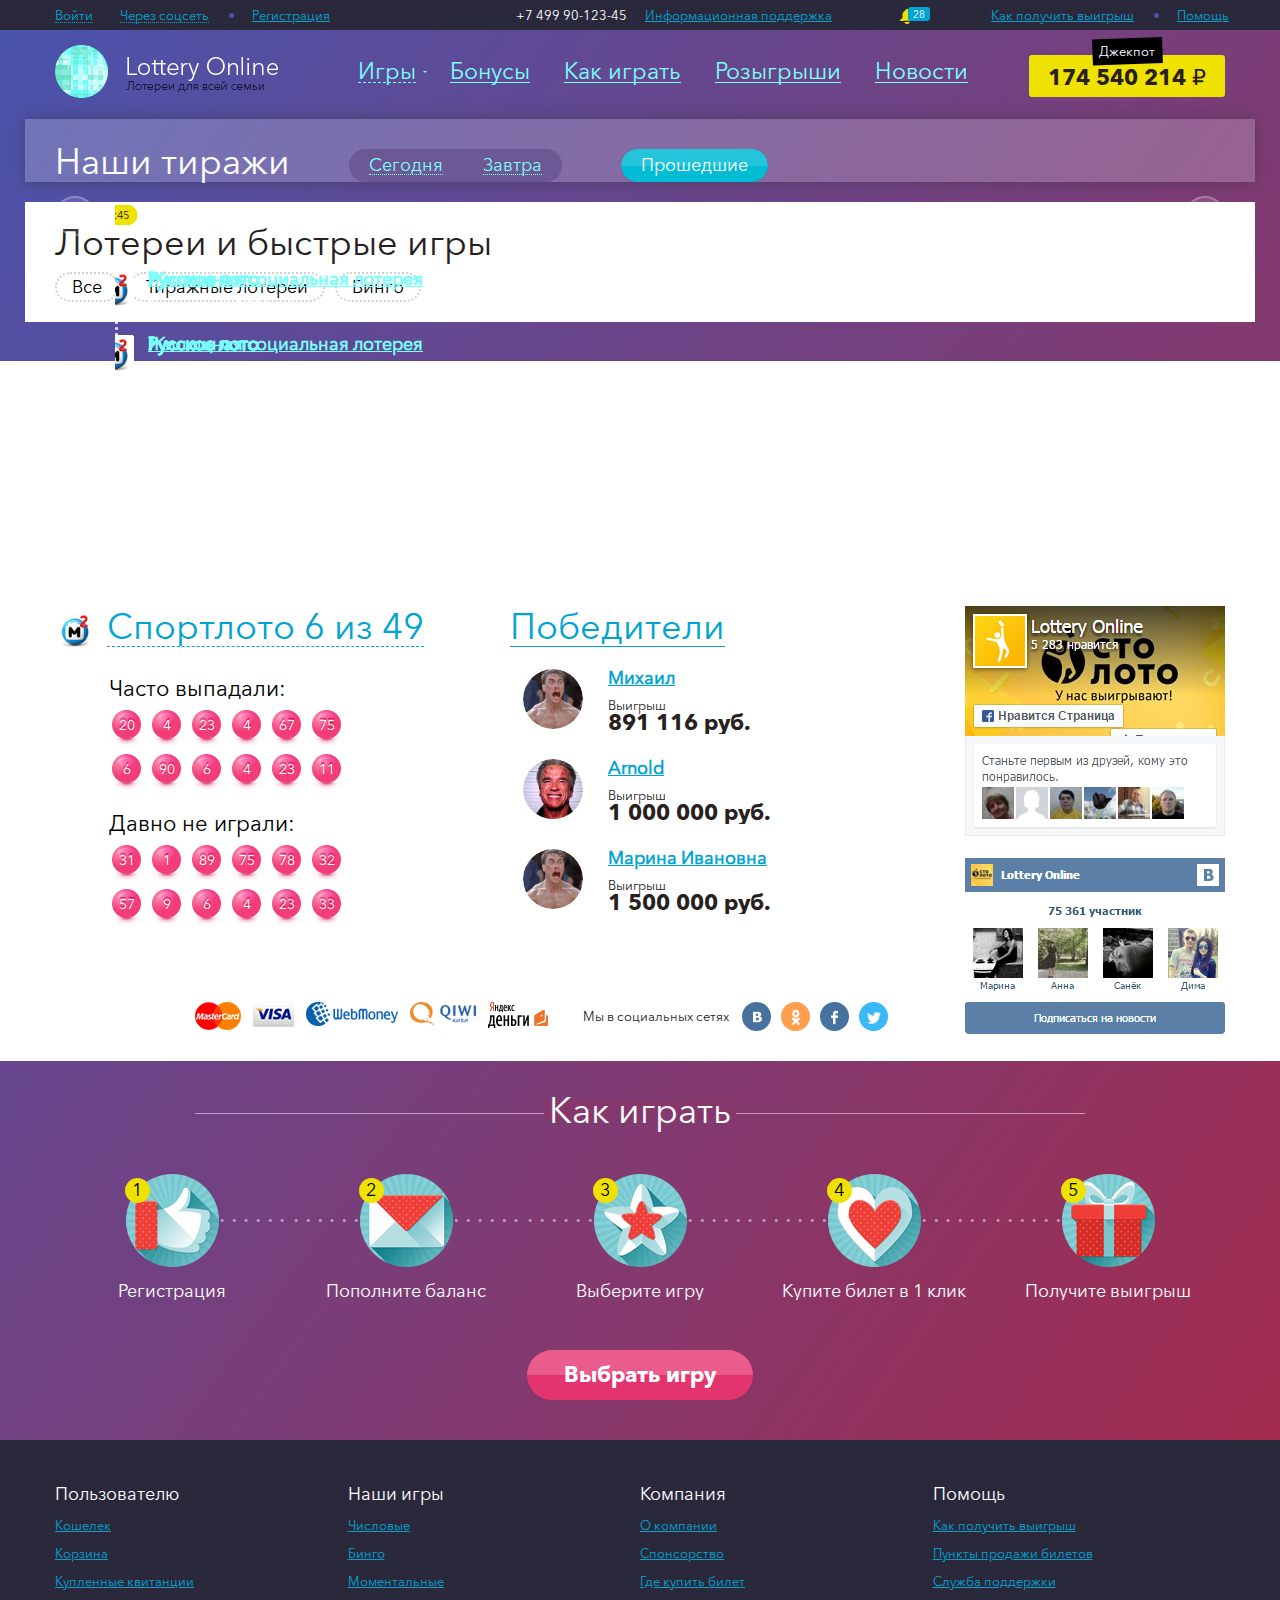
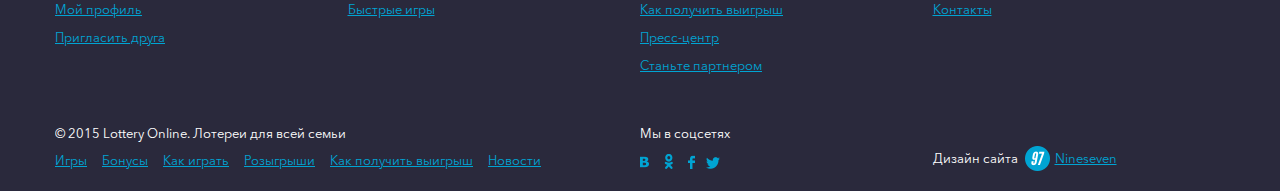
==== index.html @ f41865e2 "Старт" ====
<!DOCTYPE html>
<html lang="ru">
	<head>
		<meta charset="utf-8">
		<meta http-equiv="X-UA-Compatible" content="IE=edge">
		<meta name="viewport" content="width=device-width, initial-scale=1">
		<title>test</title>
		<!-- <link rel="icon" href="img/favicon.png" type="image/x-icon" /> -->
		<link href="js/vendors/slick/slick.css" rel="stylesheet">
		<link href="js/vendors/scrollercontent/jquery.mThumbnailScroller.css" rel="stylesheet">
		<link href="css/style.css" rel="stylesheet">
		<!--[if lt IE 9]>
			<script src="https://oss.maxcdn.com/html5shiv/3.7.2/html5shiv.min.js"></script>
			<script src="https://oss.maxcdn.com/respond/1.4.2/respond.min.js"></script>
		<![endif]-->

		<script src="https://ajax.googleapis.com/ajax/libs/jquery/1.11.3/jquery.min.js"></script>
		<script src="js/vendors/slick/slick.min.js"></script>
		<script src="js/vendors/spin/spin.js"></script>
		<script src="js/jquery-ui.min.js"></script>
		<script src="js/jquery.mixitup.js"></script>
		<script src="js/vendors/scrollercontent/jquery.mThumbnailScroller.js"></script>
		<script src="js/interface.js"></script>
	</head>
	<body>
		<!--LAYOUT-->
		<div class="layout">
			<div class="top">
				<div class="container">
					<ul class="fleft">
						<li class="top-menu__item"><a href="#enter-popup" class="top__anchor popup_open" rel="#enter-popup"><span>Войти</span></a></li>
						<li class="top-menu__item"><a href="#" class="separator top__anchor"><span>Через соцсеть</span></a></li>
						<li class="top-menu__item"><a href="#">Регистрация</a></li>
					</ul>

					<ul class="fright">
						<li class="top-menu__item"><a href="#" class="separator">Как получить выигрыш</a></li>
						<li class="top-menu__item"><a href="#">Помощь</a></li>
					</ul>
					<div class="top__center">
						<span class="top__phone">+7 499 90-123-45</span>
						<a href="#">Информационная поддержка</a>
						<a href="#" class="bell"><span>28</span></a>
					</div>
				</div>
			</div>
			<header class="page-header">
				<div class="container">
					<div class="top-logo">
						<img src="img/content/top-logo.png" alt="">
					</div>
					<div class="jackpot">
						174 540 214 &#8381;
						<span class="jackpot__title"><i>Джекпот</i></span>
					</div>
					<nav class="top-nav">
						<a href="#" class="top-nav__item top-nav__item--submenu"><span>Игры</span></a>
						<a href="#" class="top-nav__item"><span>Бонусы</span></a>
						<a href="#" class="top-nav__item"><span>Как играть</span></a>
						<a href="#" class="top-nav__item"><span>Розыгрыши</span></a>
						<a href="#" class="top-nav__item"><span>Новости</span></a>
					</nav>
					<div class="top-nav__submenu">
						<div class="top-nav__submenu-list">
							<div class="top-nav__submenu-list__item">
								<div class="top-nav__submenu-list__item-title">Тиражные лотереи</div>
								<div class="top-nav__submenu-list__item-link">
									<a href="#">
										<img src="img/submenu-games/game1.jpg" alt="">
									</a>
								</div>
								<div class="top-nav__submenu-list__item-link">
									<a href="#">
										<img src="img/submenu-games/game2.jpg" alt="">
									</a>
								</div>
								<div class="top-nav__submenu-list__item-link">
									<a href="#">
										<img src="img/submenu-games/game3.jpg" alt="">
									</a>
								</div>
								<div class="top-nav__submenu-list__item-link">
									<a href="#">
										<img src="img/submenu-games/game4.jpg" alt="">
									</a>
								</div>
								<div class="top-nav__submenu-list__item-link">
									<a href="#">
										<img src="img/submenu-games/game5.jpg" alt="">
									</a>
								</div>
							</div>
							<div class="top-nav__submenu-list__item">
								<div class="top-nav__submenu-list__item-title">Бинго</div>
								<div class="top-nav__submenu-list__item-link">
									<a href="#">
										<img src="img/submenu-games/game6.jpg" alt="">
									</a>
								</div>
								<div class="top-nav__submenu-list__item-link">
									<a href="#">
										<img src="img/submenu-games/game7.jpg" alt="">
									</a>
								</div>
							</div>
							<div class="top-nav__submenu-list__item">
								<div class="top-nav__submenu-list__item-title">Бонусные</div>
								<div class="top-nav__submenu-list__item-link">
									<a href="#">
										<img src="img/submenu-games/game8.jpg" alt="">
									</a>
								</div>
								<div class="top-nav__submenu-list__item-link">
									<a href="#">
										<img src="img/submenu-games/game9.jpg" alt="">
									</a>
								</div>
								<div class="top-nav__submenu-list__item-link">
									<a href="#">
										<img src="img/submenu-games/game10.jpg" alt="">
									</a>
								</div>
								<div class="top-nav__submenu-list__item-link">
									<a href="#">
										<img src="img/submenu-games/game11.jpg" alt="">
									</a>
								</div>
								<div class="top-nav__submenu-list__item-link">
									<a href="#">
										<img src="img/submenu-games/game12.jpg" alt="">
									</a>
								</div>
								<div class="top-nav__submenu-list__item-link">
									<a href="#">
										<img src="img/submenu-games/game1.jpg" alt="">
									</a>
								</div>
							</div>
							<div class="top-nav__submenu-list__item">
								<div class="top-nav__submenu-list__item-title">Живые дилеры</div>
								<div class="top-nav__submenu-list__item-link">
									<a href="#">
										<img src="img/submenu-games/game2.jpg" alt="">
									</a>
								</div>
								<div class="top-nav__submenu-list__item-link">
									<a href="#">
										<img src="img/submenu-games/game3.jpg" alt="">
									</a>
								</div>
								<div class="top-nav__submenu-list__item-link">
									<a href="#">
										<img src="img/submenu-games/game4.jpg" alt="">
									</a>
								</div>
							</div>
							<div class="top-nav__submenu-list__item">
								<div class="top-nav__submenu-list__item-title">Все по 100</div>
								<div class="top-nav__submenu-list__item-link">
									<a href="#">
										<img src="img/submenu-games/game5.jpg" alt="">
									</a>
								</div>
								<div class="top-nav__submenu-list__item-link">
									<a href="#">
										<img src="img/submenu-games/game6.jpg" alt="">
									</a>
								</div>
								<div class="top-nav__submenu-list__item-link">
									<a href="#">
										<img src="img/submenu-games/game7.jpg" alt="">
									</a>
								</div>
								<div class="top-nav__submenu-list__item-link">
									<a href="#">
										<img src="img/submenu-games/game8.jpg" alt="">
									</a>
								</div>
								<div class="top-nav__submenu-list__item-link">
									<a href="#">
										<img src="img/submenu-games/game9.jpg" alt="">
									</a>
								</div>
							</div>
							<div class="top-nav__submenu-list__item">
								<div class="top-nav__submenu-list__item-title">Быстрые игры</div>
								<div class="top-nav__submenu-list__item-link">
									<a href="#">
										<img src="img/submenu-games/game10.jpg" alt="">
									</a>
								</div>
								<div class="top-nav__submenu-list__item-link">
									<a href="#">
										<img src="img/submenu-games/game11.jpg" alt="">
									</a>
								</div>
								<div class="top-nav__submenu-list__item-link">
									<a href="#">
										<img src="img/submenu-games/game12.jpg" alt="">
									</a>
								</div>
								<div class="top-nav__submenu-list__item-link">
									<a href="#">
										<img src="img/submenu-games/game1.jpg" alt="">
									</a>
								</div>
							</div>
						</div>
					</div>	
				</div>
			</header>
			<section class="edition" onmousedown="return false" onselectstart="return false">
				<div class="container">
					<h1 class="title">
						Наши тиражи
						<ul class="time-tabs js-time-tabs">
							<li><a href="#time-tab1"><span>Сегодня</span></a></li>
							<li><a href="#time-tab2"><span>Завтра</span></a></li>
						</ul>
						<ul class="time-tabs">
							<li class="active"><a href=""><span>Прошедшие</span></a></li>
						</ul>
					</h1>
					<div class="time-tab_cont">
						<div class="time-tab_container">
							<div class="time-btn">
								<a href="" class="time-btn-prev"></a>
								<a href="" class="time-btn-next"></a>
							</div>
							<div id="time-tab1" class="time-tab_content">
								<div id='clock-today'>
									<div class="events-wrapper">
										<div id="numbers-today">
											<div class="time-item-today" data-hours="2" data-minutes="00">
												<span class="time-item__hours">2:00</span>
												<a href="#" class="time-item__info">
													<div class="img">
														<img src="img/content/time-item1.png" alt="">
													</div>
													<div class="txt">
														<h3>Русское лото</h3>
														<span>Суперприз 891 116 руб.</span>
													</div>
												</a>
											</div>
											<div class="time-item-today" data-hours="5" data-minutes="15">
												<span class="time-item__hours">5:15</span>
												<a href="#" class="time-item__info">
													<div class="img">
														<img src="img/content/time-item1.png" alt="">
													</div>
													<div class="txt">
														<h3>Русское лото</h3>
														<span>Суперприз 891 116 руб.</span>
													</div>
												</a>
											</div>
											<div class="time-item-today" data-hours="7" data-minutes="30">
												<span class="time-item__hours">7:30</span>
												<a href="#" class="time-item__info">
													<div class="img">
														<img src="img/content/time-item1.png" alt="">
													</div>
													<div class="txt">
														<h3>Русское лото</h3>
														<span>Суперприз 891 116 руб.</span>
													</div>
												</a>
											</div>
											<div class="time-item-today" data-hours="8" data-minutes="45">
												<span class="time-item__hours">8:45</span>
												<a href="#" class="time-item__info">
													<div class="img">
														<img src="img/content/time-item1.png" alt="">
													</div>
													<div class="txt">
														<h3>Русское лото</h3>
														<span>Суперприз 891 116 руб.</span>
													</div>
												</a>
											</div>
											<div class="time-item-today" data-hours="10" data-minutes="45">
												<span class="time-item__hours">10:45</span>
												<a href="#" class="time-item__info">
													<div class="img">
														<img src="img/content/time-item1.png" alt="">
													</div>
													<div class="txt">
														<h3>Русское лото</h3>
														<span>Суперприз 891 116 руб.</span>
													</div>
												</a>
											</div>
											<div class="time-item-today" data-hours="12" data-minutes="30">
												<span class="time-item__hours">12:30</span>
												<a href="#" class="time-item__info">
													<div class="img">
														<img src="img/content/time-item3.png" alt="">
													</div>
													<div class="txt">
														<h3>Жилищная социальная лотерея</h3>
														<span>Суперприз 891 116 руб.</span>
													</div>
												</a>
											</div>
											<div class="time-item-today" data-hours="15" data-minutes="00">
												<span class="time-item__hours">15:00</span>
												<a href="#" class="time-item__info">
													<div class="img">
														<img src="img/content/time-item2.png" alt="">
													</div>
													<div class="txt">
														<h3>Русское лото</h3>
														<span>Суперприз 891 116 руб.</span>
													</div>
												</a>
											</div>
											<div class="time-item-today" data-hours="18" data-minutes="00">
												<span class="time-item__hours">18:00</span>
												<a href="#" class="time-item__info">
													<div class="img">
														<img src="img/content/time-item2.png" alt="">
													</div>
													<div class="txt">
														<h3>Русское лото</h3>
														<span>Суперприз 891 116 руб.</span>
													</div>
												</a>
											</div>
											<div class="time-item-today" data-hours="20" data-minutes="00">
												<span class="time-item__hours">20:00</span>
												<a href="#" class="time-item__info">
													<div class="img">
														<img src="img/content/time-item2.png" alt="">
													</div>
													<div class="txt">
														<h3>Русское лото</h3>
														<span>Суперприз 891 116 руб.</span>
													</div>
												</a>
											</div>
											<div class="time-item-today" data-hours="21" data-minutes="30">
												<span class="time-item__hours">21:30</span>
												<a href="#" class="time-item__info">
													<div class="img">
														<img src="img/content/time-item2.png" alt="">
													</div>
													<div class="txt">
														<h3>Русское лото</h3>
														<span>Суперприз 891 116 руб.</span>
													</div>
												</a>
											</div>
											<div id="hours-today" class="time_bar"></div>
										</div>
									</div>
								</div>
							</div>
							<div id="time-tab2" class="time-tab_content">
								<div id='clock-tomorrow'>
									<div class="events-wrapper">
										<div id="numbers-tomorrow">
											<div class="time-item-tomorrow" data-hours="1" data-minutes="30">
												<span class="time-item__hours">1:30</span>
												<a href="#" class="time-item__info">
													<div class="img">
														<img src="img/content/time-item3.png" alt="">
													</div>
													<div class="txt">
														<h3>Жилищная социальная лотерея</h3>
														<span>Суперприз 891 116 руб.</span>
													</div>
												</a>
											</div>
											<div class="time-item-tomorrow" data-hours="3" data-minutes="00">
												<span class="time-item__hours">3:00</span>
												<a href="#" class="time-item__info">
													<div class="img">
														<img src="img/content/time-item2.png" alt="">
													</div>
													<div class="txt">
														<h3>Русское лото</h3>
														<span>Суперприз 891 116 руб.</span>
													</div>
												</a>
											</div>
											
											<div class="time-item-tomorrow" data-hours="8" data-minutes="45">
												<span class="time-item__hours">8:45</span>
												<a href="#" class="time-item__info">
													<div class="img">
														<img src="img/content/time-item2.png" alt="">
													</div>
													<div class="txt">
														<h3>Русское лото</h3>
														<span>Суперприз 891 116 руб.</span>
													</div>
												</a>
											</div>
											<div class="time-item-tomorrow" data-hours="11" data-minutes="00">
												<span class="time-item__hours">11:00</span>
												<a href="#" class="time-item__info">
													<div class="img">
														<img src="img/content/time-item2.png" alt="">
													</div>
													<div class="txt">
														<h3>Русское лото</h3>
														<span>Суперприз 891 116 руб.</span>
													</div>
												</a>
											</div>


											<div class="time-item-tomorrow" data-hours="15" data-minutes="30">
												<span class="time-item__hours">15:30</span>
												<a href="#" class="time-item__info">
													<div class="img">
														<img src="img/content/time-item3.png" alt="">
													</div>
													<div class="txt">
														<h3>Жилищная социальная лотерея</h3>
														<span>Суперприз 891 116 руб.</span>
													</div>
												</a>
											</div>
											<div class="time-item-tomorrow" data-hours="18" data-minutes="00">
												<span class="time-item__hours">18:00</span>
												<a href="#" class="time-item__info">
													<div class="img">
														<img src="img/content/time-item2.png" alt="">
													</div>
													<div class="txt">
														<h3>Русское лото</h3>
														<span>Суперприз 891 116 руб.</span>
													</div>
												</a>
											</div>
											<div class="time-item-tomorrow" data-hours="21" data-minutes="45">
												<span class="time-item__hours">21:45</span>
												<a href="#" class="time-item__info">
													<div class="img">
														<img src="img/content/time-item2.png" alt="">
													</div>
													<div class="txt">
														<h3>Русское лото</h3>
														<span>Суперприз 891 116 руб.</span>
													</div>
												</a>
											</div>
											
										</div>
									</div>
								</div>
							</div>
						</div>
					</div>
				</div>
			</section>
			<section class="main-games">
				<div class="container">
					<h1>Лотереи и быстрые игры</h1>
					<ul class="lottery-tabs">
						<li class="filter" data-filter="all"><span>Все</span></li>
						<li class="filter" data-filter=".category-1"><span>Тиражные лотереи</span></li>
						<li class="filter" data-filter=".category-2"><span>Бинго</span></li>
					</ul>
					<div class="lottery-tab_container">
						<div id="lottery-tab1" class="lottery-tab_content">
							<div id="container" class="row games-list">
								<div class="mix category-1 col-xs-4 games-list__item" data-my-order="1">
									<div class="games-list__item-inner">
										<div class="games-list__item__img">
											<img src="img/games/img_1.jpg" alt="">
											<div class="icon">
												<img src="img/games-icon/icon1.png" alt="">
											</div>
										</div>
										<div class="games-list__item__txt">
											<h2 class="games-list__item-title"><a href="">Русское лото 6 из 49</a></h2>
											<div class="games-list__item-descr">
												Всероссийская государственная лотерея «Гослото «6 из 45»
											</div>
											<div class="games-list__item-prize">
												<span>Суперприз</span>
												<strong>100 000 000</strong>руб.
											</div>
											<a href="" class="btn btn--pink">
												<span class="price">10 <i class="rub">р</i></span>
												<span class="buy">Купить билет</span>
											</a>
											<div class="edition-time">
												Тираж 24067 вот-вот начнется
											</div>
											<div class="meter">
												<span style="width:72%"></span>
												<p></p>
											</div>
										</div>	
									</div>
								</div>
								<div class="mix category-1 col-xs-4 games-list__item" data-my-order="2">
									<div class="games-list__item-inner">
										<div class="games-list__item__img">
											<img src="img/games/img_2.jpg" alt="">
											<div class="icon">
												<img src="img/games-icon/icon2.png" alt="">
											</div>
										</div>
										<div class="games-list__item__txt">
											<h2 class="games-list__item-title"><a href="">«Гослото 6 из 45»</a></h2>
											<div class="games-list__item-descr">
												Всероссийская государственная лотерея «Гослото «6 из 45»
											</div>
											<div class="games-list__item-prize">
												<span>Суперприз</span>
												<strong>100 000 000</strong>руб.
											</div>
											<a href="" class="btn btn--pink">
												<span class="price">10 <i class="rub">р</i></span>
												<span class="buy">Купить билет</span>
											</a>
											<div class="edition-time">
												Тираж 24067 вот-вот начнется
											</div>
											<div class="meter">
												<span style="width:32%"></span>
												<p></p>
											</div>
										</div>	
									</div>
								</div>
								<div class="mix category-2 col-xs-4 games-list__item" data-my-order="3">
									<div class="games-list__item-inner">
										<div class="games-list__item__img">
											<img src="img/games/img_3.jpg" alt="">
											<div class="icon">
												<img src="img/games-icon/icon3.png" alt="">
											</div>
										</div>
										<div class="games-list__item__txt">
											<h2 class="games-list__item-title"><a href="">Жилишная лотерея</a></h2>
											<div class="games-list__item-descr">
												Всероссийская государственная лотерея «Гослото «6 из 45»
											</div>
											<div class="games-list__item-prize">
												<span>Суперприз</span>
												<strong>100 000 000</strong>руб.
											</div>
											<a href="" class="btn btn--pink">
												<span class="price">10 <i class="rub">р</i></span>
												<span class="buy">Купить билет</span>
											</a>
											<div class="edition-time">
												Тираж 24067 вот-вот начнется
											</div>
											<div class="meter">
												<span style="width:85%"></span>
												<p></p>
											</div>
										</div>	
									</div>
								</div>
								<div class="mix category-1 col-xs-4 games-list__item" data-my-order="4">
									<div class="games-list__item-inner">
										<div class="games-list__item__img">
											<img src="img/games/img_4.jpg" alt="">
											<div class="icon">
												<img src="img/games-icon/icon4.png" alt="">
											</div>
										</div>
										<div class="games-list__item__txt">
											<h2 class="games-list__item-title"><a href="">«Топ-3»</a></h2>
											<div class="games-list__item-descr">
												Всероссийская государственная лотерея «Гослото «6 из 45»
											</div>
											<div class="games-list__item-prize">
												<span>Суперприз</span>
												<strong>100 000 000</strong>руб.
											</div>
											<a href="" class="btn btn--pink">
												<span class="price">10 <i class="rub">р</i></span>
												<span class="buy">Купить билет</span>
											</a>
											<div class="edition-time">
												Тираж 24067 вот-вот начнется
											</div>
											<div class="meter">
												<span style="width:10%"></span>
												<p></p>
											</div>
										</div>	
									</div>
								</div>
								<div class="mix category-1 col-xs-4 games-list__item" data-my-order="5">
									<div class="games-list__item-inner">
										<div class="games-list__item__img">
											<img src="img/games/img_5.jpg" alt="">
											<div class="icon">
												<img src="img/games-icon/icon5.png" alt="">
											</div>
										</div>
										<div class="games-list__item__txt">
											<h2 class="games-list__item-title"><a href="">«Кено-Спортлото»</a></h2>
											<div class="games-list__item-descr">
												Всероссийская государственная лотерея «Гослото «6 из 45»
											</div>
											<div class="games-list__item-prize">
												<span>Суперприз</span>
												<strong>100 000 000</strong>руб.
											</div>
											<a href="" class="btn btn--pink">
												<span class="price">10 <i class="rub">р</i></span>
												<span class="buy">Купить билет</span>
											</a>
											<div class="edition-time">
												Тираж 24067 вот-вот начнется
											</div>
											<div class="meter">
												<span style="width:92%"></span>
												<p></p>
											</div>
										</div>	
									</div>
								</div>
								<div class="mix category-2 col-xs-4 games-list__item" data-my-order="6">
									<div class="games-list__item-inner">
										<div class="games-list__item__img">
											<img src="img/games/img_6.jpg" alt="">
											<div class="icon">
												<img src="img/games-icon/icon6.png" alt="">
											</div>
										</div>
										<div class="games-list__item__txt">
											<h2 class="games-list__item-title"><a href="">Всё по сто</a></h2>
											<div class="games-list__item-descr">
												Всероссийская государственная лотерея «Гослото «6 из 45»
											</div>
											<div class="games-list__item-prize">
												<span>Суперприз</span>
												<strong>100 000 000</strong>руб.
											</div>
											<a href="" class="btn btn--pink">
												<span class="price">10 <i class="rub">р</i></span>
												<span class="buy">Купить билет</span>
											</a>
											<div class="edition-time">
												Тираж 24067 вот-вот начнется
											</div>
											<div class="meter">
												<span style="width:72%"></span>
												<p></p>
											</div>
										</div>	
									</div>
								</div>
								<div class="mix category-1 col-xs-4 games-list__item" data-my-order="7">
									<div class="games-list__item-inner">
										<div class="games-list__item__img">
											<img src="img/games/img_7.jpg" alt="">
											<div class="icon">
												<img src="img/games-icon/icon7.png" alt="">
											</div>
										</div>
										<div class="games-list__item__txt">
											<h2 class="games-list__item-title"><a href="">Золотая подкова</a></h2>
											<div class="games-list__item-descr">
												Всероссийская государственная лотерея «Гослото «6 из 45»
											</div>
											<div class="games-list__item-prize">
												<span>Суперприз</span>
												<strong>100 000 000</strong>руб.
											</div>
											<a href="" class="btn btn--pink">
												<span class="price">10 <i class="rub">р</i></span>
												<span class="buy">Купить билет</span>
											</a>
											<div class="edition-time">
												Тираж 24067 начнется через 3 часа
											</div>
											<div class="meter">
												<span style="width:72%"></span>
												<p></p>
											</div>
										</div>	
									</div>
								</div>
								<div class="mix category-1 col-xs-4 games-list__item" data-my-order="8">
									<div class="games-list__item-inner">
										<div class="games-list__item__img">
											<img src="img/games/img_8.jpg" alt="">
											<div class="icon">
												<img src="img/games-icon/icon8.png" alt="">
											</div>
										</div>
										<div class="games-list__item__txt">
											<h2 class="games-list__item-title"><a href="">«Рапидо»</a></h2>
											<div class="games-list__item-descr">
												Всероссийская государственная лотерея «Гослото «6 из 45»
											</div>
											<div class="games-list__item-prize">
												<span>Суперприз</span>
												<strong>100 000 000</strong>руб.
											</div>
											<a href="" class="btn btn--pink">
												<span class="price">10 <i class="rub">р</i></span>
												<span class="buy">Купить билет</span>
											</a>
											<div class="edition-time">
												Тираж 24067 начнется через 8 часов
											</div>
											<div class="meter">
												<span style="width:2%"></span>
												<p></p>
											</div>
										</div>	
									</div>
								</div>
							</div>
						</div>
					</div>
				</div>
			</section>
			<section class="main-result">
				<div class="container">
					<div class="bonus-slider-wrap">
						<div class="bonus-slider">
							<div>
								<a href="#">
									<img src="img/bonus/bonus1.jpg" alt="">
								</a>
							</div>
							<div>
								<a href="#">
									<img src="img/bonus/bonus2.jpg" alt="">
								</a>
							</div>
							<div>
								<a href="#">
									<img src="img/bonus/bonus3.jpg" alt="">
								</a>
							</div>
							<div>
								<a href="#">
									<img src="img/bonus/bonus1.jpg" alt="">
								</a>
							</div>
							<div>
								<a href="#">
									<img src="img/bonus/bonus2.jpg" alt="">
								</a>
							</div>
						</div>
						<div id="loader-bonus"></div>
					</div>
				</div>

				<div class="main-result__wrap">
					<div class="container">	
						<div class="main-result__kind-list">
							<div class="top-nav__submenu-list__item">
								<div class="top-nav__submenu-list__item-title">Тиражные лотереи</div>
								<div class="top-nav__submenu-list__item-link">
									<a href="#" rel="img/games-icon/icon1.png">
										<div class="img">
											<img src="img/submenu-games-min/games-min1.jpg" alt="">
										</div>
										<div class="txt">Русское лото «5 из 36»</div>
									</a>
								</div>
								<div class="top-nav__submenu-list__item-link">
									<a href="#" rel="img/games-icon/icon2.png">
										<div class="img">
											<img src="img/submenu-games-min/games-min2.jpg" alt="">
										</div>
										<div class="txt">Русское лото «6 из 45»</div>
									</a>
								</div>
								<div class="top-nav__submenu-list__item-link">
									<a href="#" rel="img/games-icon/icon5.png">
										<div class="img">
											<img src="img/submenu-games-min/games-min3.jpg" alt="">
										</div>
										<div class="txt">Жилищная лотерея</div>
									</a>
								</div>
								<div class="top-nav__submenu-list__item-link">
									<a href="#" rel="img/games-icon/icon6.png">
										<div class="img">
											<img src="img/submenu-games-min/games-min4.jpg" alt="">
										</div>
										<div class="txt">Топ-3</div>
									</a>
								</div>
								<div class="top-nav__submenu-list__item-link">
									<a href="#" rel="img/games-icon/icon4.png">
										<div class="img">
											<img src="img/submenu-games-min/games-min5.jpg" alt="">
										</div>
										<div class="txt">КЕНО- спотртлото</div>
									</a>
								</div>
							</div>
							<div class="top-nav__submenu-list__item">
								<div class="top-nav__submenu-list__item-title">Бинго</div>
								<div class="top-nav__submenu-list__item-link">
									<a href="#" rel="img/games-icon/icon7.png">
										<div class="img">
											<img src="img/submenu-games-min/games-min6.jpg" alt="">
										</div>
										<div class="txt">Все по сто</div>
									</a>
								</div>
								<div class="top-nav__submenu-list__item-link">
									<a href="#" rel="img/games-icon/icon4.png">
										<div class="img">
											<img src="img/submenu-games-min/games-min7.jpg" alt="">
										</div>
										<div class="txt">Золотая подкова</div>
									</a>
								</div>
							</div>
							<div class="top-nav__submenu-list__item">
								<div class="top-nav__submenu-list__item-title">Бонусные</div>
								<div class="top-nav__submenu-list__item-link">
									<a href="#" rel="img/games-icon/icon1.png">
										<div class="img">
											<img src="img/submenu-games-min/games-min1.jpg" alt="">
										</div>
										<div class="txt">Рапидо</div>
									</a>
								</div>
								<div class="top-nav__submenu-list__item-link">
									<a href="#" rel="img/games-icon/icon2.png">
										<div class="img">
											<img src="img/submenu-games-min/games-min2.jpg" alt="">
										</div>
										<div class="txt">Русское лото «5 из 36»</div>
									</a>
								</div>
								<div class="top-nav__submenu-list__item-link">
									<a href="#" rel="img/games-icon/icon5.png">
										<div class="img">
											<img src="img/submenu-games-min/games-min3.jpg" alt="">
										</div>
										<div class="txt">Русское лото «6 из 45»</div>
									</a>
								</div>
								<div class="top-nav__submenu-list__item-link">
									<a href="#" rel="img/games-icon/icon6.png">
										<div class="img">
											<img src="img/submenu-games-min/games-min4.jpg" alt="">
										</div>
										<div class="txt">Жилищная лотерея</div>
									</a>
								</div>
								<div class="top-nav__submenu-list__item-link">
									<a href="#" rel="img/games-icon/icon4.png">
										<div class="img">
											<img src="img/submenu-games-min/games-min5.jpg" alt="">
										</div>
										<div class="txt">Топ-3</div>
									</a>
								</div>
								<div class="top-nav__submenu-list__item-link">
									<a href="#" rel="img/games-icon/icon7.png">
										<div class="img">
											<img src="img/submenu-games-min/games-min6.jpg" alt="">
										</div>
										<div class="txt">КЕНО- спотрлото</div>
									</a>
								</div>
							</div>
							<div class="top-nav__submenu-list__item">
								<div class="top-nav__submenu-list__item-title">Живые дилеры</div>
								<div class="top-nav__submenu-list__item-link">
									<a href="#" rel="img/games-icon/icon1.png">
										<div class="img">
											<img src="img/submenu-games-min/games-min1.jpg" alt="">
										</div>
										<div class="txt">Все по сто</div>
									</a>
								</div>
								<div class="top-nav__submenu-list__item-link">
									<a href="#" rel="img/games-icon/icon2.png">
										<div class="img">
											<img src="img/submenu-games-min/games-min2.jpg" alt="">
										</div>
										<div class="txt">Золотая подкова</div>
									</a>
								</div>
								<div class="top-nav__submenu-list__item-link">
									<a href="#" rel="img/games-icon/icon5.png">
										<div class="img">
											<img src="img/submenu-games-min/games-min3.jpg" alt="">
										</div>
										<div class="txt">Рапидо</div>
									</a>
								</div>
							</div>
							<div class="top-nav__submenu-list__item">
								<div class="top-nav__submenu-list__item-title">Все по 100</div>
								<div class="top-nav__submenu-list__item-link">
									<a href="#" rel="img/content/kind1.jpg">
										<div class="img">
											<img src="img/submenu-games-min/games-min4.jpg" alt="">
										</div>
										<div class="txt">Русское лото «6 из 45»</div>
									</a>
								</div>
								<div class="top-nav__submenu-list__item-link">
									<a href="#" rel="img/games-icon/icon4.png">
										<div class="img">
											<img src="img/submenu-games-min/games-min5.jpg" alt="">
										</div>
										<div class="txt">Русское лото «5 из 36»</div>
									</a>
								</div>
								<div class="top-nav__submenu-list__item-link">
									<a href="#" rel="img/games-icon/icon7.png">
										<div class="img">
											<img src="img/submenu-games-min/games-min6.jpg" alt="">
										</div>
										<div class="txt">Жилищная лотерея</div>
									</a>
								</div>
								<div class="top-nav__submenu-list__item-link">
									<a href="#" rel="img/content/kind1.jpg">
										<div class="img">
											<img src="img/submenu-games-min/games-min4.jpg" alt="">
										</div>
										<div class="txt">Топ-3</div>
									</a>
								</div>
								<div class="top-nav__submenu-list__item-link">
									<a href="#" rel="img/games-icon/icon7.png">
										<div class="img">
											<img src="img/submenu-games-min/games-min1.jpg" alt="">
										</div>
										<div class="txt">КЕНО- спортлото</div>
									</a>
								</div>
							</div>
							<div class="top-nav__submenu-list__item">
								<div class="top-nav__submenu-list__item-title">Быстрые игры</div>
								<div class="top-nav__submenu-list__item-link">
									<a href="#" rel="img/games-icon/icon2.png">
										<div class="img">
											<img src="img/submenu-games-min/games-min2.jpg" alt="">
										</div>
										<div class="txt">Все по сто</div>
									</a>
								</div>
								<div class="top-nav__submenu-list__item-link">
									<a href="#" rel="img/games-icon/icon4.png">
										<div class="img">
											<img src="img/submenu-games-min/games-min3.jpg" alt="">
										</div>
										<div class="txt">Золотая подкова</div>
									</a>
								</div>
								<div class="top-nav__submenu-list__item-link">
									<a href="#" rel="img/games-icon/icon6.png">
										<div class="img">
											<img src="img/submenu-games-min/games-min4.jpg" alt="">
										</div>
										<div class="txt">Рапидо</div>
									</a>
								</div>
								<div class="top-nav__submenu-list__item-link">
									<a href="#" rel="img/games-icon/icon5.png">
										<div class="img">
											<img src="img/submenu-games-min/games-min3.jpg" alt="">
										</div>
										<div class="txt">Русское лото «6 из 45»</div>
									</a>
								</div>
							</div>
						</div>
						<div class="main-result__socials">
							<img src="img/content/lottery-social1.png" alt="">
							<img src="img/content/lottery-social2.png" alt="">
						</div>
						<div class="main-result__stats">
							<div class="main-result__stats-item">
								<div class="main-result__kind">
									<a href="#" class="main-result__kind-anchor"><i><img src="img/content/kind1.jpg" alt=""></i><span>Спортлото 6 из 49</span></a>
									<div class="dropped-list">
										<div class="dropped-list__title">Часто выпадали:</div>
										<span class="dropped-item">20</span>
										<span class="dropped-item">4</span>
										<span class="dropped-item">23</span>
										<span class="dropped-item">4</span>
										<span class="dropped-item">67</span>
										<span class="dropped-item">75</span>
										<span class="dropped-item">6</span>
										<span class="dropped-item">90</span>
										<span class="dropped-item">6</span>
										<span class="dropped-item">4</span>
										<span class="dropped-item">23</span>
										<span class="dropped-item">11</span>
									</div>
									<div class="dropped-list">
										<div class="dropped-list__title">Давно не играли:</div>
										<span class="dropped-item">31</span>
										<span class="dropped-item">1</span>
										<span class="dropped-item">89</span>
										<span class="dropped-item">75</span>
										<span class="dropped-item">78</span>
										<span class="dropped-item">32</span>
										<span class="dropped-item">57</span>
										<span class="dropped-item">9</span>
										<span class="dropped-item">6</span>
										<span class="dropped-item">4</span>
										<span class="dropped-item">23</span>
										<span class="dropped-item">33</span>
									</div>		
								</div>
							</div>
							<div class="main-result__stats-item">
								<a href="#" class="main-result__winners">Победители</a>
								<div class="main-result__winners-item">
									<div class="img">
										<img src="img/content/winner1.jpg" alt="">
									</div>
									<div class="info">
										<h3><a href="#">Михаил</a></h3>
										<span>Выигрыш</span>
										<strong class="sum">891 116 руб.</strong>
									</div>
								</div>
								<div class="main-result__winners-item">
									<div class="img">
										<img src="img/content/winner2.jpg" alt="">
									</div>
									<div class="info">
										<h3><a href="#">Arnold</a></h3>
										<span>Выигрыш</span>
										<strong class="sum">1 000 000 руб.</strong>
									</div>
								</div>
								<div class="main-result__winners-item">
									<div class="img">
										<img src="img/content/winner1.jpg" alt="">
									</div>
									<div class="info">
										<h3><a href="#">Марина Ивановна</a></h3>
										<span>Выигрыш</span>
										<strong class="sum">1 500 000 руб.</strong>
									</div>
								</div>
							</div>
							<div class="our-purses">
								<span>
									<img src="img/content/purse1.png" alt="">
								</span>
								<span>
									<img src="img/content/purse2.png" alt="">
								</span>
								<span>
									<img src="img/content/purse3.png" alt="">
								</span>
								<span>
									<img src="img/content/purse4.png" alt="">
								</span>
								<span>
									<img src="img/content/purse5.png" alt="">
								</span>	
							</div>
							<div class="result-socials">
								<span>Мы в социальных сетях</span>
								<a href="#" class="vk"></a>
								<a href="#" class="ok"></a>
								<a href="#" class="facebook"></a>
								<a href="#" class="twitter"></a>
							</div>
						</div>
					</div>
				</div>
			</section>
			<section class="steps">
				<div class="container">
					<h1 class="title"><span>Как играть</span></h1>
					<ul class="steps-list">
						<li class="steps-list__item">
							<div class="img">
								<img src="img/content/step1.png" alt="">
								<div class="steps-list__item-number">1</div>
							</div>
							Регистрация
						</li>
						<li class="steps-list__item">
							<div class="img">
								<img src="img/content/step2.png" alt="">
								<div class="steps-list__item-number">2</div>
							</div>
							Пополните баланс
						</li>
						<li class="steps-list__item">
							<div class="img">
								<img src="img/content/step3.png" alt="">
								<div class="steps-list__item-number">3</div>
							</div>
							Выберите игру
						</li>
						<li class="steps-list__item">
							<div class="img">
								<img src="img/content/step4.png" alt="">
								<div class="steps-list__item-number">4</div>
							</div>
							Купите билет в 1 клик
						</li>
						<li class="steps-list__item">
							<div class="img">
								<img src="img/content/step5.png" alt="">
								<div class="steps-list__item-number">5</div>
							</div>
							Получите выигрыш
						</li>
					</ul>
					<a href="#" class="btn btn--pink">Выбрать игру</a>
				</div>
			</section>
			<section class="page-footer">
				<div class="container">
					<div class="row">
						<div class="page-footer__list-wrap">
							<div class="page-footer__list col-xs-3">
								<ul>
									<li class="page-footer__list-item page-footer__list-item--title">Пользователю</li>
									<li class="page-footer__list-item"><a href="#">Кошелек</a></li>
									<li class="page-footer__list-item"><a href="#">Корзина</a></li>
									<li class="page-footer__list-item"><a href="#">Купленные квитанции</a></li>
									<li class="page-footer__list-item"><a href="#">Мой профиль</a></li>
									<li class="page-footer__list-item"><a href="#">Пригласить друга</a></li>
								</ul>
							</div>
							<div class="page-footer__list col-xs-3">
								<ul>
									<li class="page-footer__list-item page-footer__list-item--title">Наши игры</li>
									<li class="page-footer__list-item"><a href="#">Числовые</a></li>
									<li class="page-footer__list-item"><a href="#">Бинго</a></li>
									<li class="page-footer__list-item"><a href="#">Моментальные</a></li>
									<li class="page-footer__list-item"><a href="#">Быстрые игры</a></li>
								</ul>
							</div>
							<div class="page-footer__list col-xs-3">
								<ul>
									<li class="page-footer__list-item page-footer__list-item--title">Компания</li>
									<li class="page-footer__list-item"><a href="#">О компании</a></li>
									<li class="page-footer__list-item"><a href="#">Спонсорство</a></li>
									<li class="page-footer__list-item"><a href="#">Где купить билет</a></li>
									<li class="page-footer__list-item"><a href="#">Как получить выигрыш</a></li>
									<li class="page-footer__list-item"><a href="#">Пресс-центр</a></li>
									<li class="page-footer__list-item"><a href="#">Станьте партнером</a></li>
								</ul>
							</div>
							<div class="page-footer__list col-xs-3">
								<ul>
									<li class="page-footer__list-item page-footer__list-item--title">Помощь</li>
									<li class="page-footer__list-item"><a href="#">Как получить выигрыш</a></li>
									<li class="page-footer__list-item"><a href="#">Пункты продажи билетов</a></li>
									<li class="page-footer__list-item"><a href="#">Служба поддержки</a></li>
									<li class="page-footer__list-item"><a href="#">Контакты</a></li>
								</ul>
							</div>
						</div>
						<div class="page-footer__copyright">
							<div class="page-footer__copyright-item page-footer__copyright-item--long col-xs-6">
								<div class="title">&copy; 2015 Lottery Online. Лотереи для всей семьи</div>
								<div class="page-footer__nav">
									<a href="#">Игры</a>
									<a href="#">Бонусы</a>
									<a href="#">Как играть</a>
									<a href="#">Розыгрыши</a>
									<a href="#">Как получить выигрыш</a>
									<a href="#">Новости</a>
								</div>
							</div>
							<div class="page-footer__copyright-item col-xs-3">
								<div class="title">Мы в соцсетях</div>
								<div class="page-footer__socials">
									<a href="#" class="page-footer__socials-item vk"></a>
									<a href="#" class="page-footer__socials-item ok"></a>
									<a href="#" class="page-footer__socials-item facebook"></a>
									<a href="#" class="page-footer__socials-item twitter"></a>
								</div>
							</div>
							<div class="page-footer__copyright-item col-xs-3">
								<div class="develop">
									Дизайн сайта <a href="http://nineseven.ru/" target="blank" class="nineseven">Nineseven</a>
								</div>
							</div>
						</div>
					</div>
				</div>
			</section>
		</div><!-- END LAYOUT-->		
		
		<!-- POPUP -->
		<div id="enter-popup" class="popup">
			<a href="" class="close"></a>
			<div class="popup-header">Авторизация</div>
			<div class="popup-soc">
				<p><span>Войти через</span></p>
				<ul class="soc">
					<li><a href="" class="vk"></a></li>
					<li><a href="" class="mail"></a></li>
					<li><a href="" class="ya"></a></li>
					<li><a href="" class="fb"></a></li>
					<li><a href="" class="gplus"></a></li>
				</ul>
			</div>
			<div class="popup-form">
				<div class="popup-form-c">
					<div class="form-header">Эл. почта, телефон или ID</div>
					<div class="form-cont"><input type="text"></div>
					<div class="form-header">Пароль</div>
					<div class="form-cont">
						<input type="password" class="inp-pass">
						<input type="text" class="inp-pass-txt">
						<a href="" class="pass-btn"></a>
						<div class="pass-help"><a href="">Забыли пароль?</a></div>
					</div>
					<div class="form-btn"><a href="" class="btn-st btn-red">Войти на сайт</a></div>
				</div>
				<div class="form-footer">Впервые на сайте? <a href="" class="popup_open" rel="#register-popup">Зарегистрироваться</a></div>
			</div>
		</div>

		<div id="register-popup" class="popup">
			<a href="" class="close"></a>
			<div class="popup-header">Регистрация</div>
			<div class="popup-soc">
				<p><span>Быстрация регистрация через соц.сети</span></p>
				<ul class="soc">
					<li><a href="" class="vk"></a></li>
					<li><a href="" class="mail"></a></li>
					<li><a href="" class="ya"></a></li>
					<li><a href="" class="fb"></a></li>
					<li><a href="" class="gplus"></a></li>
				</ul>
			</div>
			<div class="popup-form">
				<div class="popup-form-c">
					<div class="form-header">Эл. почта</div>
					<div class="form-cont"><input type="text"><span class="form-ico"><img src="img/ico-mail.gif" alt=""></span></div>
					<div class="form-header">Пароль</div>
					<div class="form-cont">
						<input type="password" class="inp-pass">
						<input type="text" class="inp-pass-txt">
						<a href="" class="pass-btn"></a>
						<div class="pass-help"><a href="">Забыли пароль?</a></div>
					</div>
					<div class="form-header">Номер телефона (с кодом)</div>
					<div class="form-cont"><input type="text"><span class="form-ico"><img src="img/ico-phone.gif" alt=""></span></div>
					<div class="form-header">Промокод  <span>(необязательно)</span></div>
					<div class="form-cont"><input type="text"><span class="form-ico"><img src="img/ico-procent.gif" alt=""></span></div>
					<div class="form-kapcha"><img src="img/form-kapcha.gif" alt=""></div>
					<div class="form-check">
						<input id="checkbox" type="checkbox"><label for="checkbox">Мне более 18 лет, с <a href="">правилами</a> ознакомлен и согласен</label>
					</div>

					<div class="form-btn"><a href="" class="btn-st btn-red">Зарегистрироваться</a></div>
				</div>
				<div class="form-footer">У меня есть профиль на сайте. <a href="" class="popup_open" rel="#enter-popup">Войти</a></div>
			</div>
		</div>

		<div class="popup_bg"></div>
		<!-- END POPUP -->
	
	</body>
</html>
---- css/style.css ----
@import url('selectik.css');


/* ==========================================================================
   Normalize.scss settings
   ========================================================================== */
/**
 * Includes legacy browser support IE6/7
 *
 * Set to false if you want to drop support for IE6 and IE7
 */
/* Base
   ========================================================================== */
/**
 * 1. Set default font family to sans-serif.
 * 2. Prevent iOS and IE text size adjust after device orientation change,
 *    without disabling user zoom.
 * 3. Corrects text resizing oddly in IE 6/7 when body `font-size` is set using
 *  `em` units.
 */
html {
  font-family: sans-serif;
  /* 1 */
  -ms-text-size-adjust: 100%;
  /* 2 */
  -webkit-text-size-adjust: 100%;
  /* 2 */ }

/**
 * Remove default margin.
 */
body {
  margin: 0; }

/* HTML5 display definitions
   ========================================================================== */
/**
 * Correct `block` display not defined for any HTML5 element in IE 8/9.
 * Correct `block` display not defined for `details` or `summary` in IE 10/11
 * and Firefox.
 * Correct `block` display not defined for `main` in IE 11.
 */
article,
aside,
details,
figcaption,
figure,
footer,
header,
hgroup,
main,
menu,
nav,
section,
summary {
  display: block; }

/**
 * 1. Correct `inline-block` display not defined in IE 6/7/8/9 and Firefox 3.
 * 2. Normalize vertical alignment of `progress` in Chrome, Firefox, and Opera.
 */
audio,
canvas,
progress,
video {
  display: inline-block;
  /* 1 */
  vertical-align: baseline;
  /* 2 */ }

/**
 * Prevents modern browsers from displaying `audio` without controls.
 * Remove excess height in iOS 5 devices.
 */
audio:not([controls]) {
  display: none;
  height: 0; }

/**
 * Address `[hidden]` styling not present in IE 8/9/10.
 * Hide the `template` element in IE 8/9/10/11, Safari, and Firefox < 22.
 */
[hidden],
template {
  display: none; }

/* Links
   ========================================================================== */
/**
 * Remove the gray background color from active links in IE 10.
 */
a {
  background-color: transparent; }

/**
 * Improve readability of focused elements when they are also in an
 * active/hover state.
 */
a:active, a:hover {
  outline: 0; }

/* Text-level semantics
   ========================================================================== */
/**
 * Address styling not present in IE 8/9/10/11, Safari, and Chrome.
 */
abbr[title] {
  border-bottom: 1px dotted; }

/**
 * Address style set to `bolder` in Firefox 4+, Safari, and Chrome.
 */
b,
strong {
  font-weight: bold; }

/**
 * Address styling not present in Safari and Chrome.
 */
dfn {
  font-style: italic; }

/**
 * Address variable `h1` font-size and margin within `section` and `article`
 * contexts in Firefox 4+, Safari, and Chrome.
 */
h1 {
  font-size: 2em;
  margin: 0.67em 0; }

/**
 * Addresses styling not present in IE 8/9.
 */
mark {
  background: #ff0;
  color: #000; }

/**
 * Address inconsistent and variable font size in all browsers.
 */
small {
  font-size: 80%; }

/**
 * Prevent `sub` and `sup` affecting `line-height` in all browsers.
 */
sub,
sup {
  font-size: 75%;
  line-height: 0;
  position: relative;
  vertical-align: baseline; }

sup {
  top: -0.5em; }

sub {
  bottom: -0.25em; }

/* Embedded content
   ========================================================================== */
/**
 * 1. Remove border when inside `a` element in IE 8/9/10.
 * 2. Improves image quality when scaled in IE 7.
 */
img {
  border: 0; }

/**
 * Correct overflow not hidden in IE 9/10/11.
 */
svg:not(:root) {
  overflow: hidden; }

/* Grouping content
   ========================================================================== */
/**
 * Address margin not present in IE 8/9 and Safari.
 */
figure {
  margin: 1em 40px; }

/**
 * Address differences between Firefox and other browsers.
 */
hr {
  box-sizing: content-box;
  height: 0; }

/**
 * Contain overflow in all browsers.
 */
pre {
  overflow: auto; }

/**
 * Address odd `em`-unit font size rendering in all browsers.
 * Correct font family set oddly in IE 6, Safari 4/5, and Chrome.
 */
code,
kbd,
pre,
samp {
  font-family: monospace, monospace;
  font-size: 1em; }

/* Forms
   ========================================================================== */
/**
 * Known limitation: by default, Chrome and Safari on OS X allow very limited
 * styling of `select`, unless a `border` property is set.
 */
/**
 * 1. Correct color not being inherited.
 *  Known issue: affects color of disabled elements.
 * 2. Correct font properties not being inherited.
 * 3. Address margins set differently in Firefox 4+, Safari, and Chrome.
 * 4. Improves appearance and consistency in all browsers.
 */
button,
input,
optgroup,
select,
textarea {
  color: inherit;
  /* 1 */
  font: inherit;
  /* 2 */
  margin: 0;
  /* 3 */ }

/**
 * Address `overflow` set to `hidden` in IE 8/9/10/11.
 */
button {
  overflow: visible; }

/**
 * Address inconsistent `text-transform` inheritance for `button` and `select`.
 * All other form control elements do not inherit `text-transform` values.
 * Correct `button` style inheritance in Firefox, IE 8/9/10/11, and Opera.
 * Correct `select` style inheritance in Firefox.
 */
button,
select {
  text-transform: none; }

/**
 * 1. Avoid the WebKit bug in Android 4.0.* where (2) destroys native `audio`
 *  and `video` controls.
 * 2. Correct inability to style clickable `input` types in iOS.
 * 3. Improve usability and consistency of cursor style between image-type
 *  `input` and others.
 * 4. Removes inner spacing in IE 7 without affecting normal text inputs.
 *  Known issue: inner spacing remains in IE 6.
 */
button,
html input[type="button"],
input[type="reset"],
input[type="submit"] {
  -webkit-appearance: button;
  /* 2 */
  cursor: pointer;
  /* 3 */ }

/**
 * Re-set default cursor for disabled elements.
 */
button[disabled],
html input[disabled] {
  cursor: default; }

/**
 * Remove inner padding and border in Firefox 4+.
 */
button::-moz-focus-inner,
input::-moz-focus-inner {
  border: 0;
  padding: 0; }

/**
 * Address Firefox 4+ setting `line-height` on `input` using `!important` in
 * the UA stylesheet.
 */
input {
  line-height: normal; }

/**
 * 1. Address box sizing set to `content-box` in IE 8/9/10.
 * 2. Remove excess padding in IE 8/9/10.
 *  Known issue: excess padding remains in IE 6.
 */
input[type="checkbox"],
input[type="radio"] {
  box-sizing: border-box;
  /* 1 */
  padding: 0;
  /* 2 */ }

/**
 * Fix the cursor style for Chrome's increment/decrement buttons. For certain
 * `font-size` values of the `input`, it causes the cursor style of the
 * decrement button to change from `default` to `text`.
 */
input[type="number"]::-webkit-inner-spin-button,
input[type="number"]::-webkit-outer-spin-button {
  height: auto; }

/**
 * 1. Address `appearance` set to `searchfield` in Safari and Chrome.
 * 2. Address `box-sizing` set to `border-box` in Safari and Chrome.
 */
input[type="search"] {
  -webkit-appearance: textfield;
  /* 1 */
  box-sizing: content-box;
  /* 2 */ }

/**
 * Remove inner padding and search cancel button in Safari and Chrome on OS X.
 * Safari (but not Chrome) clips the cancel button when the search input has
 * padding (and `textfield` appearance).
 */
input[type="search"]::-webkit-search-cancel-button,
input[type="search"]::-webkit-search-decoration {
  -webkit-appearance: none; }

/**
 * Define consistent border, margin, and padding.
 */
fieldset {
  border: 1px solid #c0c0c0;
  margin: 0 2px;
  padding: 0.35em 0.625em 0.75em; }

/**
 * 1. Correct `color` not being inherited in IE 8/9/10/11.
 * 2. Remove padding so people aren't caught out if they zero out fieldsets.
 * 3. Corrects text not wrapping in Firefox 3.
 * 4. Corrects alignment displayed oddly in IE 6/7.
 */
legend {
  border: 0;
  /* 1 */
  padding: 0;
  /* 2 */ }

/**
 * Remove default vertical scrollbar in IE 8/9/10/11.
 */
textarea {
  overflow: auto; }

/**
 * Don't inherit the `font-weight` (applied by a rule above).
 * NOTE: the default cannot safely be changed in Chrome and Safari on OS X.
 */
optgroup {
  font-weight: bold; }

/* Tables
   ========================================================================== */
/**
 * Remove most spacing between table cells.
 */
table {
  border-collapse: collapse;
  border-spacing: 0; }

td,
th {
  padding: 0; }

/*MIXINS*/
/*FONT-FAMILY*/
/*FONT-SIZE*/
/*BACKGROUND*/
/*TEXT-COLOR*/
/*GRID*/
/*RESPONSIVE */
/*CONTAINER MIN-WIDTH*/
/*CONTAINER WIDTH*/
/*BREAKPOINT POINTS*/
@font-face {
  font-family: 'AvenirNextCyr-Regular';
  src: url("../fonts/AvenirNextCyr-Regular/AvenirNextCyr-Regular.eot?#iefix") format("embedded-opentype"), url("../fonts/AvenirNextCyr-Regular/AvenirNextCyr-Regular.otf") format("opentype"), url("../fonts/AvenirNextCyr-Regular/AvenirNextCyr-Regular.woff") format("woff"), url("../fonts/AvenirNextCyr-Regular/AvenirNextCyr-Regular.ttf") format("truetype"), url("../fonts/AvenirNextCyr-Regular/AvenirNextCyr-Regular.svg#AvenirNextCyr-Regular") format("svg");
  font-weight: normal;
  font-style: normal; }

@font-face {
  font-family: 'AvenirNextCyr-Bold';
  src: url("../fonts/AvenirNextCyr-Bold/AvenirNextCyr-Bold.eot?#iefix") format("embedded-opentype"), url("../fonts/AvenirNextCyr-Bold/AvenirNextCyr-Bold.otf") format("opentype"), url("../fonts/AvenirNextCyr-Bold/AvenirNextCyr-Bold.woff") format("woff"), url("../fonts/AvenirNextCyr-Bold/AvenirNextCyr-Bold.ttf") format("truetype"), url("../fonts/AvenirNextCyr-Bold/AvenirNextCyr-Bold.svg#AvenirNextCyr-Bold") format("svg");
  font-weight: normal;
  font-style: normal; }

* {
  -webkit-box-sizing: border-box;
  -moz-box-sizing: border-box;
  box-sizing: border-box;
  -webkit-tap-highlight-color: transparent; }

*:before,
*:after {
  -webkit-box-sizing: border-box;
  -moz-box-sizing: border-box;
  box-sizing: border-box; }

html {
  height: 100%; }

*:focus {
  outline: none;
  -moz-outline-style: none; }

:-moz-any-link:focus {
  outline: 1px dotted invert; }

:-moz-any-link:focus {
  outline: none; }

textarea, input {
  -webkit-box-shadow: none;
  -moz-box-shadow: none;
  box-shadow: none;
  font-family: inherit;
  font-size: inherit;
  line-height: inherit; }

a {
  -moz-transition: color 0.3s linear;
  -o-transition: color 0.3s linear;
  -webkit-transition: color 0.3s linear;
  transition: color 0.3s linear;
  text-decoration: underline;
  color: #00a4d3; }
  a:hover {
    text-decoration: none;
    color: #0cb9eb; }
  a:active {
    color: #0194be; }

h1 {
  font-size: 36px;
  line-height: 20px;
  margin: 0;
  font-weight: normal;
  margin-bottom: 20px; }
  h1.title {
    color: #fff; }

h2 {
  font-size: 22px;
  line-height: 20px;
  font-family: 'AvenirNextCyr-Bold';
  margin: 0;
  margin-bottom: 20px; }

h3 {
  font-size: 18px;
  margin: 0;
  margin-bottom: 10px; }

ul {
  margin: 0;
  padding: 0;
  list-style-type: none; }

strong {
  font-family: 'AvenirNextCyr-Bold'; }

body {
  background: #ffffff;
  -webkit-font-smoothing: antialiased;
  line-height: 1;
  font-size: 13px;
  font-family: "AvenirNextCyr-Regular", Arial, Helvetica, sans-serif;
  color: #281f1f;
  height: 100%; }

.btn {
  text-decoration: none;
  -moz-border-radius: 30px;
  -webkit-border-radius: 30px;
  -ms-border-radius: 30px;
  border-radius: 30px;
  height: 37px;
  line-height: 31px;
  position: relative;
  -moz-transition: all 0.3s ease;
  -o-transition: all 0.3s ease;
  -webkit-transition: all 0.3s ease;
  transition: all 0.3s ease;
  color: #fff;
  display: inline-block;
  border: 3px solid #eee7ea; }
  .btn:hover, .btn:active {
    color: #fff; }
  .btn:after {
    content: "";
    position: absolute;
    top: 0;
    left: 0;
    width: 100%;
    height: 50%;
    background: rgba(255, 255, 255, 0.2);
    -moz-border-top-left-radius: 50px;
    -webkit-border-top-left-radius: 50px;
    -ms-border-top-left-radius: 50px;
    border-top-left-radius: 50px;
    -moz-border-top-right-radius: 50px;
    -webkit-border-top-right-radius: 50px;
    -ms-border-top-right-radius: 50px;
    border-top-right-radius: 50px; }

.btn--pink {
  background: #e4346f; }
  .btn--pink:hover {
    background: #e84f82; }
  .btn--pink:active {
    background: #ce3568; }

.fleft {
  float: left; }

.fright {
  float: right; }

.layout {
  min-height: 100%;
  background: #6d4481;
  background-image: -ms-linear-gradient(top left, #4954ad 0%, #AC2643 100%);
  background-image: -moz-linear-gradient(top left, #4954ad 0%, #AC2643 100%);
  background-image: -o-linear-gradient(top left, #4954ad 0%, #AC2643 100%);
  background-image: -webkit-gradient(linear, left top, right bottom, color-stop(0, #4954ad), color-stop(100, #AC2643));
  background-image: -webkit-linear-gradient(top left, #4954ad 0%, #AC2643 100%);
  background-image: linear-gradient(to bottom right, #4954ad 0%, #AC2643 100%);
  min-width: 983px; }

.container {
  max-width: 1230px;
  margin: 0 auto;
  padding: 0 30px; }

.top {
  background: #2a293c;
  height: 30px;
  line-height: 30px;
  overflow: hidden; }
  .top ul.fleft {
    margin-right: 190px; }

.top-menu__item {
  display: inline-block;
  margin-right: -4px; }
  .top-menu__item a {
    display: block;
    margin-right: 28px; }
    .top-menu__item a.separator {
      margin-right: 44px;
      position: relative; }
      .top-menu__item a.separator:after {
        content: "";
        width: 5px;
        height: 5px;
        background: #4c53aa;
        display: inline-block;
        -moz-border-radius: 50%;
        -webkit-border-radius: 50%;
        -ms-border-radius: 50%;
        border-radius: 50%;
        position: absolute;
        top: 13px;
        right: -25px; }
    .top-menu__item a.top__anchor {
      text-decoration: none; }
      .top-menu__item a.top__anchor span {
        border-bottom: 1px dotted #00a4d3;
        display: inline-block;
        line-height: 13px; }
      .top-menu__item a.top__anchor:hover span {
        border-bottom: 1px dotted transparent; }
  .top-menu__item:last-child a {
    margin-right: 0; }

.top__center {
  margin-left: 10px; }

.bell {
  display: inline-block;
  padding-left: 15px;
  background: url(../img/content/bell.png) 0 9px no-repeat;
  margin-left: 65px; }
  .bell span {
    color: #fff;
    background: #00a4d3;
    -moz-border-radius: 3px;
    -webkit-border-radius: 3px;
    -ms-border-radius: 3px;
    border-radius: 3px;
    position: relative;
    left: -7px;
    top: -2px;
    display: inline-block;
    height: 14px;
    line-height: 15px;
    padding: 0 5px;
    font-size: 10px; }

.top__phone {
  color: #fff;
  display: inline-block;
  margin-right: 15px; }

.edition {
  padding: 30px 0 0;
  background: rgba(255, 255, 255, 0.2);
  -webkit-box-shadow: 0px 0px 15px 0px rgba(50, 50, 50, 0.45);
  -moz-box-shadow: 0px 0px 15px 0px rgba(50, 50, 50, 0.45);
  box-shadow: 0px 0px 15px 0px rgba(50, 50, 50, 0.45);
  max-width: 1230px;
  margin: 0 auto; }

.page-header {
  padding: 15px 0 19px; }
  .page-header:after {
    content: "";
    display: table;
    clear: both; }
  .page-header .container {
    position: relative; }

.top-logo {
  float: left;
  margin-right: 80px;
  text-decoration: none;
  display: block; }
  .top-logo img {
    max-width: 100%;
    height: auto; }

.jackpot {
  float: right;
  font-size: 22px;
  text-align: center;
  padding: 2px 19px 0;
  height: 42px;
  line-height: 42px;
  -moz-border-radius: 3px;
  -webkit-border-radius: 3px;
  -ms-border-radius: 3px;
  border-radius: 3px;
  background: #efe200;
  position: relative;
  font-family: 'AvenirNextCyr-Bold';
  margin-top: 10px; }

.jackpot__title {
  display: inline-block;
  background: #000;
  font-size: 13px;
  color: #fff;
  line-height: 26px;
  -webkit-transform-origin: 100% 0;
  -moz-transform-origin: 100% 0;
  -o-transform-origin: 100% 0;
  -ms-transform-origin: 100% 0;
  transform-origin: 100% 0;
  -webkit-transform: rotate(-2deg);
  -moz-transform: rotate(-2deg);
  -o-transform: rotate(-2deg);
  -ms-transform: rotate(-2deg);
  transform: rotate(-2deg);
  padding: 0 7px;
  position: absolute;
  top: -18px;
  left: 50%;
  margin-left: -35px;
  font-family: 'AvenirNextCyr-Regular'; }
  .jackpot__title i {
    -webkit-transform: rotate(2deg);
    -moz-transform: rotate(2deg);
    -o-transform: rotate(2deg);
    -ms-transform: rotate(2deg);
    transform: rotate(2deg);
    display: block;
    font-style: normal; }

.top-nav {
  line-height: 30px; }
  .top-nav:after {
    content: "";
    display: table;
    clear: both; }

.top-nav__item {
  color: #7bfffd;
  font-size: 23px;
  float: left;
  margin-right: 37px;
  text-decoration: none;
  margin-right: 34px;
  text-decoration: none;
  margin-top: 11px; }
  .top-nav__item:last-child {
    margin-right: 0; }
  .top-nav__item span {
    border-bottom: 1px solid #7bfffd;
    line-height: 22px;
    display: inline-block; }
  .top-nav__item:hover {
    color: #7bfffd; }
    .top-nav__item:hover span {
      border-bottom: 1px solid transparent; }
  .top-nav__item:active {
    color: #49dbd9; }

.top-nav__item--submenu {
  position: relative; }
  .top-nav__item--submenu span {
    border-bottom: 1px dashed #7bfffd; }
  .top-nav__item--submenu:after {
    content: "";
    position: absolute;
    right: -11px;
    top: 15px;
    width: 0;
    height: 0;
    border-style: solid;
    border-width: 2px 2px 0 2px;
    border-color: #7bfffd transparent transparent transparent; }
  .top-nav__item--submenu:before {
    content: "";
    width: 0;
    height: 0;
    border-style: solid;
    border-width: 0 9px 10px 9px;
    border-color: transparent transparent rgba(71, 59, 94, 0.9) transparent;
    position: absolute;
    bottom: -14px;
    left: 50%;
    margin-left: -9px;
    -moz-transition: all 0.5s ease;
    -o-transition: all 0.5s ease;
    -webkit-transition: all 0.5s ease;
    transition: all 0.5s ease;
    opacity: 0; }
  .top-nav__item--submenu.active span {
    border-bottom: 1px dashed transparent; }
  .top-nav__item--submenu.active:before {
    content: "";
    width: 0;
    height: 0;
    border-style: solid;
    border-width: 0 9px 10px 9px;
    border-color: transparent transparent rgba(71, 59, 94, 0.9) transparent;
    position: absolute;
    bottom: -14px;
    left: 50%;
    margin-left: -9px;
    opacity: 1; }
  .top-nav__item--submenu.active:after {
    content: "";
    position: absolute;
    right: -11px;
    top: 15px;
    width: 0;
    height: 0;
    border-style: solid;
    border-width: 0 2px 2px 2px;
    border-color: transparent transparent #7bfffd transparent; }

.top-nav__submenu {
  background: rgba(71, 59, 94, 0.9);
  padding: 20px 30px;
  position: absolute;
  width: 100%;
  left: 0;
  top: 54px;
  z-index: 20;
  -moz-border-radius: 10px;
  -webkit-border-radius: 10px;
  -ms-border-radius: 10px;
  border-radius: 10px;
  display: none; }

.top-nav__submenu-list {
  overflow: hidden; }

.top-nav__submenu-list__item {
  float: left;
  width: 16.666%;
  padding-right: 45px; }
  .top-nav__submenu-list__item:last-child {
    margin-right: 0; }

.top-nav__submenu-list__item-link {
  margin-bottom: 2px;
  position: relative;
  overflow: hidden; }
  .top-nav__submenu-list__item-link a {
    display: block;
    text-decoration: none; }
    .top-nav__submenu-list__item-link a:after {
      content: "";
      display: block;
      width: 100%;
      height: 100%;
      position: absolute;
      top: 0;
      left: 0;
      border: 3px solid transparent;
      opacity: 0;
      -moz-transition: all 0.3s ease;
      -o-transition: all 0.3s ease;
      -webkit-transition: all 0.3s ease;
      transition: all 0.3s ease; }
  .top-nav__submenu-list__item-link img {
    display: block;
    width: 100%;
    height: auto; }
  .top-nav__submenu-list__item-link:hover a:after {
    content: "";
    display: block;
    width: 100%;
    height: 100%;
    position: absolute;
    top: 0;
    left: 0;
    border: 3px solid #efe200;
    opacity: 1; }
  .top-nav__submenu-list__item-link .img {
    float: left;
    width: 50px;
    height: 50px;
    margin-right: 10px; }
  .top-nav__submenu-list__item-link .txt {
    overflow: hidden;
    color: #fff;
    text-decoration: none; }

.top-nav__submenu-list__item-title {
  text-align: center;
  color: #fff;
  font-size: 16px;
  border-bottom: 1px solid #efe200;
  padding-bottom: 9px;
  margin-bottom: 13px;
  position: relative; }
  .top-nav__submenu-list__item-title:after {
    content: "";
    width: 0;
    height: 0;
    border-style: solid;
    border-width: 5px 5px 0 5px;
    border-color: #efe200 transparent transparent transparent;
    position: absolute;
    bottom: -5px;
    left: 50%;
    margin-left: -2px; }

.main-games {
  background: #fff;
  padding: 30px 0 0;
  max-width: 1230px;
  margin: 0 auto;
  margin-bottom: 39px; }

.lottery-tabs {
  overflow: hidden;
  margin-bottom: 20px; }
  .lottery-tabs li {
    float: left;
    margin-right: 10px;
    height: 30px;
    line-height: 26px;
    border: 2px dotted #d0d0d0;
    -moz-border-radius: 15px;
    -webkit-border-radius: 15px;
    -ms-border-radius: 15px;
    border-radius: 15px; }
    .lottery-tabs li a, .lottery-tabs li span {
      cursor: pointer;
      display: block;
      padding: 0 15px;
      color: #000;
      font-size: 18px;
      text-decoration: none; }
    .lottery-tabs li.active, .lottery-tabs li:hover {
      border: 2px solid #efe200;
      background: #efc700;
      background: -moz-linear-gradient(90deg, #efc700 0%, #efe200 100%);
      background: -webkit-linear-gradient(90deg, #efc700 0%, #efe200 100%);
      background: -o-linear-gradient(90deg, #efc700 0%, #efe200 100%);
      background: -ms-linear-gradient(90deg, #efc700 0%, #efe200 100%);
      background: linear-gradient(180deg, #efc700 0%, #efe200 100%); }
    .lottery-tabs li.active a, .lottery-tabs li.active span {cursor: default;}

.lottery-tab_content {
  margin-bottom: 30px; }

.games-list {
  margin-right: -30px; }
  .games-list:after {
    content: "";
    display: table;
    clear: both; }

.games-list__item {
  vertical-align: top;
  display: none;
  margin-right: -4px;
  padding-right: 30px;
  margin-bottom: 30px;
  width: 25%;
  text-align: center; }

.games-list__item-inner {
  border: 1px solid #e3e3e3;
  -moz-border-radius: 8px;
  -webkit-border-radius: 8px;
  -ms-border-radius: 8px;
  border-radius: 8px;
  display: block;
  text-decoration: none;
  color: #000;
  -moz-transition: all 0.3s ease;
  -o-transition: all 0.3s ease;
  -webkit-transition: all 0.3s ease;
  transition: all 0.3s ease; }
  .games-list__item-inner:hover {
    -webkit-box-shadow: 0px 0px 10px 0px rgba(50, 50, 50, 0.45);
    -moz-box-shadow: 0px 0px 10px 0px rgba(50, 50, 50, 0.45);
    box-shadow: 0px 0px 10px 0px rgba(50, 50, 50, 0.45);
    color: #000; }
    .games-list__item-inner:hover .games-list__item-title {
      text-decoration: none; }
    .games-list__item-inner .games-list__item__txt .btn.btn--pink:hover {
      background: #eabf00; }
  .games-list__item-inner:active {
    color: #000; }
    .games-list__item-inner .games-list__item__txt .btn.btn--pink:active {
      background: #eabf00; }

.games-list__item__img {
  display: block;
  text-decoration: none;
  height: 148px;
  position: relative;
  -moz-border-top-left-radius: 8px;
  -webkit-border-top-left-radius: 8px;
  -ms-border-top-left-radius: 8px;
  border-top-left-radius: 8px;
  -moz-border-top-right-radius: 8px;
  -webkit-border-top-right-radius: 8px;
  -ms-border-top-right-radius: 8px;
  border-top-right-radius: 8px;
  margin-bottom: 34px; }
  .games-list__item__img img {
    display: block;
    max-width: 100%;
    height: auto;
    -moz-border-top-left-radius: 8px;
    -webkit-border-top-left-radius: 8px;
    -ms-border-top-left-radius: 8px;
    border-top-left-radius: 8px;
    -moz-border-top-right-radius: 8px;
    -webkit-border-top-right-radius: 8px;
    -ms-border-top-right-radius: 8px;
    border-top-right-radius: 8px; }
  .games-list__item__img .icon {
    width: 75px;
    height: 75px;
    background: #fff;
    -moz-border-radius: 50%;
    -webkit-border-radius: 50%;
    -ms-border-radius: 50%;
    border-radius: 50%;
    text-align: center;
    line-height: 75px;
    bottom: -37px;
    left: 50%;
    margin-left: -37px;
    position: absolute; }
    .games-list__item__img .icon img {
      display: inline-block;
      vertical-align: middle;
      max-width: 100%;
      height: auto; }

.games-list__item__txt {
  padding: 0 14px 12px; }
  .games-list__item__txt .btn {
    display: block;
    margin-bottom: 23px;
    color: #fff;
    overflow: hidden; }
  .games-list__item__txt .price {
    border-right: 1px solid rgba(255, 255, 255, 0.4);
    width: 76px;
    float: left;
    text-align: center;
    display: inline-block;
    font-size: 18px;
    text-transform: uppercase; }
  .games-list__item__txt .buy {
    font-size: 18px; }

.games-list__item-title {
  margin-bottom: 11px;
  text-decoration: none;
  color: #00a4d3; }
.games-list__item-title a {text-decoration: none; border-bottom: 2px solid #00a4d3;}
.games-list__item-title a:hover {border-color: transparent;}

.games-list__item-descr {
  font-size: 13px;
  line-height: 14px;
  margin-bottom: 24px; }

.games-list__item-prize {
  margin-bottom: 13px;
  font-size: 13px; }
  .games-list__item-prize span {
    display: block;
    margin-bottom: 7px; }
  .games-list__item-prize strong {
    font-size: 24px;
    margin-right: 5px; }

.edition-time {
  font-size: 13px; }

div.meter {
  position: relative;
  width: 160px;
  height: 5px;
  border: 0;
  display: inline-block;
  background: #eee7ea;
  -moz-border-radius: 3px;
  -webkit-border-radius: 3px;
  -ms-border-radius: 3px;
  border-radius: 3px; }

div.meter span {
  display: block;
  height: 100%;
  animation: grower 1s linear;
  -moz-animation: grower 1s linear;
  -webkit-animation: grower 1s linear;
  -o-animation: grower 1s linear;
  -moz-border-radius: 3px;
  -webkit-border-radius: 3px;
  -ms-border-radius: 3px;
  border-radius: 3px;
  background: #6bb0fa;
  background: -moz-linear-gradient(90deg, #6bb0fa 0%, #418ee0 100%);
  background: -webkit-linear-gradient(90deg, #6bb0fa 0%, #418ee0 100%);
  background: -o-linear-gradient(90deg, #6bb0fa 0%, #418ee0 100%);
  background: -ms-linear-gradient(90deg, #6bb0fa 0%, #418ee0 100%);
  background: linear-gradient(180deg, #6bb0fa 0%, #418ee0 100%); }

@keyframes grower {
  0% {
    width: 0%; } }

@-moz-keyframes grower {
  0% {
    width: 0%; } }

@-webkit-keyframes grower {
  0% {
    width: 0%; } }

@-o-keyframes grower {
  0% {
    width: 0%; } }

.main-result {
  background: #fff;
  padding: 5px 0;
  margin: 0 auto; }
  .main-result .container {
    overflow: hidden; }
  .main-result .main-result__wrap {
    overflow: visible; }

.main-result__wrap .container {
  position: relative;
  overflow: visible; }

.main-result__wrap:after {
  content: "";
  display: table;
  clear: both; }

.main-result__kind-list {
  background: rgba(71, 59, 94, 0.9);
  padding: 20px 30px;
  position: absolute;
  width: 100%;
  left: 0;
  top: 54px;
  z-index: 20;
  -moz-border-radius: 10px;
  -webkit-border-radius: 10px;
  -ms-border-radius: 10px;
  border-radius: 10px;
  display: none; }
  .main-result__kind-list .top-nav__submenu-list__item-link {
    margin-bottom: 20px; }
    .main-result__kind-list .top-nav__submenu-list__item-link a {
      width: 100%;
      display: table;
      vertical-align: middle; }
      .main-result__kind-list .top-nav__submenu-list__item-link a:after {
        display: none; }
    .main-result__kind-list .top-nav__submenu-list__item-link .img {
      float: none;
      width: 50px;
      height: 50px;
      margin-right: 0;
      display: table-cell;
      vertical-align: middle;
      position: relative; }
      .main-result__kind-list .top-nav__submenu-list__item-link .img:after {
        content: "";
        display: block;
        width: 100%;
        height: 100%;
        position: absolute;
        top: 0;
        left: 0;
        border: 3px solid transparent;
        opacity: 0;
        -moz-transition: opacity 0.3s ease;
        -o-transition: opacity 0.3s ease;
        -webkit-transition: opacity 0.3s ease;
        transition: opacity 0.3s ease; }
    .main-result__kind-list .top-nav__submenu-list__item-link:hover a:after {
      display: none; }
    .main-result__kind-list .top-nav__submenu-list__item-link:hover .img:after {
      content: "";
      display: block;
      width: 100%;
      height: 100%;
      position: absolute;
      top: 0;
      left: 0;
      border: 3px solid #efe200;
      opacity: 1; }
    .main-result__kind-list .top-nav__submenu-list__item-link .txt {
      /* margin-top: 12px; */
      display: table-cell;
      overflow: visible;
      vertical-align: middle;
      padding-left: 10px; }

.main-result__socials {
  float: right;
  width: 260px; }
  .main-result__socials img {
    max-width: 100%;
    margin-bottom: 20px;
    display: inline-block; }

.main-result__stats {
  overflow: hidden; }

.main-result__stats-item {
  float: left;
  width: 50%; }

.main-result__kind {
  margin-bottom: 69px; }

.main-result__kind-anchor {
  display: inline-block;
  line-height: 40px;
  text-decoration: none;
  font-size: 36px;
  margin-bottom: 22px;
  position: relative; 
  white-space: nowrap;
  text-overflow: ellipsis;
  overflow: hidden;
  width: 100%;
}
  .main-result__kind-anchor:hover span {
    border-bottom: 1px dashed transparent; }
  .main-result__kind-anchor span {
    border-bottom: 1px dashed #00a4d3;
    padding-top: 3px;
    padding-bottom: 2px;
    line-height: 35px;
    display: inline-block; 
    white-space: nowrap;
    text-overflow: ellipsis;
    overflow: hidden;
    max-width: 390px;
    position: relative;
  }
  .main-result__kind-anchor:before {
    content: "";
    position: absolute;
    right: -18px;
    top: 44px;
    width: 0;
    height: 0;
    border-style: solid;
    border-width: 4px 4px 0 4px;
    border-color: #00a4d3 transparent transparent transparent; }
  .main-result__kind-anchor:after {
    content: "";
    display: table;
    clear: both; }
  .main-result__kind-anchor i {
    float: left;
    width: 40px;
    height: 40px;
    margin-right: 12px; 
    vertical-align: middle;}
    .main-result__kind-anchor i img {
      max-width: 100%;
      height: auto; 
      vertical-align: middle;}
  .main-result__kind-anchor:before {
    content: "";
    width: 0;
    height: 0;
    border-style: solid;
    border-width: 0 9px 10px 9px;
    border-color: transparent transparent rgba(71, 59, 94, 0.9) transparent;
    position: absolute;
    bottom: -14px;
    left: 50%;
    margin-left: -9px;
    -moz-transition: opacity 0.5s ease;
    -o-transition: opacity 0.5s ease;
    -webkit-transition: opacity 0.5s ease;
    transition: opacity 0.5s ease;
    opacity: 0; }
  .main-result__kind-anchor.active:before {
    content: "";
    width: 0;
    height: 0;
    border-style: solid;
    border-width: 0 9px 10px 9px;
    border-color: transparent transparent rgba(71, 59, 94, 0.9) transparent;
    position: absolute;
    bottom: -14px;
    left: 50%;
    right: auto;
    top: 44px;
    margin-left: -9px;
    opacity: 1; }

.dropped-list {
  margin-bottom: 15px;
  overflow: hidden;
  max-width: 250px;
  margin-left: 54px; }

.dropped-list__title {
  color: #000;
  font-size: 22px;
  margin-bottom: 10px; }

.dropped-item {
  float: left;
  width: 36px;
  height: 38px;
  background: url(../img/content/dropped.png) 0 0 no-repeat;
  margin-right: 4px;
  margin-bottom: 6px;
  text-align: center;
  line-height: 30px;
  font-size: 14px;
  color: #fff;
  text-shadow: 0px -2px 1px #c6144f; }

.our-purses {
  overflow: hidden;
  display: inline-block;
  vertical-align: top;
  margin-right: 20px;
  margin-left: 140px;
  clear: both; }
  .our-purses span {
    float: left;
    margin-right: 12px; }
    .our-purses span img {
      max-width: 100%;
      height: auto; }

.result-socials {
  display: inline-block;
  vertical-align: top; }
  .result-socials span {
    display: inline-block;
    vertical-align: top;
    margin-top: 8px;
    margin-right: 10px; }
  .result-socials a {
    display: inline-block;
    margin-right: 7px;
    width: 29px;
    height: 29px;
    -moz-border-radius: 50%;
    -webkit-border-radius: 50%;
    -ms-border-radius: 50%;
    border-radius: 50%; }
    .result-socials a.vk {
      background: #48729e url(../img/content/result-socials.png) 11px center no-repeat; }
    .result-socials a.ok {
      background: #ff9f4d url(../img/content/result-socials.png) -28px center no-repeat; }
    .result-socials a.facebook {
      background: #48729e url(../img/content/result-socials.png) -67px center no-repeat; }
    .result-socials a.twitter {
      background: #39b9f5 url(../img/content/result-socials.png) -107px center no-repeat; }

.main-result__winners {
  display: inline-block;
  line-height: 40px;
  text-decoration: none;
  font-size: 36px;
  position: relative;
  margin-bottom: 22px;
  border-bottom: 1px solid #00a4d3; }
  .main-result__winners:hover {
    border-bottom: 1px solid transparent; }

.main-result__winners-item {
  margin-bottom: 25px;
  overflow: hidden; }
  .main-result__winners-item .img {
    float: left;
    width: 60px;
    height: 60px;
    -moz-border-radius: 50%;
    -webkit-border-radius: 50%;
    -ms-border-radius: 50%;
    border-radius: 50%;
    overflow: hidden;
    margin-left: 13px;
    margin-right: 25px; }
    .main-result__winners-item .img img {
      max-width: 100%;
      height: auto;
      -moz-border-radius: 50%;
      -webkit-border-radius: 50%;
      -ms-border-radius: 50%;
      border-radius: 50%; }
  .main-result__winners-item .info {
    overflow: hidden; }
    .main-result__winners-item .info h3 {
      margin-bottom: 12px; }
    .main-result__winners-item .info span {
      display: block; }
    .main-result__winners-item .info .sum {
      font-size: 22px; }

.bonus-slider-wrap {
  margin: 0 -45px 40px;
  padding: 0 30px;
  height: 200px;
  position: relative;
  overflow: hidden; }

.bonus-slider {
  opacity: 0;
  position: relative; }
  .bonus-slider .slick-list {
    padding: 15px 0; }
  .bonus-slider .slick-slide {
    margin: 0 15px;
    -moz-transition: box-shadow 0.3s ease;
    -o-transition: box-shadow 0.3s ease;
    -webkit-transition: box-shadow 0.3s ease;
    transition: box-shadow 0.3s ease; }
    .bonus-slider .slick-slide a {
      display: block; }
    .bonus-slider .slick-slide img {
      display: block;
      max-width: 100%;
      width: 100%;
      height: auto;
      max-height: 170px; }
    .bonus-slider .slick-slide:hover {
      -webkit-box-shadow: 0px 0px 10px 0px rgba(50, 50, 50, 0.45);
      -moz-box-shadow: 0px 0px 10px 0px rgba(50, 50, 50, 0.45);
      box-shadow: 0px 0px 10px 0px rgba(50, 50, 50, 0.45); }
  .bonus-slider .slick-arrow {
    width: 11px;
    height: 18px;
    position: absolute;
    top: 50%;
    margin-top: -5px;
    padding: 0;
    border: 0;
    outline: none;
    text-indent: -9999em; }
  .bonus-slider .slick-prev {
    left: -10px;
    background: url(../img/content/bonus-arrows.png) 0 0 no-repeat; }
  .bonus-slider .slick-next {
    right: -10px;
    background: url(../img/content/bonus-arrows.png) -11px 0 no-repeat; }
  .bonus-slider:before {
    content: "";
    display: block;
    width: 11px;
    height: 100%;
    background: #fff;
    position: absolute;
    top: 0;
    left: 0;
    z-index: 20; }
  .bonus-slider:after {
    content: "";
    display: block;
    width: 11px;
    height: 100%;
    background: #fff;
    position: absolute;
    top: 0;
    right: 0;
    z-index: 20; }

.steps {
  padding: 32px 0 40px;
  text-align: center; }
  .steps h1.title {
    text-align: center;
    border-bottom: 1px solid rgba(255, 255, 255, 0.5);
    max-width: 890px;
    margin: 0 auto 60px; }
  .steps h1 span {
    display: inline-block;
    padding: 0 5px;
    position: relative;
    top: 7px;
    background: #86386d; }
  .steps .btn {
    font-family: 'AvenirNextCyr-Bold';
    font-size: 22px;
    height: 50px;
    line-height: 50px;
    padding: 0 37px;
    border: 0; }

.steps-list {
  overflow: hidden;
  margin-bottom: 50px; }
  .steps-list .img {
    position: relative;
    width: 95px;
    height: 95px;
    margin: 0 auto 13px; }
    .steps-list .img img {
      max-width: 100%;
      height: auto;
      z-index: 10;
      position: relative; }

.steps-list__item {
  float: left;
  width: 20%;
  color: #fff;
  font-size: 18px;
  position: relative; }
  .steps-list__item:after {
    content: "";
    width: 50%;
    top: 45px;
    left: 50%;
    height: 3px;
    background: url(../img/content/steps-list.png) left 0 repeat-x;
    position: absolute;
    z-index: 5; }
  .steps-list__item:before {
    content: "";
    width: 50%;
    top: 45px;
    left: 2%;
    height: 3px;
    background: url(../img/content/steps-list.png) left 0 repeat-x;
    position: absolute;
    z-index: 5; }
  .steps-list__item:last-child:after {
    display: none; }
  .steps-list__item:first-child:before {
    display: none; }

.steps-list__item-number {
  position: absolute;
  left: 0;
  top: 4px;
  background: #efe200;
  text-align: center;
  width: 25px;
  height: 25px;
  line-height: 25px;
  -moz-border-radius: 50%;
  -webkit-border-radius: 50%;
  -ms-border-radius: 50%;
  border-radius: 50%;
  font-size: 18px;
  color: #000;
  z-index: 15; }

.page-footer {
  background: #2a293c;
  padding: 45px 0 20px; }

.page-footer__list-wrap {
  overflow: hidden;
  margin-bottom: 40px; }

.page-footer__list {
  float: left;
  width: 25%; }

.page-footer__list-item {
  margin-bottom: 15px; }

.page-footer__list-item--title {
  color: #fff;
  font-size: 18px;
  margin-bottom: 16px; }

.page-footer__copyright {
  overflow: hidden;
  color: #fff; }

.page-footer__copyright-item {
  float: left;
  width: 25%; }
  .page-footer__copyright-item .title {
    margin-bottom: 14px; }

.page-footer__copyright-item--long {
  width: 50%; }

.page-footer__nav a {
  display: inline-block;
  margin-right: 12px; }

.page-footer__socials {
  overflow: hidden; }

.page-footer__socials-item {
  float: left;
  margin-right: 8px;
  width: 14px;
  height: 15px; }
  .page-footer__socials-item.vk {
    background: url(../img/content/footer-socials.png) 0 0 no-repeat; }
    .page-footer__socials-item.vk:hover {
      background: url(../img/content/footer-socials.png) 0 -15px no-repeat; }
    .page-footer__socials-item.vk:active {
      background: url(../img/content/footer-socials.png) 0 -30px no-repeat; }
  .page-footer__socials-item.ok {
    background: url(../img/content/footer-socials.png) -22px 0 no-repeat; }
    .page-footer__socials-item.ok:hover {
      background: url(../img/content/footer-socials.png) -22px -15px no-repeat; }
    .page-footer__socials-item.ok:active {
      background: url(../img/content/footer-socials.png) -22px -30px no-repeat; }
  .page-footer__socials-item.facebook {
    background: url(../img/content/footer-socials.png) -43px 0 no-repeat; }
    .page-footer__socials-item.facebook:hover {
      background: url(../img/content/footer-socials.png) -43px -15px no-repeat; }
    .page-footer__socials-item.facebook:active {
      background: url(../img/content/footer-socials.png) -43px -30px no-repeat; }
  .page-footer__socials-item.twitter {
    background: url(../img/content/footer-socials.png) -71px 0 no-repeat; }
    .page-footer__socials-item.twitter:hover {
      background: url(../img/content/footer-socials.png) -71px -15px no-repeat; }
    .page-footer__socials-item.twitter:active {
      background: url(../img/content/footer-socials.png) -71px -30px no-repeat; }

.develop {
  margin-top: 19px; }

.nineseven {
  padding-left: 30px;
  background: url(../img/content/nineseven.png) left 0 no-repeat;
  display: inline-block;
  line-height: 25px;
  margin-left: 4px; }
  .nineseven:hover {
    background: url(../img/content/nineseven.png) left -25px no-repeat; }
  .nineseven:active {
    background: url(../img/content/nineseven.png) left -50px no-repeat; }

.events-wrapper {
  position: relative;
  margin: 0 auto;
  overflow: auto; }

.mCSB_scrollTools.mCSB_scrollTools_horizontal a + .mCSB_draggerContainer {
  margin: 0; }

#clock-today,
#clock-tomorrow {
  position: relative; }

#numbers-today,
#numbers-tomorrow {
  border-bottom: 1px solid rgba(255, 255, 255, 0.6);
  width: 1992px;
  position: relative;
  margin-bottom: 195px; }

.number-box {
  position: relative;
  display: inline-block;
  width: 4.1666666667%;
  height: 100%;
  text-align: left; }

.number {
  position: relative;
  height: 100%;
  background: #efe200;
  width: 43px;
  font-size: 11px;
  text-align: center;
  height: 20px;
  line-height: 20px;
  -moz-border-radius: 10px;
  -webkit-border-radius: 10px;
  -ms-border-radius: 10px;
  border-radius: 10px;
  margin-left: -21px; }

.line {
  position: absolute;
  width: 1px;
  height: 5px;
  background: #fff; }

.time_bar {
  height: 1px;
  width: 0%; }

#hours-today,
#hours-tomorrow {
  background: #c5b992;
  -moz-transition: width 1s linear;
  -webkit-transition: width 1s linear;
  -ms-transition: width 1s linear;
  transition: width 1s linear;
  position: absolute;
  top: 13px; }
  #hours-today:after,
  #hours-tomorrow:after {
    content: "";
    display: inline-block;
    width: 7px;
    height: 7px;
    -moz-border-radius: 50%;
    -webkit-border-radius: 50%;
    -ms-border-radius: 50%;
    border-radius: 50%;
    background: #fbe963;
    position: absolute;
    top: -3px;
    right: -3px;
    -webkit-box-shadow: 0px 0px 10px 2px rgba(251, 233, 99, 0.75);
    -moz-box-shadow: 0px 0px 10px 2px rgba(251, 233, 99, 0.75);
    box-shadow: 0px 0px 10px 2px rgba(251, 233, 99, 0.75); }

.time-item-today,
.time-item-tomorrow {
  position: absolute; }
  .time-item-today:nth-child(even) .time-item__info,
  .time-item-tomorrow:nth-child(even) .time-item__info {
    margin-top: 110px;
    font-family: 'AvenirNextCyr-Regular'; }
    .time-item-today:nth-child(even) .time-item__info .img:before,
    .time-item-tomorrow:nth-child(even) .time-item__info .img:before {
      content: "";
      display: inline-block;
      width: 3px;
      height: 93px;
      background: url(../img/content/time-item-line.png) 0 0 repeat-y;
      position: absolute;
      left: 0;
      margin-left: 21px;
      top: -92px; }

.time-item__hours {
  background: #efe200;
  width: 43px;
  font-size: 11px;
  text-align: center;
  height: 20px;
  line-height: 20px;
  -moz-border-radius: 10px;
  -webkit-border-radius: 10px;
  -ms-border-radius: 10px;
  border-radius: 10px;
  margin-left: -21px;
  margin-top: 3px;
  z-index: 5;
  position: relative;
  display: block; }

.time-item__info {
  display: block;
  margin-left: -21px;
  color: #7bfffd;
  text-decoration: none;
  width: 335px;
  margin-top: 45px;
  font-family: 'AvenirNextCyr-Regular'; }
  .time-item__info .img {
    float: left;
    width: 40px;
    height: 40px;
    margin-right: 14px;
    position: relative; }
    .time-item__info .img img {
      max-width: 100%;
      height: auto; }
    .time-item__info .img:before {
      content: "";
      display: inline-block;
      width: 3px;
      height: 27px;
      background: url(../img/content/time-item-line.png) 0 0 repeat-y;
      position: absolute;
      left: 0;
      margin-left: 21px;
      top: -27px; }
  .time-item__info .txt {
    overflow: hidden; 
    white-space: nowrap;}
    .time-item__info .txt h3 {
      text-decoration: underline; }
    .time-item__info .txt span {
      text-decoration: none;
      color: #fff;
      font-size: 13px; }
  .time-item__info:hover .txt h3 {
    text-decoration: none; }
  .time-item__info:after {
    content: "";
    display: table;
    clear: both; }

.mCSB_scrollTools.mCSB_scrollTools_horizontal .mCSB_buttonLeft, .mCSB_scrollTools.mCSB_scrollTools_horizontal .mCSB_buttonRight {
  width: 40px;
  height: 40px; }

.mCSB_scrollTools .mCSB_buttonUp, .mCSB_scrollTools .mCSB_buttonDown, .mCSB_scrollTools .mCSB_buttonLeft, .mCSB_scrollTools .mCSB_buttonRight {
  opacity: 0.4;
  filter: "alpha(opacity=40)";
  -ms-filter: "alpha(opacity=40)"; }

.mCSB_scrollTools.mCSB_scrollTools_horizontal {
  height: 239px;
  top: 0; }

.mCSB_scrollTools.mCSB_scrollTools_horizontal a + .mCSB_draggerContainer {
  margin: 0;
  opacity: 0; }

.mCSB_scrollTools.mCSB_scrollTools_horizontal .mCSB_buttonLeft {
  left: 0;
  top: 70px;
  z-index: 20;
  background: url(../img/content/time-arrows.png) 0 0 no-repeat; }

.mCSB_scrollTools.mCSB_scrollTools_horizontal .mCSB_buttonRight {
  right: 0;
  top: 70px;
  z-index: 20;
  background: url(../img/content/time-arrows.png) -40px 0 no-repeat; }

.mTSButton {
  width: 40px;
  height: 40px;
  background: transparent;
  line-height: 40px;
  padding: 0; }
  .mTSButton.mTS-hidden {
    opacity: 0.3;
    height: 40px;
    width: 40px;
    padding: 0;
    pointer-events: none; }

.mTSButtonLeft {
  background: url(../img/content/time-arrows.png) 0 0 no-repeat; }
  .mTSButtonLeft span {
    display: none; }

.mTSButtonRight {
  background: url(../img/content/time-arrows.png) -40px 0 no-repeat; }
  .mTSButtonRight span {
    display: none; }

.time-tabs {
  display: inline-block;
  vertical-align: middle;
  overflow: hidden;
  margin-left: 50px; 
  background: #6c5894;
  -moz-border-radius: 20px;
  -webkit-border-radius: 20px;
  -ms-border-radius: 20px;
  border-radius: 20px;}
  .time-tabs li {
    float: left;
    margin-left: 0;
    position: relative; }
    .time-tabs li:hover span {
      border-bottom: 1px dotted transparent; }
    .time-tabs li:first-child {
      margin-left: 0; }
    .time-tabs li.active {
      z-index: 10; position: relative;}
      .time-tabs li.active a {
        background: #00bcd4;
        color: #fff;
        overflow: hidden;
        position: relative;
        -moz-border-radius: 20px;
        -webkit-border-radius: 20px;
        -ms-border-radius: 20px;
        border-radius: 20px;}
        .js-time-tabs li.active a {cursor: default;}
        .time-tabs li.active a span {border: 0; z-index: 3; position: relative;}
        .time-tabs li.active a:before {
          position: absolute; content: ' '; left: 0; right: 0; top: 0; height: 17px; background: #24c5da; z-index: 1;
        }
    .container .title .time-tabs-btn {
      display: inline-block;
      position: relative;
      margin: 0 0 0 59px;
      border: 0;
      background: #00bcd4;
      color: #fff;
      padding: 0 20px;
      font-size: 18px;
      height: 33px;
      line-height: 33px;
      text-decoration: none;
      vertical-align: middle;
      overflow: hidden !important;
      -moz-border-radius: 20px;
      -webkit-border-radius: 20px;
      -ms-border-radius: 20px;
      border-radius: 20px;
      text-decoration: none;
    }
    .time-tabs-btn span {position: relative; z-index: 2;}
    .time-tabs-btn:after {position: absolute; display: block; content: ' '; left: 0; right: 0; top: 0; height: 17px; background: #24c5da; z-index: 1;}
    .time-tabs-btn:hover {background: #1ac3d8; color: #fff;}
    .time-tabs-btn:hover:after {background: #3acbde;}
    .time-tabs-btn:active {background: #00a9be; color: #fff;}
    .time-tabs-btn:active:after {background: #25b3c5;}
  .time-tabs a {
    font-size: 18px;
    color: #7bfffd;
    display: block;
    height: 33px;
    line-height: 33px;
    text-decoration: none;
    padding: 0 20px;
    -moz-border-radius: 20px;
    -webkit-border-radius: 20px;
    -ms-border-radius: 20px;
    border-radius: 20px;
    background: #6c5894; }
  .time-tabs span {
    border-bottom: 1px dotted #7bfffd;
    line-height: 18px;
    display: inline-block; }

.time-tab_container {
  position: relative; }

.time-tab_content {
  visibility: visible;
  position: absolute;
  width: 100%; }

@media screen and (max-width: 1200px) {
  .top-logo {
    margin-right: 30px; }
  .top-nav__item span {
    font-size: 20px; }
  .our-purses,
  .result-socials {
    margin-left: 50px;
    display: block; }
  .our-purses {
    margin-bottom: 15px; } }

@media screen and (max-width: 1100px) {
  .top ul.fleft {
    margin-right: 75px; }
  .top-nav__item span {
    font-size: 16px; }
  .main-result__kind-anchor {
    font-size: 30px; } }


.mTSButtonRight, .mTSButtonLeft {position: absolute; left: -9999px;}
.time-tab_cont {padding-left: 60px; padding-right: 60px;}
.time-btn {position: relative; height: 0;}
  .time-btn a {position: absolute; top: -6px; width: 40px; height: 40px;}
  .time-btn a.time-btn-prev {background: url(../img/content/time-arrows.png) 0 0 no-repeat; left: -60px;}
  .time-btn a.time-btn-next {background: url(../img/content/time-arrows.png) -40px 0 no-repeat; right: -60px;}

.number-box {}
  .number-box:before {position: absolute; top: 0; left: -1px; right: 0; height: 51px; background: url(../img/content/time-bg.png) 0 0 no-repeat; content: ' ';}
.time-item__info .img:before {margin-left: 21px;}

.time-item-today:nth-child(even).time-item-one .time-item__info .img:before, .time-item-tomorrow:nth-child(even).time-item-one .time-item__info .img:before {top: -68px; margin-left: 20px;}
.time-item-one .time-item__info .img:before {display: none;}
.games-list__item__img {border-bottom: 1px solid #e3e3e3;}
.rub {font-style: normal; position: relative;}
  .rub:before {content: '—'; position: absolute; top: -0.14em; left: -1px;}
.mTSWrapper {cursor: move;}


#Container .mix{
  display: none;
}


/*-----------------------------
  alements style
-----------------------------*/
.btn-st {height: 37px; line-height: 31px; position: relative; overflow: hidden; color: #fff; text-decoration: none; font-size: 18px; padding: 0 20px; display: inline-block; vertical-align: top; text-align: center;
  -webkit-border-radius: 18px;
  -moz-border-radius: 18px;
  border-radius: 18px;
}
.btn-st:hover {opacity: 0.9; color: #fff;}
.btn-st:active {opacity: 1;}
.btn-st:active:before {position: absolute; content: ' '; top: 0; left: 0; width: 100%; height: 100%; background: #000; opacity: 0.1;}
.btn-st:focus {color: #fff;}

.btn-red {
  background-color: #e4346f; border: 3px solid #eee7ea;
  -webkit-box-shadow: inset 0 3px 7px rgba(255,225,235,.6);
  -moz-box-shadow: inset 0 3px 7px rgba(255,225,235,.6);
  box-shadow: inset 0 3px 7px rgba(255,225,235,.6);
  background-image: -webkit-linear-gradient(top, #eb6793 50%, #e53b74 53%);
  background-image: -moz-linear-gradient(top, #eb6793 50%, #e53b74 53%);
  background-image: -o-linear-gradient(top, #eb6793 50%, #e53b74 53%);
  background-image: -ms-linear-gradient(top, #eb6793 50%, #e53b74 53%);
  background-image: linear-gradient(to bottom, #eb6793 50%, #e53b74 53%);
}
.btn-green {
  background-color: #e4346f; border: 3px solid #ddeee6;
  -webkit-box-shadow: inset 0 3px 7px rgba(255,225,235,.6);
  -moz-box-shadow: inset 0 3px 7px rgba(255,225,235,.6);
  box-shadow: inset 0 3px 7px rgba(255,225,235,.6);
  background-image: -webkit-linear-gradient(top, #2bc261 50%, #1ab350 53%);
  background-image: -moz-linear-gradient(top, #2bc261 50%, #1ab350 53%);
  background-image: -o-linear-gradient(top, #2bc261 50%, #1ab350 53%);
  background-image: -ms-linear-gradient(top, #2bc261 50%, #1ab350 53%);
  background-image: linear-gradient(to bottom, #2bc261 50%, #1ab350 53%);
}
.btn-blue {
  background-color: #e4346f; border: 3px solid #daebf0;
  -webkit-box-shadow: inset 0 3px 7px rgba(255,255,255,.4);
  -moz-box-shadow: inset 0 3px 7px rgba(255,255,255,.4);
  box-shadow: inset 0 3px 7px rgba(255,255,255,.4);
  background-image: -webkit-linear-gradient(top, #24c5da 50%, #00bcd4 53%);
  background-image: -moz-linear-gradient(top, #24c5da 50%, #00bcd4 53%);
  background-image: -o-linear-gradient(top, #24c5da 50%, #00bcd4 53%);
  background-image: -ms-linear-gradient(top, #24c5da 50%, #00bcd4 53%);
  background-image: linear-gradient(to bottom, #24c5da 50%, #00bcd4 53%);
}
.btn-yellow {
  background-color: #e4346f; border: 3px solid #ebeae7;
  -webkit-box-shadow: inset 0 3px 7px rgba(255,255,255,.4);
  -moz-box-shadow: inset 0 3px 7px rgba(255,255,255,.4);
  box-shadow: inset 0 3px 7px rgba(255,255,255,.4);
  background-image: -webkit-linear-gradient(top, #edc84d 50%, #e8ba00 53%);
  background-image: -moz-linear-gradient(top, #edc84d 50%, #e8ba00 53%);
  background-image: -o-linear-gradient(top, #edc84d 50%, #e8ba00 53%);
  background-image: -ms-linear-gradient(top, #edc84d 50%, #e8ba00 53%);
  background-image: linear-gradient(to bottom, #edc84d 50%, #e8ba00 53%);
}




/*-----------------------------
  popup style
-----------------------------*/
.popup_bg {position: fixed; top: 0; left: 0; width: 100%; height: 100%; background: #000; display: none; z-index: 100;}
.popup {position: absolute; top: 100px; left: 50%; margin-left: -450px; width: 900px;padding: 16px 0px 0; display: none; z-index: 101; background: #fff;} 
  .close {position: absolute; width: 34px; height: 34px; top: -54px; left: 50%; margin-left: -17px; background: url(../img/popup-cl.png) 0 0 no-repeat;}
  .close:hover {opacity: 0.8;}
  .close:active {opacity: 0.6;}
  .popup-header {text-align: center; font-size: 36px;padding: 0 0 14px;}
  .popup-soc {text-align: center;}
    .popup-soc p {margin: 0 0 24px; padding: 0; font-size: 13px; position: relative;}
      .popup-soc p span {background: #fff; padding: 0 8px; position: relative; z-index: 5;}
      .popup-soc p:before {position: absolute;top: 7px; left: 0; width: 100%; content: ' '; border-top: 1px solid #dadada;}
.soc {padding: 0 0 24px; margin: 0 -20px; text-align: center;}
  .soc li {list-style: none; display: inline-block; vertical-align: top;margin: 0 8px;}
    .soc li a {text-decoration: none; border: 0; background: url(../img/soc.png) 0 0 no-repeat; height: 37px; display: inline-block; width: 140px;}
    .soc li a:hover {opacity: 0.9;}
    .soc li a:active {opacity: 0.7;}
    .soc .vk {background-position: 0 0;}
    .soc .mail {background-position: -160px 0;}
    .soc .ya {background-position: -320px 0;}
    .soc .fb {background-position: -480px 0;}
    .soc .gplus {background-position: -640px 0;}
.popup-form {padding: 20px 200px 20px; background: #f2f2f2;}
  .popup-form .form-cont input {height: 40px; line-height: 40px;}
  .popup-form-c {width: 240px; margin: 0 auto;}
  .form-header {padding: 0 0 8px; font-size: 18px;}
    .form-header span {color: #888;}
  .form-cont {padding-bottom: 15px; position: relative;}
    .form-cont input {
      border: 1px solid #d5d5d5;
      width: 100%;
      height: 30px;
      padding: 0 12px;
      font: normal 13px/30px "AvenirNextCyr-Regular", Arial, Helvetica, sans-serif;
      -webkit-border-radius: 3px;
      -moz-border-radius: 3px;
      border-radius: 3px;
      }
      .form-cont .inp-pass-txt {display: none; padding-right: 28px;}
      .form-cont .inp-pass {padding-right: 28px;}
    .popup-form .pass-btn {top: 13px;}
    .pass-btn {position: absolute; top: 8px; right: 9px; width: 15px; height: 13px; background: url(../img/pass-ico.png) 0 0 no-repeat;}
    .pass-btn.active {background-position: 0 -13px;}
  .pass-help {position: absolute;right: -170px; top: 0; width: 150px;padding: 12px 0 0;}
  .form-btn .btn-st {width: 100%;}
.form-footer {text-align: center; padding: 17px 0 0;}
.form-btn {padding: 15px 0 12px;}
.form-ico {position: absolute; right: 13px; top: 8px; text-align: center;}
.form-kapcha {padding: 0 0 20px;}
  .form-kapcha img {width: 100%;}
.form-check {padding: 0 0 20px;}
  .form-check label {position: absolute;}


/*------------------
  page inner
------------------*/
.wr {max-width: 1230px; margin: 0 auto;}
  .inner-header {font-size: 36px; color: #fff; margin: 0 0 5px 28px;padding: 6px 0 5px;}
  .crubs {padding: 0 0 21px;margin: 0 0 0 26px;}
    .crubs a {color: #7bfffd; text-decoration: underline; margin: 0 5px}
    .crubs a:hover {text-decoration: none; color: #32fffc;}
    .crubs span {color: #7bfffd; margin: 0 5px}

.profile {padding: 10px 0; max-width: 1230px; margin: 0 auto 50px; position: relative;}
  .profile-left {width: 300px; padding: 18px 0 0 20px; background: rgba(0, 0, 0, 0.20); position: absolute; top: 10px; bottom: 10px; left: 0;}
    .profile-menu {padding: 0; width: 216px;}
      .profile-menu li {list-style: none; border-bottom: 1px solid #57538d;}
        .profile-menu li a {display: block; position: relative; padding: 11px 0 13px 43px; font-size: 18px; color: #fff; text-decoration: none;
          -moz-border-radius-topleft: 3px;
          -webkit-border-top-left-radius: 3px;
           border-top-left-radius: 3px;
          -moz-border-radius-bottomleft: 3px;
          -webkit-border-bottom-left-radius: 3px;
          border-bottom-left-radius: 3px;}
        .profile-menu li a:hover, .profile-menu li.active a {color: #281f1f; background: #ffea00; padding: 12px 0 14px 43px; margin-top: -1px; margin-bottom: -1px;
          -moz-transition: color 0s linear;
          -o-transition: color 0s linear;
          -webkit-transition: color 0s linear;
          transition: color 0s linear;}
        .profile-menu li.active a {cursor: default;}
        .profile-menu li a:hover:before, .profile-menu li.active a:before {content: ' '; position: absolute; top: 0; right: -15px; width: 22px; height: 100%; background: url(../img/prof-menu-act.png) 0 0 no-repeat; background-size: 100% 100%;}
          .profile-menu li span {position: absolute; top: 7px; left: 11px; background: url(../img/prof-menu.png) 0 0 no-repeat; width: 21px; height: 28px;}
          .profile-menu li a:hover span, .profile-menu li.active a span {top: 8px;}
          .profile-menu li span.ico-prof-1 {background-position: 0 0;}
          .profile-menu li span.ico-prof-2 {background-position: 0 -50px;}
          .profile-menu li span.ico-prof-3 {background-position: 0 -100px;}
          .profile-menu li span.ico-prof-4 {background-position: 0 -150px;}
          .profile-menu li span.ico-prof-5 {background-position: 0 -200px;}
          .profile-menu li span.ico-prof-6 {background-position: 0 -250px;}
          .profile-menu li span.ico-prof-7 {background-position: 0 -299px;}

          .profile-menu li a:hover span.ico-prof-1, .profile-menu li.active a span.ico-prof-1 {background-position: -29px 0;}
          .profile-menu li a:hover span.ico-prof-2, .profile-menu li.active a span.ico-prof-2 {background-position: -29px -50px;}
          .profile-menu li a:hover span.ico-prof-3, .profile-menu li.active a span.ico-prof-3 {background-position: -29px -100px;}
          .profile-menu li a:hover span.ico-prof-4, .profile-menu li.active a span.ico-prof-4 {background-position: -29px -150px;}
          .profile-menu li a:hover span.ico-prof-5, .profile-menu li.active a span.ico-prof-5 {background-position: -29px -200px;}
          .profile-menu li a:hover span.ico-prof-6, .profile-menu li.active a span.ico-prof-6 {background-position: -29px -250px;}
          .profile-menu li a:hover span.ico-prof-7, .profile-menu li.active a span.ico-prof-7 {background-position: -29px -299px;}


  .profile-right {margin: -10px 0 -10px 300px; background-color: #f9f9f9; padding: 15px 30px 10px 30px; min-height: 400px;
    -webkit-box-shadow: 0 0 20px rgba(0,0,0,.2);
    -moz-box-shadow: 0 0 20px rgba(0,0,0,.2);
    box-shadow: 0 0 20px rgba(0,0,0,.2);
    }
    .profile-right .h3 {margin-bottom: 23px;}
    .history-tabs {padding: 0; text-align: center; margin: 0 -20px 17px;}
      .history-tabs li {list-style: none; display: inline-block; width: 10.6%; vertical-align: top;}
        .history-tabs li a {text-decoration: none;}
        .tab-ico {
          display: block;
          width: 70px;
          height: 70px;
          border: 5px solid #ffea00;
          border-color: transparent;
          overflow: hidden;
          background: #fff;
          margin: 0 auto 6px;
          -webkit-border-radius: 50%;
          -moz-border-radius: 50%;
          border-radius: 50%;
          }
          .tab-ico img {width: 60px; vertical-align: top;}
          .history-tabs li em {font-style: normal; line-height: 20px; color: #4dbedf; border-bottom: 1px dashed #4dbedf;}

      .history-tabs li.active .tab-ico, .history-tabs li a:hover .tab-ico {border-color: #ffea00;}
      .history-tabs li.active em, .history-tabs li a:hover em {border-color: transparent; color: #abadae;}
      .history-tabs li.active a {cursor: default;}
.h3 {font: normal 22px "AvenirNextCyr-Bold", Arial, Helvetica, sans-serif; margin: 0 0 14px;}
.h4 {font-size: 18px;margin: 0 0 7px;}
.select-box {display: inline-block; padding: 0 16px 0 0;}
  .select-box option {padding-right: 30px;}
.history-filter {padding: 0 0 16px;}
.ticket {overflow: hidden; padding: 0 0 0 30px; margin: 0 0 10px -21px;}
  .ticket-in {position: relative; border: 1px solid #e3e3e3; height: 100px; background: #fff; padding-right: 110px; padding-left: 50px;
    -webkit-border-radius: 10px;
    -moz-border-radius: 10px;
    border-radius: 10px;
    padding-top: 23px;}
    .ticket-pay {position: absolute; top: 0; right: 0; bottom: 0; width: 108px; text-align: center; border-left: 2px dotted #e4e4e4; background: url(../img/bg-pay.png) center center no-repeat;padding-top: 28px;}
      .ticket-pay:before {position: absolute; content: ' '; top: -1px; left: -7px; width: 12px; height: 6px; background: url(../img/pay-border.gif) 0 0 no-repeat;}
      .ticket-pay:after {position: absolute; content: ' '; bottom: -1px; left: -7px; width: 12px; height: 6px; background: url(../img/pay-border.gif) 0 100% no-repeat;}
      .ticket-pay strong {font-size: 24px; display: block;}
    .ticket-logo {position: absolute; top: 50%; margin-top: -31px; left: -31px; width: 62px; height: 62px; border: 1px solid #e4e4e4; overflow: hidden;
      -webkit-border-radius: 50%;
      -moz-border-radius: 50%;
      border-radius: 50%;}
       .ticket-logo img {width: 60px; vertical-align: top;}
    .ticket-namber {float: left; width: 103px; line-height: 25px;}
    .ticket-date {float: left; width: 105px; line-height: 25px;}
    .ticket-room {margin: 0 180px 0 210px; line-height: 25px;}
      .ticket-room-in {position: relative; padding: 0 0 0 130px;}
        .ticket-room-h {position: absolute; top: 0; left: 0; width: 119px;}
          .ticket-room-h:before {content: ' '; position: absolute; right: 0; top: 5px; border-right: 1px solid #cdcdcd; height: 14px;}
        .ticket-room-it {}
          .ticket-room-it  span {padding: 0 5px 0 0;}
    .ticket-gift {float: right; width: 170px; line-height: 25px;}
    .ticket-gift-img {position: absolute; top: 35px; right: 129px;}
.ticket-padding {height: 30px;}
.ticket-header {border-bottom: 1px solid #d5d5d5; overflow: hidden;margin: 0 0 31px;padding: 0 0 18px 60px; position: relative;}
  .ticket-h_1 {float: left; width: 103px;}
  .ticket-h_2 {float: left; width: 105px;}
  .ticket-h_4 {float: right; width: 170px;}
  .ticket-h_3 {float: right; width: 110px;}
  .ticket-h_5 {margin: 0 290px 0 210px}
.pager {text-align: center;margin: 26px 0 30px; font-size: 18px;}
  .pager-left {display: inline-block; position: relative;}
    .pager-left:before {position: absolute; content: ' '; left: -26px; top: 2px; width: 8px; height: 14px; background: url(../img/pager-l.png) 0 0 no-repeat;}
  .pager-right {display: inline-block; position: relative;}
    .pager-right:before {position: absolute; content: ' '; right: -26px; top: 2px; width: 8px; height: 14px; background: url(../img/pager-r.png) 0 0 no-repeat;}
  .pager-namber {display: inline-block;padding: 0 25px;}
    .pager-namber li {list-style: none; display: inline-block;}
      .pager-namber li a, .pager-namber li span {display: inline-block; width: 35px; height: 35px; line-height: 34px; padding-top: 1px;
        -webkit-border-radius: 50%;
        -moz-border-radius: 50%;
        border-radius: 50%;}
      .pager-namber li span {background: #ffea00; color: #281f1f;}
.profile-ava {position: relative; padding: 0 0 0 32px;}
  .ava-ico {position: absolute;top: 50px; left: 0;}
.ava-img {
  float: left;
  width: 100px;
  height: 100px;
  position: relative;
  overflow: hidden;
  margin: 0 12px 0 0;
  -webkit-border-radius: 50%;
  -moz-border-radius: 50%;
  border-radius: 50%;
  }
  .ava-setupe {float: left;width: 216px;padding: 35px 0 0;}
    .ava-setupe p {margin: 0 0 14px; padding: 0 0 0 18px; position: relative;}
      .ava-setupe p span {position: absolute; top: 0px; left: 0;}
        .ava-setupe p span img {vertical-align: top;}
  .ava-default {float: left; width: 370px;margin-top: -23px;}
    .ava-default-list {padding: 0; margin: 0;}
      .ava-default-list li {list-style: none; float: left;margin: 0 10px 10px 0;}
        .ava-default-list li a {
          display: block;
          border: 1px solid #d5d5d5;
          width: 50px;
          height: 50px;
          overflow: hidden;
          -webkit-border-radius: 4px;
          -moz-border-radius: 4px;
          border-radius: 4px;
          }
          .ava-default-list li a img {vertical-align: top;}
        .ava-default-list li a.active {border-color: #fff; box-shadow: 0 0 0 3px #00a4d3;}
.profile-edit-item {border-bottom: 1px dashed #c7c7c7; padding-bottom: 20px; margin-bottom: 23px;padding-top: 0px;}
  .profile-edit-txt {position: relative; display: inline-block;padding: 0 0 8px 31px; font-size: 18px;min-width: 307px;}
    .edit-txt-ico {position: absolute; top: 0px; left: 0;}
    .profile-edit-txt span {color: #888;}
  .profile-contacts-item {position: relative; padding: 0 0 0 29px; margin: 0 0 23px;}
    .cont-ico {position: absolute; left: 0; top: 30px;}
    .profile-form {float: left; width: 33%; padding: 0 39px 0 0;}
  .profile-form-date {width: auto;margin-bottom: -25px;}

.form-tooltip {width: 18px; height: 18px;}
.form-cont {position: relative;}
.form-cont .form-tooltip {position: absolute; top: 6px; right: -28px;}
  .form-tooltip span {position: absolute; bottom: 27px; left: -71px; width: 160px; text-align: center; display: none;}
    .form-tooltip span em {font-style: normal; font-size: 13px; line-height: 17px; display: inline-block; position: relative; color: #fff; background: rgba(0, 0, 0, 0.5); padding: 5px 12px 5px;
      -webkit-border-radius: 4px;
      -moz-border-radius: 4px;
      border-radius: 4px;}
      .form-tooltip span em:before {position: absolute; content: ' '; opacity: 0.5; left: 50%; bottom: -4px; margin-left: -4px;
        border-left: 4px solid transparent;
        border-right: 4px solid transparent;
        border-top: 4px solid #000;}
.other {padding: 2px 0 0px 30px;margin-bottom: -27px;}
  .other p {margin: 0 0 24px;}
  .other input[type='checkbox'] + label:before {top: -2px;}
.profile-edit-btn {text-align: center;padding-bottom: 32px;padding-top: 5px;}
    .profile-edit-btn .btn-st {width: 242px; margin: 0 auto;}
.profile-form .form-cont {padding-bottom: 2px;}
.profile-edit-pass {padding-bottom: 6px;}
.profile-balance {background: rgba(255, 255, 255, 0.11); padding: 0; margin-top: 0;}
.balance-ava {float: left; width: 180px; overflow: hidden; height: 180px; margin: -10px 0 0;}
  .balance-ava img {width: 100%; vertical-align: top; }
.balance-total {text-align: center;padding: 37px 69px 0 0;margin: 0 0 0 180px; color: #fff; font-size: 18px;}
.balance-total strong {font-size: 36px;}
.balance-total span {color: #cab4d4;}
.balance-total em {font-style: normal;padding: 0px 7px;}
  .balance-total em img {margin: 9px 0 -9px;}
.ico-help {margin: 2px 0 -2px 8px;}
.balance-btn {height: 75px; padding: 30px 0 0; overflow: hidden; text-align: center;}
  .balance-btn ul {display: inline-block; border: 1px solid #a48ab3;
    -webkit-border-radius: 5px;
    -moz-border-radius: 5px;
    border-radius: 5px;}
    .balance-btn ul li {list-style: none; display: inline-block;}
    .balance-btn ul .balance-add a {border-right: 1px solid #a48ab3;
      -moz-border-radius-topleft: 5px;
      -webkit-border-top-left-radius: 5px;
       border-top-left-radius: 5px;
      -moz-border-radius-bottomleft: 5px;
      -webkit-border-bottom-left-radius: 5px;
      border-bottom-left-radius: 5px;
    }
    .balance-btn ul .balance-withdraw a {
      -moz-border-radius-topright: 5px;
      -webkit-border-top-right-radius: 5px;
      border-top-right-radius: 5px;
      -moz-border-radius-bottomright: 5px;
      -webkit-border-bottom-right-radius: 5px;
      border-bottom-right-radius: 5px;
    }
       .balance-btn ul li a {font-size: 18px; height: 33px; display: block; line-height: 33px;padding: 0 35px 0 45px; position: relative; color: #fff; text-decoration: none;}
        .balance-btn ul li a:before {position: absolute; content: ' '; background: url(../img/balance-ico.png) 0 0 no-repeat; width: 14px; height: 14px;left: 17px; top: 9px;}
        .balance-btn ul li.balance-add a:before {background-position: 0 0;}
        .balance-btn ul li.balance-add.active a:before, .balance-btn ul li.balance-add a:hover:before {background-position: 0 -15px;}
        .balance-btn ul li.balance-withdraw a:before {background-position: -15px 0;}
        .balance-btn ul li.balance-withdraw.active a:before, .balance-btn ul li.balance-withdraw a:hover:before {background-position: -15px -15px;}
        .balance-btn ul li a:hover, .balance-btn ul li.active a {background: #fff; color: #000;}
        .balance-btn ul li.active a:after {position: absolute; content: ' '; left: 50%; bottom: -7px; margin-left: -7px;
          border-left: 7px solid transparent;
          border-right: 7px solid transparent;
          border-top: 7px solid #fff;
        }
        .balance-btn ul li.active a {cursor: default;}
.balance-content {background: #fff;}
  .balance-form-head {position: relative; height: 53px;}
    .balance-form-close {position: absolute; top: 17px; right: 29px; width: 18px; height: 18px; background: url(../img/form-close.png) 0 0 no-repeat;}
    .balance-form-close:hover {background-position: 0 -20px;}
.balance-bank {padding: 0; margin: 0; text-align: center;}
  .balance-bank li {list-style: none; display: inline-block;}
    .balance-bank li a {display: block; height: 56px; border: 2px solid #fff; border-bottom: 3px solid #fff; border-color: transparent; position: relative; margin-bottom: -3px;}
    .balance-bank li a:hover, .balance-bank li.active a {border-color: #ffea00; border-bottom: 3px solid #ffea00;}
      .balance-bank li a:hover:before, .balance-bank li.active a:before {position: absolute; content: ' '; bottom: -7px; left: 50%; margin-left: -2px;
        border-left: 5px solid transparent;
        border-right: 5px solid transparent;
        border-top: 5px solid #ffea00;}
.balance-form-in {margin: 0 auto;width: 588px;}
  .balance-form-inp {float: left; width: 300px; padding-left: 20px;/* margin-left: 20px; */}
    .bal-form-header {padding: 0 0 9px; position: relative; color: #888;}
      .bal-form-header i {position: absolute; left: -20px; font-style: normal;}
    .bal-form-input {padding: 0 0 16px; font-size: 18px; line-height: 40px;}
      .bal-form-input input {width: 269px; height: 40px; border: solid 1px #cfcfcf; background: #fff; padding-left: 10px; font-family: 'AvenirNextCyr-Regular'; font-size: 18px; 
        -webkit-border-radius: 4px;
        -moz-border-radius: 4px;
        border-radius: 4px;
        -webkit-box-shadow: inset 1px 2px 2px rgba(0,0,0,.12);
        -moz-box-shadow: inset 1px 2px 2px rgba(0,0,0,.12);
        box-shadow: inset 1px 2px 2px rgba(0,0,0,.12);}
      .bal-form-input input:focus {border-color: #00a4d3;} 
        .bal-form-input input.form-pay {width: 200px; margin-right: 8px;}
        .bal-form-input input.form-code {width: 98px; margin-right: 20px;}
        .lnk-code {text-decoration: none; border-bottom: 1px dashed #00a4d3;}
        .lnk-code:hover {border-color: transparent;}
.balance-form-tab {background: #f2f2f2;padding: 27px 0 29px; display: none;}
  .bal-form-header .form-tooltip {margin: -4px 0 3px 7px; position: absolute;}
.balance-form-table {
  float: right;
  border: 1px dashed #d7d7d7;
  -webkit-border-radius: 10px;
  -moz-border-radius: 10px;
  border-radius: 10px;
  margin: 9px -52px 0 0;
  width: 301px;
  }
  .balance-form-table td {vertical-align: middle; border-top: 1px dashed #d7d7d7; position: relative; padding: 0 10px 0 37px;height: 73px; font-size: 13px; line-height: 16px; color: #888;}
  .balance-form-table td.first {border: 0;}
  .table-check {position: absolute; left: -11px; top: 50%; margin-top: -10px;}
.bal-form-btn {padding: 15px 0 0;}
  .bal-form-btn .btn-st {
    height: 50px;
    line-height: 45px;
    -webkit-border-radius: 25px;
    -moz-border-radius: 25px;
    border-radius: 25px;
    padding-left: 31px;
    padding-right: 31px;
    }
.balance-history {padding: 8px 30px 20px;}
  .balance-history .h2 {font-size: 36px;margin: 0 0 21px;}
.history-table {width: 100%;}
  .history-table th {font-weight: normal; color: #888; border-bottom: 1px solid #dadada;padding-bottom: 7px; text-align: left;}
  .history-table th.last {text-align: right;}
  .history-table td {vertical-align: top;padding: 11px 0 9px; line-height: 18px;}
  .history-table td.last {text-align: right; position: relative;}
  .history-table td.first {position: relative;}
  .history-table tr:hover {background: #f2f2f2;} 
  .history-table tr:hover td.first:before {position: absolute; content: ' '; left: -30px; top: 0; bottom: 0; width: 30px; background: #f2f2f2;}
  .history-table tr:hover td.last:before {position: absolute; content: ' '; right: -30px; top: 0; bottom: 0; width: 30px; background: #f2f2f2;} 
    .history-table td span {color: #888;}
  
.color-red {color: #d33200 !important;}
.history-table tr {position: relative;}
.history-table tr d:before {background: #f2f2f2; position: absolute; content: ' '; left: -30px; right: -30px; top: 0; bottom: 0;}
.add-hostory {border-top: 1px dashed #dadada; padding: 16px 0 0; text-align: center;}
  .add-hostory a {position: relative; text-decoration: none; border-bottom: 1px dashed #888; color: #888;}
  .add-hostory a:hover {border-color: transparent;}
    .add-hostory a:before {position: absolute; content: ' '; background: url(../img/ico-reset.png) 0 0 no-repeat; width: 24px; height: 18px; top: 0px; left: -36px;}
.tab-balance {display: none;}
.menu-hor {padding: 0; height: 42px; background: rgba(255, 255, 255, 0.11); margin: 0 0 20px; overflow: hidden;
  -webkit-border-radius: 3px;
  -moz-border-radius: 3px;
  border-radius: 3px;
  -webkit-box-shadow: 0 0 15px rgba(0,0,0,.14);
  -moz-box-shadow: 0 0 15px rgba(0,0,0,.14);
  box-shadow: 0 0 15px rgba(0,0,0,.14);}
  .menu-hor li {list-style: none; float: left;}
    .menu-hor li a {display: block; height: 42px; line-height: 42px; padding: 0 28px; text-decoration: none; color: #fff; font-size: 18px;
      -webkit-border-radius: 3px;
      -moz-border-radius: 3px;
      border-radius: 3px;}
    .menu-hor li.active a, .menu-hor li a:hover {color: #281f1f; background: #ffea00;}
    .menu-hor li.active a {cursor: default;}
.kupon {position: relative; width: 1230px; margin: 0 auto 40px;}
  .kupon-min {float: left; width: 200px; position: absolute; left: 0; top: 10px; bottom: 10px; background: #f2f2f2; padding: 44px 0 0;}
    .kupon-item {background: url(../img/kupon-bg.png) 0 0 no-repeat; width: 100px; height: 120px; margin: 0 auto; cursor: pointer; position: relative;}
    .kupon-item.active {
      -webkit-box-shadow: inset 0 0 0 3px #ffea00, 0 3px 20px rgba(84,78,9,.34);
      -moz-box-shadow: inset 0 0 0 3px #ffea00, 0 3px 20px rgba(84,78,9,.34);
      box-shadow: inset 0 0 0 3px #ffea00, 0 3px 20px rgba(84,78,9,.34);}
      .kupon-header {text-align: center; padding: 17px 0 8px;}
      .kupon-rez {padding: 0 0 0 17px;}
        .kupon-rez i {display: block; width: 7px; height: 7px; background: #d9d9d9; float: left; margin: 0 5px 5px 0;}
        .kupon-rez i.act {border: 1px solid #281f1f;}
    .kupon-plus {display: block; margin: 19px auto 0; background: url(../img/plus.png) 0 0 no-repeat; width: 32px; height: 32px;}
    .kupon-plus:hover {background-position: 0 -40px;}
  .kupon-in {margin: 0 0 0 200px; padding: 30px 0; background: #fff;}
    .kupon-form {float: left; background: url(../img/kupon-form-bg.png) 0 0 no-repeat; width: 512px; height: 677px; padding: 41px 0 0;margin: -15px 0 37px 111px;}
      .kupon-form-name {padding: 8px 0 0; text-align: center;height: 51px;}
        .kupon-form-name div {background: #fff; padding: 0 16px; font-size: 23px; display: inline-block;}
      .kupon-form-cont {padding: 0 0 0 72px;height: 363px;}
        .kupon-form-cont i {font-style: normal; cursor: pointer; display: block; float: left; width: 45px; height: 45px;margin: 0 20px 10px 0; border: 1px solid #eaeaea; text-align: center; line-height: 43px; color: #281f1f;font-size: 23px;}
        .kupon-form-cont i:hover {border-color: #ffea00;}
        .kupon-form-cont i.act {background: #ffea00; border-color: #ffea00;}
      .kupon-form-info {text-align: center; font-size: 13px; height: 35px;}
      .kupon-form-btn {font-size: 18px; width: 370px; margin: 0 auto;height: 113px;}
        .kupon-form-btn a {text-decoration: none; border-bottom: 1px dashed #00a4d3;}
        .kupon-form-btn a:hover {border-color: transparent;}
        .kupon-form-btn .lnk-random {display: inline-block; float: left;}
        .kupon-form-btn .lnk-reset {display: inline-block; float: right;}
      .kupon-form-add {text-align: center; font-size: 23px;padding-left: 24px;}
        .kupon-form-add a {text-decoration: none; border-bottom: 1px dashed #00a4d3; position: relative;}
        .kupon-form-add a:hover {border-color: transparent;}
          .kupon-form-add a:before {position: absolute; content: ' '; width: 22px; height: 22px; background: url(../img/add-ico.png) 0 0 no-repeat;top: 4px;left: -33px;}
    .kupon-tirag {float: right;width: 322px;}
      .kupon-logo {padding: 0 0 0 60px; height: 120px;}
        .kupon-logo span {border: 2px solid #f1f1f1; width: 100px; height: 100px; overflow: hidden; display: block;
          -webkit-border-radius: 50%;
          -moz-border-radius: 50%;
          border-radius: 50%;}
          .kupon-logo span img {width: 100%;}
      .kupon-name {font-size: 36px;margin: 0 0 10px -7px;}
      .kupon-date {padding: 0 0 27px;}
      .kupon-gift-pay {padding: 0 0 15px;}
        .kupon-gift-pay span {font-size: 23px; display: block;padding: 6px 0 0;}
      .kupon-tirag-s {padding: 0 0 34px;}
        .kupon-tirag-s span {display: inline-block; width: 168px;}
        .kupon-tirag-namber {display: inline-block;}
          .tirag-minus {display: inline-block; width: 18px; height: 18px; background: url(../img/tirag-ico.png) 0 0 no-repeat;top: 3px;position: relative;}
          .tirag-minus:hover {background-position: 0 -22px;}
          .tirag-plus {display: inline-block; width: 18px; height: 18px; background: url(../img/tirag-ico.png) -22px 0 no-repeat;position: relative;top: 3px;}
          .tirag-plus:hover {background-position: -22px -22px;}
          .tirag-select {display: inline-block; padding: 0 8px;}
            .tirag-select-namber {}
              .tirag-select-namber a {text-decoration: none; border-bottom: 1px dashed #23aad6;}
              .tirag-select-namber a:hover {border-color: transparent;}
    .tirag-table {padding: 0 0 10px;}
      .tirag-table-it {overflow: hidden;}
        .tirag-table-l {float: left; width: 196px; background: url(../img/border.gif) 0 10px repeat-x; padding-bottom: 2px;margin-bottom: 11px;}
          .tirag-table-l span {background: #fff;}
      .tirag-table-total {background: url(../img/border.gif) 0 17px repeat-x; width: 220px;padding-bottom: 37px; overflow: hidden;padding-top: 7px;}
        .tirag-table-total span {display: block; float: left; background: #fff;}
        .tirag-table-total em {display: block; float: right; font-style: normal; font-size: 18px; background: #fff;position: relative;top: -4px;}
    .tirag-btn {padding: 0 0 30px;margin: 0 0 0 -4px;}
      .tirag-btn .btn-st {height: 54px; line-height: 44px; padding: 0 53px; font-size: 18px;
        -webkit-border-radius: 27px;
        -moz-border-radius: 27px;
        border-radius: 27px;}
    .tirag-gift {position: relative;padding: 0 0 0 31px;margin-left: 0;}
      .tirag-gift a {font-size: 18px;}
        .tirag-gift a:before {position: absolute;left: -4px;top: -1px; content: ' '; background: url(../img/gift-ico.png) 0 0 no-repeat; width: 21px; height: 19px;}
  .kupon-content {}
.kupon-tab-hide, .kupon-min-hide {display: none;}



input[type='checkbox'] {position: absolute; left: -10000px;}
input[type='checkbox'] + label {padding-left: 30px; display: inline-block; position: relative; font-weight: normal; cursor: pointer; line-height: 16px;}
input[type='checkbox'] + label:before {position: absolute; left: 0; top: -3px; content: ' '; width: 20px; height: 20px; background: url(../img/checkbox.png) 0 0 no-repeat;}
input[type='checkbox']:checked + label:before {background-position: 0 100%;}
.clearfix {clear: both;}
body {min-width: 1230px;}
@media screen and (max-width: 1200px) {
  
}
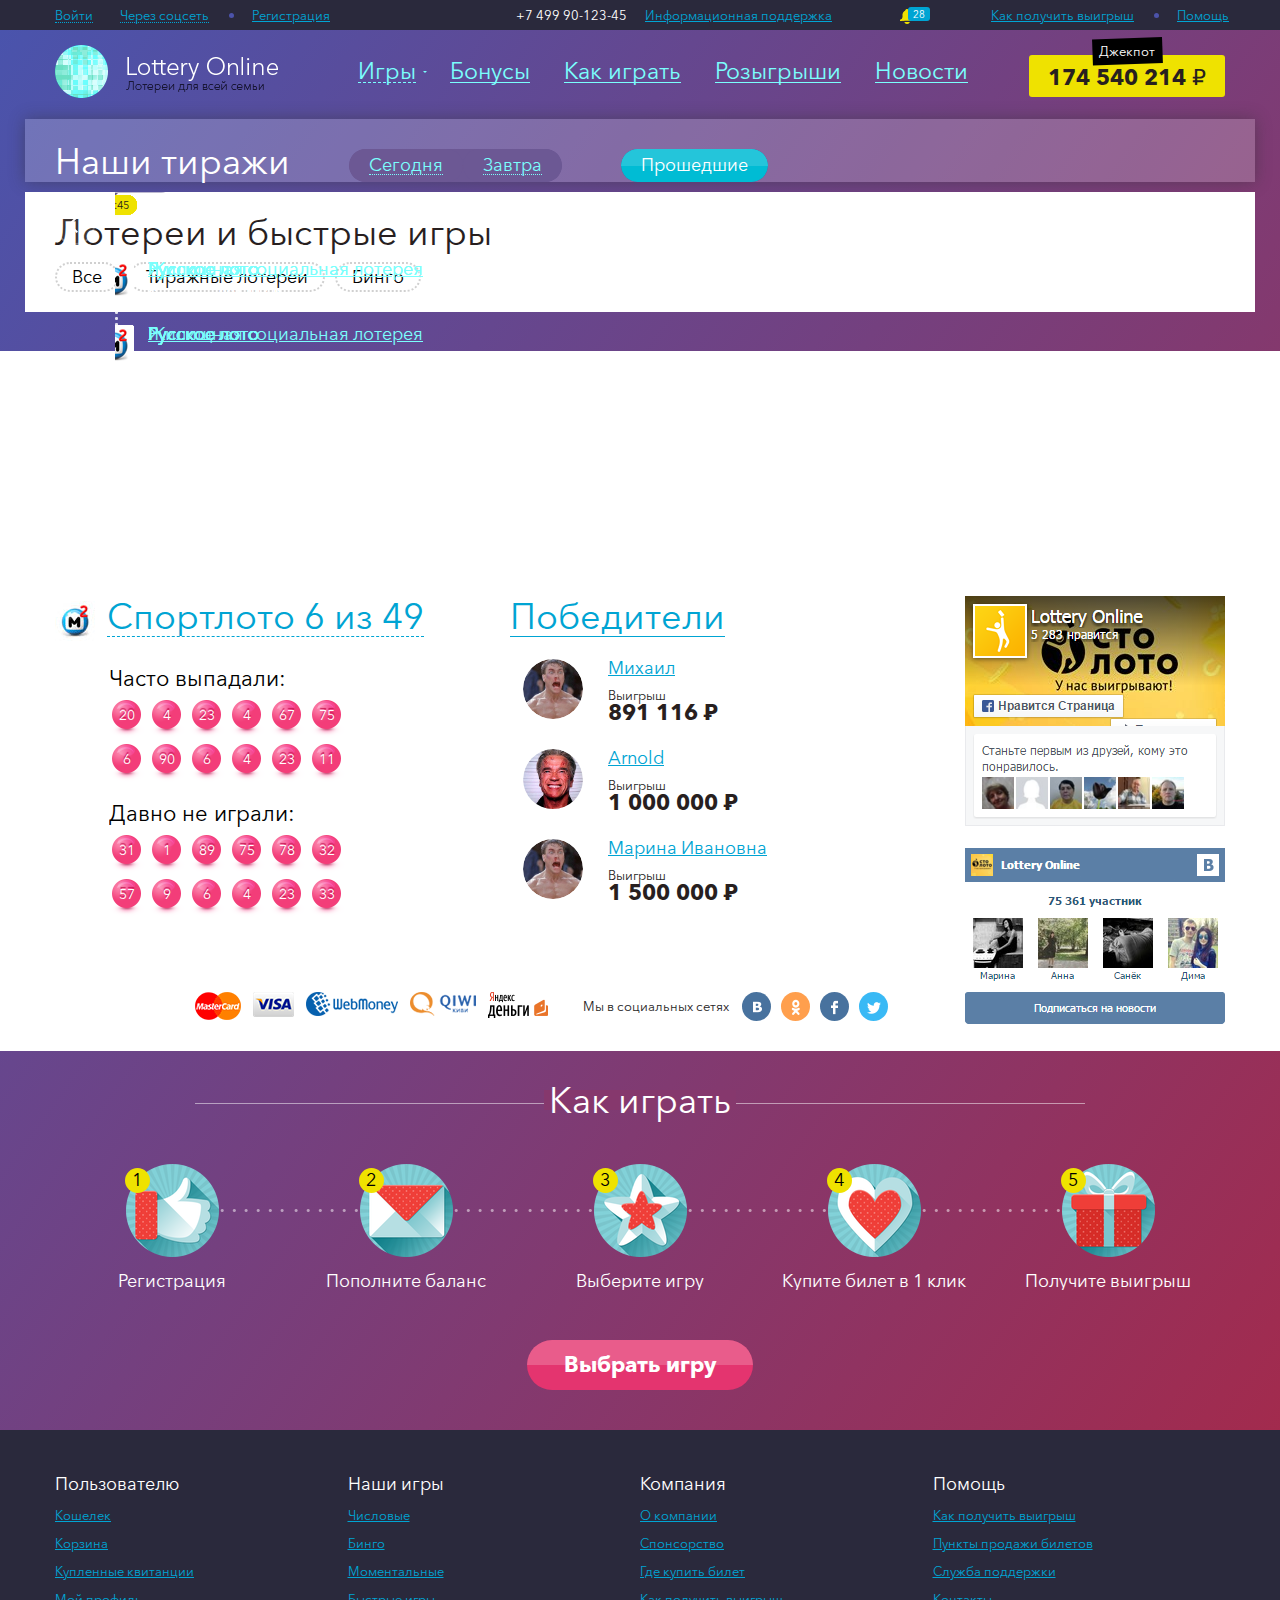
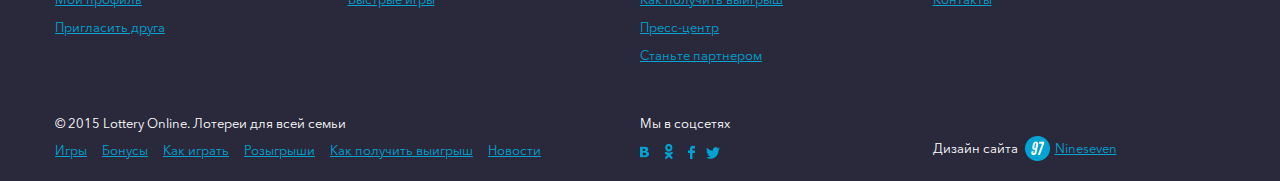
==== commit 3f03dec9: "Главная ползунок" ====
--- a/index.html
+++ b/index.html
@@ -20,6 +20,11 @@
 		<script src="js/jquery-ui.min.js"></script>
 		<script src="js/jquery.mixitup.js"></script>
 		<script src="js/vendors/scrollercontent/jquery.mThumbnailScroller.js"></script>
+		<script src="js/jquery.mousewheel.js"></script>
+		<script src="js/jquery.selectik.min.js"></script>
+		<script src="js/jquery.jscrollpane.min.js"></script>
+		<script src="js/jquery.mask.min.js"></script>
+
 		<script src="js/interface.js"></script>
 	</head>
 	<body>
@@ -239,7 +244,7 @@
 													</div>
 													<div class="txt">
 														<h3>Русское лото</h3>
-														<span>Суперприз 891 116 руб.</span>
+														<span>Суперприз 891 116 <i class="rub">Р</i></span>
 													</div>
 												</a>
 											</div>
@@ -251,7 +256,7 @@
 													</div>
 													<div class="txt">
 														<h3>Русское лото</h3>
-														<span>Суперприз 891 116 руб.</span>
+														<span>Суперприз 891 116 <i class="rub">Р</i></span>
 													</div>
 												</a>
 											</div>
@@ -263,7 +268,7 @@
 													</div>
 													<div class="txt">
 														<h3>Русское лото</h3>
-														<span>Суперприз 891 116 руб.</span>
+														<span>Суперприз 891 116 <i class="rub">Р</i></span>
 													</div>
 												</a>
 											</div>
@@ -275,7 +280,7 @@
 													</div>
 													<div class="txt">
 														<h3>Русское лото</h3>
-														<span>Суперприз 891 116 руб.</span>
+														<span>Суперприз 891 116 <i class="rub">Р</i></span>
 													</div>
 												</a>
 											</div>
@@ -287,7 +292,7 @@
 													</div>
 													<div class="txt">
 														<h3>Русское лото</h3>
-														<span>Суперприз 891 116 руб.</span>
+														<span>Суперприз 891 116 <i class="rub">Р</i></span>
 													</div>
 												</a>
 											</div>
@@ -299,7 +304,7 @@
 													</div>
 													<div class="txt">
 														<h3>Жилищная социальная лотерея</h3>
-														<span>Суперприз 891 116 руб.</span>
+														<span>Суперприз 891 116 <i class="rub">Р</i></span>
 													</div>
 												</a>
 											</div>
@@ -311,7 +316,7 @@
 													</div>
 													<div class="txt">
 														<h3>Русское лото</h3>
-														<span>Суперприз 891 116 руб.</span>
+														<span>Суперприз 891 116 <i class="rub">Р</i></span>
 													</div>
 												</a>
 											</div>
@@ -323,7 +328,7 @@
 													</div>
 													<div class="txt">
 														<h3>Русское лото</h3>
-														<span>Суперприз 891 116 руб.</span>
+														<span>Суперприз 891 116 <i class="rub">Р</i></span>
 													</div>
 												</a>
 											</div>
@@ -335,7 +340,7 @@
 													</div>
 													<div class="txt">
 														<h3>Русское лото</h3>
-														<span>Суперприз 891 116 руб.</span>
+														<span>Суперприз 891 116 <i class="rub">Р</i></span>
 													</div>
 												</a>
 											</div>
@@ -347,11 +352,13 @@
 													</div>
 													<div class="txt">
 														<h3>Русское лото</h3>
-														<span>Суперприз 891 116 руб.</span>
-													</div>
-												</a>
-											</div>
-											<div id="hours-today" class="time_bar"></div>
+														<span>Суперприз 891 116 <i class="rub">Р</i></span>
+													</div>
+												</a>
+											</div>
+											<div id="hours-today" class="time_bar">
+												<div class="time_bar-message">Текущее время</div>
+											</div>
 										</div>
 									</div>
 								</div>
@@ -368,7 +375,7 @@
 													</div>
 													<div class="txt">
 														<h3>Жилищная социальная лотерея</h3>
-														<span>Суперприз 891 116 руб.</span>
+														<span>Суперприз 891 116 <i class="rub">Р</i></span>
 													</div>
 												</a>
 											</div>
@@ -380,7 +387,7 @@
 													</div>
 													<div class="txt">
 														<h3>Русское лото</h3>
-														<span>Суперприз 891 116 руб.</span>
+														<span>Суперприз 891 116 <i class="rub">Р</i></span>
 													</div>
 												</a>
 											</div>
@@ -393,7 +400,7 @@
 													</div>
 													<div class="txt">
 														<h3>Русское лото</h3>
-														<span>Суперприз 891 116 руб.</span>
+														<span>Суперприз 891 116 <i class="rub">Р</i></span>
 													</div>
 												</a>
 											</div>
@@ -405,7 +412,7 @@
 													</div>
 													<div class="txt">
 														<h3>Русское лото</h3>
-														<span>Суперприз 891 116 руб.</span>
+														<span>Суперприз 891 116 <i class="rub">Р</i></span>
 													</div>
 												</a>
 											</div>
@@ -419,7 +426,7 @@
 													</div>
 													<div class="txt">
 														<h3>Жилищная социальная лотерея</h3>
-														<span>Суперприз 891 116 руб.</span>
+														<span>Суперприз 891 116 <i class="rub">Р</i></span>
 													</div>
 												</a>
 											</div>
@@ -431,7 +438,7 @@
 													</div>
 													<div class="txt">
 														<h3>Русское лото</h3>
-														<span>Суперприз 891 116 руб.</span>
+														<span>Суперприз 891 116 <i class="rub">Р</i></span>
 													</div>
 												</a>
 											</div>
@@ -443,7 +450,7 @@
 													</div>
 													<div class="txt">
 														<h3>Русское лото</h3>
-														<span>Суперприз 891 116 руб.</span>
+														<span>Суперприз 891 116 <i class="rub">Р</i></span>
 													</div>
 												</a>
 											</div>
@@ -482,7 +489,7 @@
 											</div>
 											<div class="games-list__item-prize">
 												<span>Суперприз</span>
-												<strong>100 000 000</strong>руб.
+												<strong>100 000 000</strong><i class="rub">Р</i>
 											</div>
 											<a href="" class="btn btn--pink">
 												<span class="price">10 <i class="rub">р</i></span>
@@ -513,7 +520,7 @@
 											</div>
 											<div class="games-list__item-prize">
 												<span>Суперприз</span>
-												<strong>100 000 000</strong>руб.
+												<strong>100 000 000</strong><i class="rub">Р</i>
 											</div>
 											<a href="" class="btn btn--pink">
 												<span class="price">10 <i class="rub">р</i></span>
@@ -538,13 +545,13 @@
 											</div>
 										</div>
 										<div class="games-list__item__txt">
-											<h2 class="games-list__item-title"><a href="">Жилишная лотерея</a></h2>
+											<h2 class="games-list__item-title"><a href="">Жилищная лотерея</a></h2>
 											<div class="games-list__item-descr">
 												Всероссийская государственная лотерея «Гослото «6 из 45»
 											</div>
 											<div class="games-list__item-prize">
 												<span>Суперприз</span>
-												<strong>100 000 000</strong>руб.
+												<strong>100 000 000</strong><i class="rub">Р</i>
 											</div>
 											<a href="" class="btn btn--pink">
 												<span class="price">10 <i class="rub">р</i></span>
@@ -575,7 +582,7 @@
 											</div>
 											<div class="games-list__item-prize">
 												<span>Суперприз</span>
-												<strong>100 000 000</strong>руб.
+												<strong>100 000 000</strong><i class="rub">Р</i>
 											</div>
 											<a href="" class="btn btn--pink">
 												<span class="price">10 <i class="rub">р</i></span>
@@ -606,7 +613,7 @@
 											</div>
 											<div class="games-list__item-prize">
 												<span>Суперприз</span>
-												<strong>100 000 000</strong>руб.
+												<strong>100 000 000</strong><i class="rub">Р</i>
 											</div>
 											<a href="" class="btn btn--pink">
 												<span class="price">10 <i class="rub">р</i></span>
@@ -637,7 +644,7 @@
 											</div>
 											<div class="games-list__item-prize">
 												<span>Суперприз</span>
-												<strong>100 000 000</strong>руб.
+												<strong>100 000 000</strong><i class="rub">Р</i>
 											</div>
 											<a href="" class="btn btn--pink">
 												<span class="price">10 <i class="rub">р</i></span>
@@ -668,7 +675,7 @@
 											</div>
 											<div class="games-list__item-prize">
 												<span>Суперприз</span>
-												<strong>100 000 000</strong>руб.
+												<strong>100 000 000</strong><i class="rub">Р</i>
 											</div>
 											<a href="" class="btn btn--pink">
 												<span class="price">10 <i class="rub">р</i></span>
@@ -699,7 +706,7 @@
 											</div>
 											<div class="games-list__item-prize">
 												<span>Суперприз</span>
-												<strong>100 000 000</strong>руб.
+												<strong>100 000 000</strong><i class="rub">Р</i>
 											</div>
 											<a href="" class="btn btn--pink">
 												<span class="price">10 <i class="rub">р</i></span>
@@ -1025,7 +1032,7 @@
 									<div class="info">
 										<h3><a href="#">Михаил</a></h3>
 										<span>Выигрыш</span>
-										<strong class="sum">891 116 руб.</strong>
+										<strong class="sum">891 116 <i class="rub">Р</i></strong>
 									</div>
 								</div>
 								<div class="main-result__winners-item">
@@ -1035,7 +1042,7 @@
 									<div class="info">
 										<h3><a href="#">Arnold</a></h3>
 										<span>Выигрыш</span>
-										<strong class="sum">1 000 000 руб.</strong>
+										<strong class="sum">1 000 000 <i class="rub">Р</i></strong></strong>
 									</div>
 								</div>
 								<div class="main-result__winners-item">
@@ -1045,7 +1052,7 @@
 									<div class="info">
 										<h3><a href="#">Марина Ивановна</a></h3>
 										<span>Выигрыш</span>
-										<strong class="sum">1 500 000 руб.</strong>
+										<strong class="sum">1 500 000 <i class="rub">Р</i></strong></strong>
 									</div>
 								</div>
 							</div>
@@ -1203,11 +1210,11 @@
 			<div class="popup-soc">
 				<p><span>Войти через</span></p>
 				<ul class="soc">
-					<li><a href="" class="vk"></a></li>
-					<li><a href="" class="mail"></a></li>
-					<li><a href="" class="ya"></a></li>
-					<li><a href="" class="fb"></a></li>
-					<li><a href="" class="gplus"></a></li>
+					<li><a href="" class="vk"><span></span>Вконтакте</a></li>
+					<li><a href="" class="mail"><span></span>Mail.ru</a></li>
+					<li><a href="" class="ya"><span></span>Яндекс</a></li>
+					<li><a href="" class="fb"><span></span>Facebook</a></li>
+					<li><a href="" class="gplus"><span></span>Google</a></li>
 				</ul>
 			</div>
 			<div class="popup-form">
@@ -1233,11 +1240,11 @@
 			<div class="popup-soc">
 				<p><span>Быстрация регистрация через соц.сети</span></p>
 				<ul class="soc">
-					<li><a href="" class="vk"></a></li>
-					<li><a href="" class="mail"></a></li>
-					<li><a href="" class="ya"></a></li>
-					<li><a href="" class="fb"></a></li>
-					<li><a href="" class="gplus"></a></li>
+					<li><a href="" class="vk"><span></span>Вконтакте</a></li>
+					<li><a href="" class="mail"><span></span>Mail.ru</a></li>
+					<li><a href="" class="ya"><span></span>Яндекс</a></li>
+					<li><a href="" class="fb"><span></span>Facebook</a></li>
+					<li><a href="" class="gplus"><span></span>Google</a></li>
 				</ul>
 			</div>
 			<div class="popup-form">
--- a/css/style.css
+++ b/css/style.css
@@ -1,5 +1,7 @@
 
 @import url('selectik.css');
+@import url('jquery.jscrollpane.css');
+
 
 
 /* ==========================================================================
@@ -453,12 +455,14 @@
   font-size: 22px;
   line-height: 20px;
   font-family: 'AvenirNextCyr-Bold';
+  font-weight: normal !important;
   margin: 0;
   margin-bottom: 20px; }
 
 h3 {
   font-size: 18px;
   margin: 0;
+  font-weight: normal !important;
   margin-bottom: 10px; }
 
 ul {
@@ -771,7 +775,7 @@
     border-color: transparent transparent #7bfffd transparent; }
 
 .top-nav__submenu {
-  background: rgba(71, 59, 94, 0.9);
+  background: rgba(71, 59, 94, 1.0); opacity: 0.9;
   padding: 20px 30px;
   position: absolute;
   width: 100%;
@@ -782,7 +786,18 @@
   -webkit-border-radius: 10px;
   -ms-border-radius: 10px;
   border-radius: 10px;
-  display: none; }
+  display: none; 
+  /*-webkit-filter: blur(5px);
+    -moz-filter: blur(5px);
+    filter: blur(5px);
+    filter: url('blur.svg#blur');*/}
+
+.edition.blur, .main-games.blur {
+  -webkit-filter: blur(5px);
+  -moz-filter: blur(5px);
+  filter: blur(5px);
+  filter: url('blur.svg#blur');
+}
 
 .top-nav__submenu-list {
   overflow: hidden; }
@@ -922,6 +937,7 @@
   -ms-border-radius: 8px;
   border-radius: 8px;
   display: block;
+  cursor: pointer;
   text-decoration: none;
   color: #000;
   -moz-transition: all 0.3s ease;
@@ -1008,6 +1024,8 @@
 
 .games-list__item-title {
   margin-bottom: 11px;
+  margin-left: -5px;
+  margin-right: -5px;
   text-decoration: none;
   color: #00a4d3; }
 .games-list__item-title a {text-decoration: none; border-bottom: 2px solid #00a4d3;}
@@ -1021,6 +1039,8 @@
 .games-list__item-prize {
   margin-bottom: 13px;
   font-size: 13px; }
+  .games-list__item-prize .rub {font-size: 23px;}
+    .games-list__item-prize .rub:before {top: 0.16em;}
   .games-list__item-prize span {
     display: block;
     margin-bottom: 7px; }
@@ -1360,6 +1380,7 @@
       display: block; }
     .main-result__winners-item .info .sum {
       font-size: 22px; }
+      .main-result__winners-item .info .sum .rub:before {top: 0.19em; font-weight: bold; font-size: 23px;}
 
 .bonus-slider-wrap {
   margin: 0 -45px 40px;
@@ -1644,6 +1665,14 @@
 .time_bar {
   height: 1px;
   width: 0%; }
+.time_bar-message {position: absolute; top: -33px; right: -56px; background: #5a5189; color: #9e96c0; font-size: 13px; height: 21px; line-height: 21px; width: 120px; text-align: center;
+  -moz-border-radius: 10px;
+  -webkit-border-radius: 10px;
+  -ms-border-radius: 10px;}
+  .time_bar-message:before {content: ' '; position: absolute; bottom: -4px; margin-left: -2px; left: 50%;
+    border-left: 5px solid transparent;
+    border-right: 5px solid transparent;
+    border-top: 5px solid #5c4f86;}
 
 #hours-today,
 #hours-tomorrow {
@@ -1744,6 +1773,7 @@
       text-decoration: none;
       color: #fff;
       font-size: 13px; }
+      .time-item__info .txt span .rub:before {top: 0.21em;}
   .time-item__info:hover .txt h3 {
     text-decoration: none; }
   .time-item__info:after {
@@ -1785,7 +1815,9 @@
   height: 40px;
   background: transparent;
   line-height: 40px;
-  padding: 0; }
+  padding: 0;
+   }
+   .mTS_horizontal .mTSContainer {padding-top: 20px !important;}
   .mTSButton.mTS-hidden {
     opacity: 0.3;
     height: 40px;
@@ -1911,9 +1943,9 @@
 
 
 .mTSButtonRight, .mTSButtonLeft {position: absolute; left: -9999px;}
-.time-tab_cont {padding-left: 60px; padding-right: 60px;}
+.time-tab_cont {padding-left: 60px; padding-right: 60px; margin-top: -10px;}
 .time-btn {position: relative; height: 0;}
-  .time-btn a {position: absolute; top: -6px; width: 40px; height: 40px;}
+  .time-btn a {position: absolute; top: 13px; width: 40px; height: 40px;}
   .time-btn a.time-btn-prev {background: url(../img/content/time-arrows.png) 0 0 no-repeat; left: -60px;}
   .time-btn a.time-btn-next {background: url(../img/content/time-arrows.png) -40px 0 no-repeat; right: -60px;}
 
@@ -1925,7 +1957,7 @@
 .time-item-one .time-item__info .img:before {display: none;}
 .games-list__item__img {border-bottom: 1px solid #e3e3e3;}
 .rub {font-style: normal; position: relative;}
-  .rub:before {content: '—'; position: absolute; top: -0.14em; left: -1px;}
+  .rub:before {content: '–'; position: absolute; top: -0.14em; left: -1px;}
 .mTSWrapper {cursor: move;}
 
 
@@ -1943,7 +1975,7 @@
   border-radius: 18px;
 }
 .btn-st:hover {opacity: 0.9; color: #fff;}
-.btn-st:active {opacity: 1;}
+.btn-st:active {opacity: 1; border-top-width: 5px; border-bottom-width: 1px;}
 .btn-st:active:before {position: absolute; content: ' '; top: 0; left: 0; width: 100%; height: 100%; background: #000; opacity: 0.1;}
 .btn-st:focus {color: #fff;}
 
@@ -1999,7 +2031,7 @@
   popup style
 -----------------------------*/
 .popup_bg {position: fixed; top: 0; left: 0; width: 100%; height: 100%; background: #000; display: none; z-index: 100;}
-.popup {position: absolute; top: 100px; left: 50%; margin-left: -450px; width: 900px;padding: 16px 0px 0; display: none; z-index: 101; background: #fff;} 
+.popup {position: absolute; top: 100px; left: 50%; margin-left: -275px; width: 550px;padding: 16px 0px 0; display: none; z-index: 101; background: #fff;} 
   .close {position: absolute; width: 34px; height: 34px; top: -54px; left: 50%; margin-left: -17px; background: url(../img/popup-cl.png) 0 0 no-repeat;}
   .close:hover {opacity: 0.8;}
   .close:active {opacity: 0.6;}
@@ -2009,16 +2041,18 @@
       .popup-soc p span {background: #fff; padding: 0 8px; position: relative; z-index: 5;}
       .popup-soc p:before {position: absolute;top: 7px; left: 0; width: 100%; content: ' '; border-top: 1px solid #dadada;}
 .soc {padding: 0 0 24px; margin: 0 -20px; text-align: center;}
-  .soc li {list-style: none; display: inline-block; vertical-align: top;margin: 0 8px;}
-    .soc li a {text-decoration: none; border: 0; background: url(../img/soc.png) 0 0 no-repeat; height: 37px; display: inline-block; width: 140px;}
+  .soc li {list-style: none; display: inline-block; vertical-align: top; margin: 0 8px; width: 77px;}
+    .soc li a {text-decoration: none; border: 0;  display: inline-block; font-size: 13px; color: #281f1f;}
     .soc li a:hover {opacity: 0.9;}
     .soc li a:active {opacity: 0.7;}
-    .soc .vk {background-position: 0 0;}
-    .soc .mail {background-position: -160px 0;}
-    .soc .ya {background-position: -320px 0;}
-    .soc .fb {background-position: -480px 0;}
-    .soc .gplus {background-position: -640px 0;}
-.popup-form {padding: 20px 200px 20px; background: #f2f2f2;}
+      .soc li a span {display: block; width: 52px; height: 59px; background: url(../img/soc.png) 0 0 no-repeat; margin: 0 auto;}
+
+    .soc li a.vk span {background-position: 0 0;}
+    .soc li a.mail span {background-position: -101px 0;}
+    .soc li a.ya span {background-position: -198px 0;}
+    .soc li a.fb span {background-position: -295px 0;}
+    .soc li a.gplus span {background-position: -392px 0;}
+.popup-form {padding: 20px 154px 20px; background: #f2f2f2;}
   .popup-form .form-cont input {height: 40px; line-height: 40px;}
   .popup-form-c {width: 240px; margin: 0 auto;}
   .form-header {padding: 0 0 8px; font-size: 18px;}
@@ -2041,9 +2075,9 @@
     .pass-btn.active {background-position: 0 -13px;}
   .pass-help {position: absolute;right: -170px; top: 0; width: 150px;padding: 12px 0 0;}
   .form-btn .btn-st {width: 100%;}
-.form-footer {text-align: center; padding: 17px 0 0;}
+.form-footer {text-align: center; padding: 17px 0 0; margin: 0 -30px;}
 .form-btn {padding: 15px 0 12px;}
-.form-ico {position: absolute; right: 13px; top: 8px; text-align: center;}
+.form-ico {position: absolute; right: 9px; top: 13px; text-align: center;}
 .form-kapcha {padding: 0 0 20px;}
   .form-kapcha img {width: 100%;}
 .form-check {padding: 0 0 20px;}
@@ -2136,10 +2170,14 @@
     -moz-border-radius: 10px;
     border-radius: 10px;
     padding-top: 23px;}
-    .ticket-pay {position: absolute; top: 0; right: 0; bottom: 0; width: 108px; text-align: center; border-left: 2px dotted #e4e4e4; background: url(../img/bg-pay.png) center center no-repeat;padding-top: 28px;}
+    .ticket-pay {position: absolute; font-size: 20px; top: 0; right: 0; bottom: 0; width: 113px; text-align: center; border-left: 2px dotted #e4e4e4; background: url(../img/bg-pay.png) center center no-repeat; padding-top: 38px;
+      -webkit-border-radius: 10px;
+      -moz-border-radius: 10px;
+      border-radius: 10px;}
       .ticket-pay:before {position: absolute; content: ' '; top: -1px; left: -7px; width: 12px; height: 6px; background: url(../img/pay-border.gif) 0 0 no-repeat;}
       .ticket-pay:after {position: absolute; content: ' '; bottom: -1px; left: -7px; width: 12px; height: 6px; background: url(../img/pay-border.gif) 0 100% no-repeat;}
-      .ticket-pay strong {font-size: 24px; display: block;}
+      .ticket-pay strong {font-size: 20px;}
+      .ticket-pay .rub:before {top: 0.15em;}
     .ticket-logo {position: absolute; top: 50%; margin-top: -31px; left: -31px; width: 62px; height: 62px; border: 1px solid #e4e4e4; overflow: hidden;
       -webkit-border-radius: 50%;
       -moz-border-radius: 50%;
@@ -2154,6 +2192,7 @@
         .ticket-room-it {}
           .ticket-room-it  span {padding: 0 5px 0 0;}
     .ticket-gift {float: right; width: 170px; line-height: 25px;}
+    .ticket-gift .rub:before {top: -0.2em;}
     .ticket-gift-img {position: absolute; top: 35px; right: 129px;}
 .ticket-padding {height: 30px;}
 .ticket-header {border-bottom: 1px solid #d5d5d5; overflow: hidden;margin: 0 0 31px;padding: 0 0 18px 60px; position: relative;}
@@ -2187,6 +2226,8 @@
   -moz-border-radius: 50%;
   border-radius: 50%;
   }
+  .ava-img img {width: 100%;}
+  .uploader {position: absolute; left: -9999px;}
   .ava-setupe {float: left;width: 216px;padding: 35px 0 0;}
     .ava-setupe p {margin: 0 0 14px; padding: 0 0 0 18px; position: relative;}
       .ava-setupe p span {position: absolute; top: 0px; left: 0;}
@@ -2216,6 +2257,7 @@
   .profile-form-date {width: auto;margin-bottom: -25px;}
 
 .form-tooltip {width: 18px; height: 18px;}
+.balance-total .form-tooltip {position: relative;}
 .form-cont {position: relative;}
 .form-cont .form-tooltip {position: absolute; top: 6px; right: -28px;}
   .form-tooltip span {position: absolute; bottom: 27px; left: -71px; width: 160px; text-align: center; display: none;}
@@ -2238,11 +2280,12 @@
 .balance-ava {float: left; width: 180px; overflow: hidden; height: 180px; margin: -10px 0 0;}
   .balance-ava img {width: 100%; vertical-align: top; }
 .balance-total {text-align: center;padding: 37px 69px 0 0;margin: 0 0 0 180px; color: #fff; font-size: 18px;}
+.balance-total .rub:before {top: 0.14em;}
 .balance-total strong {font-size: 36px;}
 .balance-total span {color: #cab4d4;}
 .balance-total em {font-style: normal;padding: 0px 7px;}
   .balance-total em img {margin: 9px 0 -9px;}
-.ico-help {margin: 2px 0 -2px 8px;}
+.ico-help {margin: 2px 0 -2px 0;}
 .balance-btn {height: 75px; padding: 30px 0 0; overflow: hidden; text-align: center;}
   .balance-btn ul {display: inline-block; border: 1px solid #a48ab3;
     -webkit-border-radius: 5px;
@@ -2286,7 +2329,7 @@
   .balance-bank li {list-style: none; display: inline-block;}
     .balance-bank li a {display: block; height: 56px; border: 2px solid #fff; border-bottom: 3px solid #fff; border-color: transparent; position: relative; margin-bottom: -3px;}
     .balance-bank li a:hover, .balance-bank li.active a {border-color: #ffea00; border-bottom: 3px solid #ffea00;}
-      .balance-bank li a:hover:before, .balance-bank li.active a:before {position: absolute; content: ' '; bottom: -7px; left: 50%; margin-left: -2px;
+      .balance-bank li a:hover:before, .balance-bank li.active a:before {position: absolute; content: ' '; bottom: -7px; left: 50%; margin-left: -5px;
         border-left: 5px solid transparent;
         border-right: 5px solid transparent;
         border-top: 5px solid #ffea00;}
@@ -2302,6 +2345,7 @@
         -webkit-box-shadow: inset 1px 2px 2px rgba(0,0,0,.12);
         -moz-box-shadow: inset 1px 2px 2px rgba(0,0,0,.12);
         box-shadow: inset 1px 2px 2px rgba(0,0,0,.12);}
+        .bal-form-input .rub:before {top: -0.45em;}
       .bal-form-input input:focus {border-color: #00a4d3;} 
         .bal-form-input input.form-pay {width: 200px; margin-right: 8px;}
         .bal-form-input input.form-code {width: 98px; margin-right: 20px;}
@@ -2309,6 +2353,7 @@
         .lnk-code:hover {border-color: transparent;}
 .balance-form-tab {background: #f2f2f2;padding: 27px 0 29px; display: none;}
   .bal-form-header .form-tooltip {margin: -4px 0 3px 7px; position: absolute;}
+  .form-tooltip img {cursor: pointer;}
 .balance-form-table {
   float: right;
   border: 1px dashed #d7d7d7;
@@ -2332,22 +2377,23 @@
     padding-right: 31px;
     }
 .balance-history {padding: 8px 30px 20px;}
-  .balance-history .h2 {font-size: 36px;margin: 0 0 21px;}
+  .balance-history .h2 {font-size: 36px; margin: 0 0 21px; padding-top: 8px;}
 .history-table {width: 100%;}
   .history-table th {font-weight: normal; color: #888; border-bottom: 1px solid #dadada;padding-bottom: 7px; text-align: left;}
   .history-table th.last {text-align: right;}
   .history-table td {vertical-align: top;padding: 11px 0 9px; line-height: 18px;}
   .history-table td.last {text-align: right; position: relative;}
   .history-table td.first {position: relative;}
-  .history-table tr:hover {background: #f2f2f2;} 
+  .history-table tr:hover {background: #f2f2f2; cursor: pointer;} 
   .history-table tr:hover td.first:before {position: absolute; content: ' '; left: -30px; top: 0; bottom: 0; width: 30px; background: #f2f2f2;}
   .history-table tr:hover td.last:before {position: absolute; content: ' '; right: -30px; top: 0; bottom: 0; width: 30px; background: #f2f2f2;} 
     .history-table td span {color: #888;}
+  .history-table .rub:before {top: 0.01em;}
   
 .color-red {color: #d33200 !important;}
 .history-table tr {position: relative;}
 .history-table tr d:before {background: #f2f2f2; position: absolute; content: ' '; left: -30px; right: -30px; top: 0; bottom: 0;}
-.add-hostory {border-top: 1px dashed #dadada; padding: 16px 0 0; text-align: center;}
+.add-hostory {border-top: 1px dashed #dadada; padding: 16px 0 0; margin-top: 17px; text-align: center;}
   .add-hostory a {position: relative; text-decoration: none; border-bottom: 1px dashed #888; color: #888;}
   .add-hostory a:hover {border-color: transparent;}
     .add-hostory a:before {position: absolute; content: ' '; background: url(../img/ico-reset.png) 0 0 no-repeat; width: 24px; height: 18px; top: 0px; left: -36px;}
@@ -2368,36 +2414,50 @@
     .menu-hor li.active a {cursor: default;}
 .kupon {position: relative; width: 1230px; margin: 0 auto 40px;}
   .kupon-min {float: left; width: 200px; position: absolute; left: 0; top: 10px; bottom: 10px; background: #f2f2f2; padding: 44px 0 0;}
-    .kupon-item {background: url(../img/kupon-bg.png) 0 0 no-repeat; width: 100px; height: 120px; margin: 0 auto; cursor: pointer; position: relative;}
+    .kupon-item {background: #fff; width: 100px; margin: 0 auto; cursor: pointer; position: relative; padding-bottom: 15px;}
+      .kupon-item:before {position: absolute; content: ' '; top: 0; left: 0; width: 100%; height: 1px; background: url(../img/kupon-bg-t.png) 0 0 no-repeat;}
+      .kupon-item:after {position: absolute; content: ' '; bottom: 0; left: 0; width: 100%; height: 2px; background: url(../img/kupon-bg-b.png) 0 0 no-repeat;}
     .kupon-item.active {
       -webkit-box-shadow: inset 0 0 0 3px #ffea00, 0 3px 20px rgba(84,78,9,.34);
       -moz-box-shadow: inset 0 0 0 3px #ffea00, 0 3px 20px rgba(84,78,9,.34);
       box-shadow: inset 0 0 0 3px #ffea00, 0 3px 20px rgba(84,78,9,.34);}
+      .kupon-item.active:before, .kupon-item.active:after {display: none;}
       .kupon-header {text-align: center; padding: 17px 0 8px;}
-      .kupon-rez {padding: 0 0 0 17px;}
+      .kupon-rez {padding: 0 0 0 17px; overflow: hidden;}
         .kupon-rez i {display: block; width: 7px; height: 7px; background: #d9d9d9; float: left; margin: 0 5px 5px 0;}
         .kupon-rez i.act {border: 1px solid #281f1f;}
-    .kupon-plus {display: block; margin: 19px auto 0; background: url(../img/plus.png) 0 0 no-repeat; width: 32px; height: 32px;}
+      .kupon-close {position: absolute; top: 16px; right: -32px; width: 16px; height: 16px; background: url(../img/close.png) center center no-repeat; border: 1px solid #d6d6d6; border-color: transparent; 
+        -webkit-border-radius: 50%;
+        -moz-border-radius: 50%;
+        border-radius: 50%;}
+      .kupon-close:hover {background: #f9f9f9 url(../img/close.png) center center no-repeat; border: 1px solid #d6d6d6;}
+    .kupon-plus {display: block; margin: 0 auto 0; background: url(../img/plus.png) 0 0 no-repeat; width: 32px; height: 32px; position: relative; z-index: 30;}
     .kupon-plus:hover {background-position: 0 -40px;}
   .kupon-in {margin: 0 0 0 200px; padding: 30px 0; background: #fff;}
-    .kupon-form {float: left; background: url(../img/kupon-form-bg.png) 0 0 no-repeat; width: 512px; height: 677px; padding: 41px 0 0;margin: -15px 0 37px 111px;}
-      .kupon-form-name {padding: 8px 0 0; text-align: center;height: 51px;}
+    .kupon-form {background: url(../img/kupon-form-new-bg.png) 0 0 repeat-y; width: 512px; padding: 20px 0 0; margin: 0 0 0 111px; position: relative;}
+      .kupon-form:before {position: absolute; content: ' '; top: 0; left: 0; width: 100%; height: 51px; background: url(../img/kupon-form-new-t.png) 0 0 no-repeat;}
+      .kupon-form:after {position: absolute; content: ' '; bottom: 0; left: 0; width: 100%; height: 52px; background: url(../img/kupon-form-new-b.png) 0 0 no-repeat;}
+    .kupon-form.kupon-item-first {background: url(../img/kupon-form-new-bg.png) 0 0 repeat-y; padding: 18px 0 0;}
+      .kupon-form.kupon-item-first:before {position: absolute; content: ' '; top: -19px; left: 0; width: 100%; height: 70px; background: url(../img/kupon-form-t.png) 0 0 no-repeat;}
+      .kupon-form-name {padding: 8px 0 0; text-align: center; height: 51px; position: relative; z-index: 10;}
         .kupon-form-name div {background: #fff; padding: 0 16px; font-size: 23px; display: inline-block;}
-      .kupon-form-cont {padding: 0 0 0 72px;height: 363px;}
+      .kupon-form-cont {padding: 0 0 13px 72px; overflow: hidden;}
         .kupon-form-cont i {font-style: normal; cursor: pointer; display: block; float: left; width: 45px; height: 45px;margin: 0 20px 10px 0; border: 1px solid #eaeaea; text-align: center; line-height: 43px; color: #281f1f;font-size: 23px;}
         .kupon-form-cont i:hover {border-color: #ffea00;}
         .kupon-form-cont i.act {background: #ffea00; border-color: #ffea00;}
-      .kupon-form-info {text-align: center; font-size: 13px; height: 35px;}
-      .kupon-form-btn {font-size: 18px; width: 370px; margin: 0 auto;height: 113px;}
+      .kupon-form-info {text-align: center; font-size: 13px; height: 52px; width: 366px; margin: 0 auto; border-top: 1px dashed #e2e2e2; padding-top: 17px;}
+        .kupon-form-info em {font-style: normal;}
+        .kupon-form-info .rub:before {top: 0.24em;}
+      .kupon-form-btn {font-size: 18px; width: 370px; margin: 0 auto; height: 83px; position: relative; z-index: 10;}
         .kupon-form-btn a {text-decoration: none; border-bottom: 1px dashed #00a4d3;}
         .kupon-form-btn a:hover {border-color: transparent;}
         .kupon-form-btn .lnk-random {display: inline-block; float: left;}
         .kupon-form-btn .lnk-reset {display: inline-block; float: right;}
-      .kupon-form-add {text-align: center; font-size: 23px;padding-left: 24px;}
+      .kupon-form-add {text-align: center; font-size: 23px;padding-left: 24px; width: 512px; height: 102px; background: url(../img/kupon-footer.png) 0 0 no-repeat;margin-left: 111px;padding-top: 29px;}
         .kupon-form-add a {text-decoration: none; border-bottom: 1px dashed #00a4d3; position: relative;}
         .kupon-form-add a:hover {border-color: transparent;}
           .kupon-form-add a:before {position: absolute; content: ' '; width: 22px; height: 22px; background: url(../img/add-ico.png) 0 0 no-repeat;top: 4px;left: -33px;}
-    .kupon-tirag {float: right;width: 322px;}
+    .kupon-tirag {float: right;width: 322px; position: absolute; top: 30px; right: 0; height: 100%;}
       .kupon-logo {padding: 0 0 0 60px; height: 120px;}
         .kupon-logo span {border: 2px solid #f1f1f1; width: 100px; height: 100px; overflow: hidden; display: block;
           -webkit-border-radius: 50%;
@@ -2408,6 +2468,7 @@
       .kupon-date {padding: 0 0 27px;}
       .kupon-gift-pay {padding: 0 0 15px;}
         .kupon-gift-pay span {font-size: 23px; display: block;padding: 6px 0 0;}
+        .kupon-gift-pay .rub:before {top: 0.18em;}
       .kupon-tirag-s {padding: 0 0 34px;}
         .kupon-tirag-s span {display: inline-block; width: 168px;}
         .kupon-tirag-namber {display: inline-block;}
@@ -2415,10 +2476,22 @@
           .tirag-minus:hover {background-position: 0 -22px;}
           .tirag-plus {display: inline-block; width: 18px; height: 18px; background: url(../img/tirag-ico.png) -22px 0 no-repeat;position: relative;top: 3px;}
           .tirag-plus:hover {background-position: -22px -22px;}
-          .tirag-select {display: inline-block; padding: 0 8px;}
-            .tirag-select-namber {}
+          .tirag-select {display: inline-block; padding: 0 3px; position: relative; width: 30px; text-align: center;}
+            .tirag-select-namber {position: relative;}
               .tirag-select-namber a {text-decoration: none; border-bottom: 1px dashed #23aad6;}
               .tirag-select-namber a:hover {border-color: transparent;}
+            .tirag-select-opt {position: absolute; top: 20px; left: -2px; background: #fff; padding: 10px 0px 5px; z-index: 10; display: none;
+              -webkit-border-radius: 3px;
+              -moz-border-radius: 3px;
+              border-radius: 3px;
+              -webkit-box-shadow: 0 0 9px #c0c0c0;
+              -moz-box-shadow: 0 0 9px #c0c0c0;
+              box-shadow: 0 0 9px #c0c0c0;}
+              .tirag-select .jspVerticalBar {right: 0;}
+              .tirag-select-opt li {list-style: none; padding: 6px 15px 4px 10px; cursor: pointer;}
+                .tirag-select-opt li a {text-decoration: none; border-bottom: 1px dashed #23aad6;}
+                .tirag-select-opt li:hover {background: #ffea00;}
+                .tirag-select-opt li:hover a {border-color: transparent; color: #222;}
     .tirag-table {padding: 0 0 10px;}
       .tirag-table-it {overflow: hidden;}
         .tirag-table-l {float: left; width: 196px; background: url(../img/border.gif) 0 10px repeat-x; padding-bottom: 2px;margin-bottom: 11px;}
@@ -2426,6 +2499,7 @@
       .tirag-table-total {background: url(../img/border.gif) 0 17px repeat-x; width: 220px;padding-bottom: 37px; overflow: hidden;padding-top: 7px;}
         .tirag-table-total span {display: block; float: left; background: #fff;}
         .tirag-table-total em {display: block; float: right; font-style: normal; font-size: 18px; background: #fff;position: relative;top: -4px;}
+        .tirag-table-total .rub:before {top: 0.14em;}
     .tirag-btn {padding: 0 0 30px;margin: 0 0 0 -4px;}
       .tirag-btn .btn-st {height: 54px; line-height: 44px; padding: 0 53px; font-size: 18px;
         -webkit-border-radius: 27px;
@@ -2436,6 +2510,87 @@
         .tirag-gift a:before {position: absolute;left: -4px;top: -1px; content: ' '; background: url(../img/gift-ico.png) 0 0 no-repeat; width: 21px; height: 19px;}
   .kupon-content {}
 .kupon-tab-hide, .kupon-min-hide {display: none;}
+.kupon-tirag-in.active {position: fixed; top: 0;}
+.kupon-tirag-in.bottom {position: absolute; top: auto; bottom: 80px;}
+.kupon-min-scroll {position: absolute; top: 44px; padding: 0px 0 0 0px; width: 199px;}
+.kupon-min-left-sc {max-height: 400px; width: 199px; position: relative;}
+.kupon-min-tab {padding-bottom: 25px;}
+.kupon-min-scroll.active {position: fixed; top: 25px;}
+.kupon-min-scroll.bottom {position: absolute; top: auto; bottom: 5px; height: 615px;}
+
+
+.text {position: relative; padding: 0 300px 0 0; width: 1230px; margin: 0 auto 50px;}
+  .text-cont {position: relative; background: #fff;padding: 19px 30px 20px 100px;}
+  .text-menu {position: absolute; top: 10px; bottom: 10px; width: 300px; right: 0; background: #f2f2f2;}
+    .text-menu ul {padding: 48px 22px 0 40px !important;margin: 0 !important;}
+      .text-menu ul li {list-style: none;margin: 0 0 18px !important;font-size: 13px !important;padding: 0 !important; background: none;}
+      .text-menu ul li:before {display: none;} 
+        .text-menu ul li a {font-size: 18px;}
+.text-style h1 {font-size: 48px;margin: 0 0 18px; font-weight: normal; font-family: 'AvenirNextCyr-Regular';line-height: 60px;}
+.text-style h2 {font-size: 36px; line-height: 40px;margin: 20px 0 15px; font-weight: normal; font-family: 'AvenirNextCyr-Regular';}
+.text-style h3 {font-size: 23px;margin: 27px 0 5px; font-weight: normal; font-family: 'AvenirNextCyr-Regular';}
+.text-style h4 {font-size: 16px;margin: 0 0 10px; font-weight: normal; font-family: 'AvenirNextCyr-Regular';}
+.text-style p {font-size: 16px; line-height: 24px;margin: 0 0 14px;}
+  .img-comment {overflow: hidden;margin: 0 0 21px -70px;padding: 26px 0 0; font-size: 13px; line-height: 18px;}
+    .img-comment img {list-style: none; float: left;width: 58%;margin: -16px 27px 0 0;}
+    .img-comment .comment-vodeo {float: left; width: 60%; margin: -18px 33px 0 0;}
+.text-style ol {margin: 0 0 27px;padding: 0 0 0 15px;}
+  .text-style ol li {list-style: none;margin: 0 0 13px 15px; padding: 0 0 0 37px; font-size: 16px; line-height: 24px; position: relative;}
+    .text-style ol li .mark-namber {position: absolute; left: 0; top: 0; background: #ffea00; height: 22px; line-height: 22px; min-width: 22px; padding: 0 7px;
+      -webkit-border-radius: 11px;
+      -moz-border-radius: 11px;
+      border-radius: 11px;}
+.text-style ul {margin: 0 0 13px;padding: 11px 0 0 24px;}
+  .text-style ul li {list-style: none; margin: 0 0 0 15px;padding: 0 0 15px 29px; position: relative; font-size: 16px; line-height: 24px; position: relative;}
+    .text-style ul li:before {
+      position: absolute;
+      left: 0;
+      top: 7px;
+      background: #ffea00;
+      height: 9px;
+      width: 9px;
+      content: ' ';
+      -webkit-border-radius: 4px;
+      -moz-border-radius: 4px;
+      border-radius: 4px;
+      }
+.text-style table {width: 100%;margin: 0 0 27px;}
+  .text-style table th {font-weight: normal; color: #888; font-size: 13px; border-bottom: 1px solid #dadada; padding: 0 0 4px; vertical-align: top; text-align: left;}
+  .text-style table th.last {text-align: right;}
+  .text-style table td {color: #000; font-size: 13px; line-height: 18px;padding: 17px 0 2px; vertical-align: top;}
+    .text-style table td span {color: #888;}
+  .text-style table td.last {text-align: right;}
+.text-style blockquote {display: block;margin: 0 0 26px 332px; font-size: 13px; line-height: 18px; position: relative;width: 401px;}
+  .text-style blockquote:before {position: absolute; content: ' ';top: 5px; left: -37px; width: 18px; height: 21px; background: url(../img/quote.png) 0 0 no-repeat;}
+  .text-style blockquote span {position: relative; z-index: 2;} 
+    .text-style blockquote h4 {position: relative; font-size: 23px; line-height: 30px;margin: 0 0 4px;}
+      .text-style blockquote h4:before {position: absolute; content: ' ';top: 15px; right: 4px;bottom: 14px;left: -12px;background: #f2f2f2;z-index: 0;}
+  .ava-text {text-align: center; clear: both;padding: 18px 157px 2px 0;}
+
+.row-text {position: relative;margin: 0 -20px 30px;}
+  .row-text:before, .row-text:after {display: block; clear: both;}
+  .row-text .span3 {padding: 0 20px;float: left;width: 33.3%;}
+    .row-text p {font-size: 13px; line-height: 18px;}
+.img-big {margin: 0 0 30px -70px; background: #f2f2f2;}
+  .img-big img {max-width: 100%; vertical-align: top;}
+  .img-big span {display: block;padding: 15px 10px 16px 70px;font-size: 13px;line-height: 18px;}
+.photo-gallery {overflow: hidden;margin: 0 0 22px -8px;}
+  .photo-item {margin: 0 0 10px 10px; height: 150px; float: left;}
+    .photo-item img {vertical-align: top;}
+.attention {
+  border-left: 29px solid #ffea00;
+  padding: 1px 30px 30px 40px;
+  background: #f2f2f2;
+  margin: 0 0 34px -70px;
+  -webkit-border-radius: 4px;
+  -moz-border-radius: 4px;
+  border-radius: 4px;
+  }
+  .attention p {font-size: 13px; line-height: 18px;}
+.bonus {overflow: hidden;margin: 23px -30px 0 3px;}
+  .bonus-item {margin: 0 30px 27px 0;float: left;}
+.mTSContainer {overflow: initial !important;}
+
 
 
 
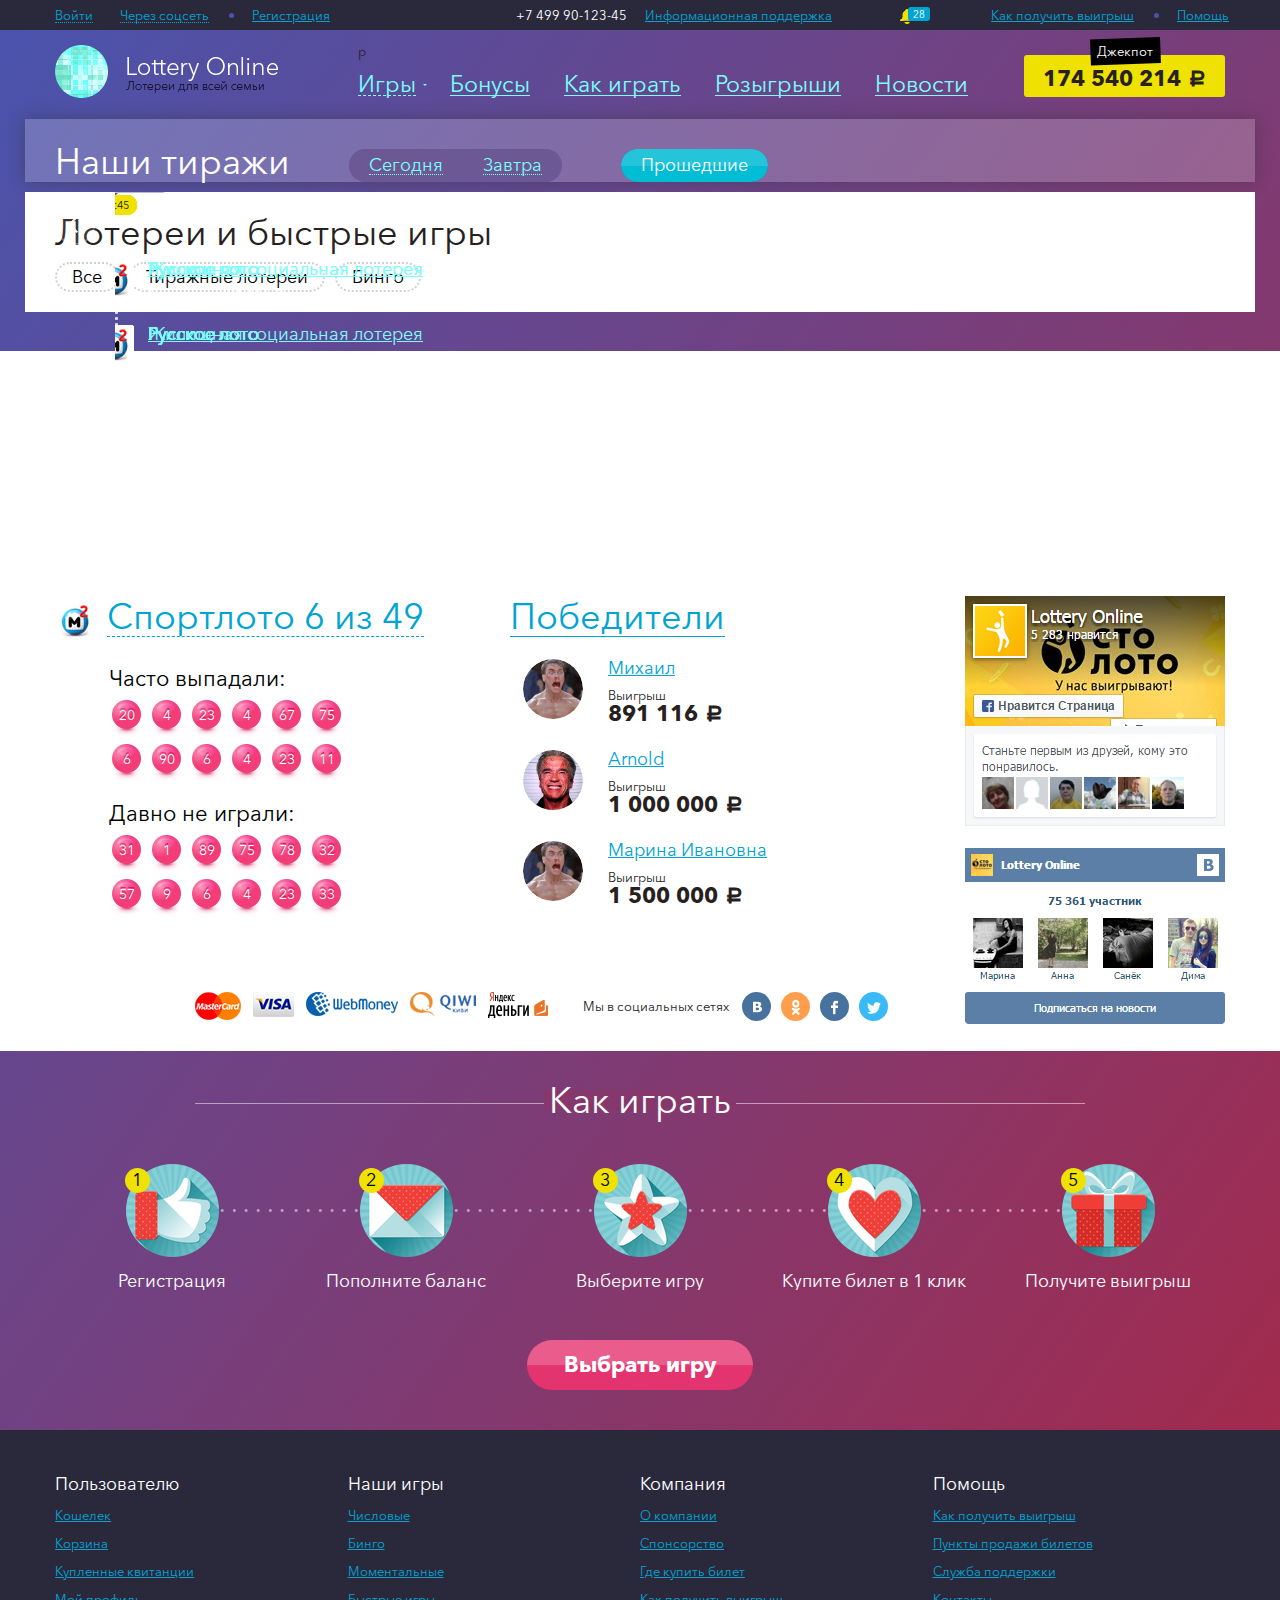
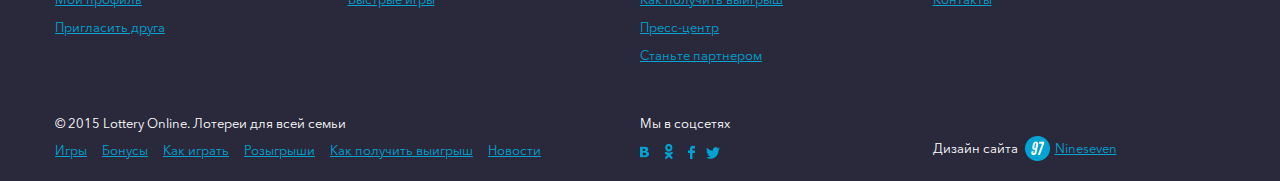
==== commit 36e18559: "Правки рубля" ====
--- a/index.html
+++ b/index.html
@@ -9,6 +9,7 @@
 		<link href="js/vendors/slick/slick.css" rel="stylesheet">
 		<link href="js/vendors/scrollercontent/jquery.mThumbnailScroller.css" rel="stylesheet">
 		<link href="css/style.css" rel="stylesheet">
+		<link href="http://fonts.googleapis.com/css?family=PT+Sans:regular,italic,bold,bolditalic" rel="stylesheet" type="text/css" />
 		<!--[if lt IE 9]>
 			<script src="https://oss.maxcdn.com/html5shiv/3.7.2/html5shiv.min.js"></script>
 			<script src="https://oss.maxcdn.com/respond/1.4.2/respond.min.js"></script>
@@ -55,9 +56,9 @@
 						<img src="img/content/top-logo.png" alt="">
 					</div>
 					<div class="jackpot">
-						174 540 214 &#8381;
+						174 540 214 <i class="pr">a</i>
 						<span class="jackpot__title"><i>Джекпот</i></span>
-					</div>
+					</div>p
 					<nav class="top-nav">
 						<a href="#" class="top-nav__item top-nav__item--submenu"><span>Игры</span></a>
 						<a href="#" class="top-nav__item"><span>Бонусы</span></a>
@@ -244,7 +245,7 @@
 													</div>
 													<div class="txt">
 														<h3>Русское лото</h3>
-														<span>Суперприз 891 116 <i class="rub">Р</i></span>
+														<span>Суперприз 891 116 <i class="pr">a</i></span>
 													</div>
 												</a>
 											</div>
@@ -256,7 +257,7 @@
 													</div>
 													<div class="txt">
 														<h3>Русское лото</h3>
-														<span>Суперприз 891 116 <i class="rub">Р</i></span>
+														<span>Суперприз 891 116 <i class="pr">a</i></span>
 													</div>
 												</a>
 											</div>
@@ -268,7 +269,7 @@
 													</div>
 													<div class="txt">
 														<h3>Русское лото</h3>
-														<span>Суперприз 891 116 <i class="rub">Р</i></span>
+														<span>Суперприз 891 116 <i class="pr">a</i></span>
 													</div>
 												</a>
 											</div>
@@ -280,7 +281,7 @@
 													</div>
 													<div class="txt">
 														<h3>Русское лото</h3>
-														<span>Суперприз 891 116 <i class="rub">Р</i></span>
+														<span>Суперприз 891 116 <i class="pr">a</i></span>
 													</div>
 												</a>
 											</div>
@@ -292,7 +293,7 @@
 													</div>
 													<div class="txt">
 														<h3>Русское лото</h3>
-														<span>Суперприз 891 116 <i class="rub">Р</i></span>
+														<span>Суперприз 891 116 <i class="pr">a</i></span>
 													</div>
 												</a>
 											</div>
@@ -304,7 +305,7 @@
 													</div>
 													<div class="txt">
 														<h3>Жилищная социальная лотерея</h3>
-														<span>Суперприз 891 116 <i class="rub">Р</i></span>
+														<span>Суперприз 891 116 <i class="pr">a</i></span>
 													</div>
 												</a>
 											</div>
@@ -316,7 +317,7 @@
 													</div>
 													<div class="txt">
 														<h3>Русское лото</h3>
-														<span>Суперприз 891 116 <i class="rub">Р</i></span>
+														<span>Суперприз 891 116 <i class="pr">a</i></span>
 													</div>
 												</a>
 											</div>
@@ -328,7 +329,7 @@
 													</div>
 													<div class="txt">
 														<h3>Русское лото</h3>
-														<span>Суперприз 891 116 <i class="rub">Р</i></span>
+														<span>Суперприз 891 116 <i class="pr">a</i></span>
 													</div>
 												</a>
 											</div>
@@ -340,7 +341,7 @@
 													</div>
 													<div class="txt">
 														<h3>Русское лото</h3>
-														<span>Суперприз 891 116 <i class="rub">Р</i></span>
+														<span>Суперприз 891 116 <i class="pr">a</i></span>
 													</div>
 												</a>
 											</div>
@@ -352,7 +353,7 @@
 													</div>
 													<div class="txt">
 														<h3>Русское лото</h3>
-														<span>Суперприз 891 116 <i class="rub">Р</i></span>
+														<span>Суперприз 891 116 <i class="pr">a</i></span>
 													</div>
 												</a>
 											</div>
@@ -375,7 +376,7 @@
 													</div>
 													<div class="txt">
 														<h3>Жилищная социальная лотерея</h3>
-														<span>Суперприз 891 116 <i class="rub">Р</i></span>
+														<span>Суперприз 891 116 <i class="pr">a</i></span>
 													</div>
 												</a>
 											</div>
@@ -387,7 +388,7 @@
 													</div>
 													<div class="txt">
 														<h3>Русское лото</h3>
-														<span>Суперприз 891 116 <i class="rub">Р</i></span>
+														<span>Суперприз 891 116 <i class="pr">a</i></span>
 													</div>
 												</a>
 											</div>
@@ -400,7 +401,7 @@
 													</div>
 													<div class="txt">
 														<h3>Русское лото</h3>
-														<span>Суперприз 891 116 <i class="rub">Р</i></span>
+														<span>Суперприз 891 116 <i class="pr">a</i></span>
 													</div>
 												</a>
 											</div>
@@ -412,7 +413,7 @@
 													</div>
 													<div class="txt">
 														<h3>Русское лото</h3>
-														<span>Суперприз 891 116 <i class="rub">Р</i></span>
+														<span>Суперприз 891 116 <i class="pr">a</i></span>
 													</div>
 												</a>
 											</div>
@@ -426,7 +427,7 @@
 													</div>
 													<div class="txt">
 														<h3>Жилищная социальная лотерея</h3>
-														<span>Суперприз 891 116 <i class="rub">Р</i></span>
+														<span>Суперприз 891 116 <i class="pr">a</i></span>
 													</div>
 												</a>
 											</div>
@@ -438,7 +439,7 @@
 													</div>
 													<div class="txt">
 														<h3>Русское лото</h3>
-														<span>Суперприз 891 116 <i class="rub">Р</i></span>
+														<span>Суперприз 891 116 <i class="pr">a</i></span>
 													</div>
 												</a>
 											</div>
@@ -450,7 +451,7 @@
 													</div>
 													<div class="txt">
 														<h3>Русское лото</h3>
-														<span>Суперприз 891 116 <i class="rub">Р</i></span>
+														<span>Суперприз 891 116 <i class="pr">a</i></span>
 													</div>
 												</a>
 											</div>
@@ -489,10 +490,10 @@
 											</div>
 											<div class="games-list__item-prize">
 												<span>Суперприз</span>
-												<strong>100 000 000</strong><i class="rub">Р</i>
+												<strong>100 000 000</strong><i class="pr">a</i>
 											</div>
 											<a href="" class="btn btn--pink">
-												<span class="price">10 <i class="rub">р</i></span>
+												<span class="price">10 <i class="pr">a</i></span>
 												<span class="buy">Купить билет</span>
 											</a>
 											<div class="edition-time">
@@ -520,10 +521,10 @@
 											</div>
 											<div class="games-list__item-prize">
 												<span>Суперприз</span>
-												<strong>100 000 000</strong><i class="rub">Р</i>
+												<strong>100 000 000</strong><i class="pr">a</i>
 											</div>
 											<a href="" class="btn btn--pink">
-												<span class="price">10 <i class="rub">р</i></span>
+												<span class="price">10 <i class="pr">a</i></span>
 												<span class="buy">Купить билет</span>
 											</a>
 											<div class="edition-time">
@@ -551,10 +552,10 @@
 											</div>
 											<div class="games-list__item-prize">
 												<span>Суперприз</span>
-												<strong>100 000 000</strong><i class="rub">Р</i>
+												<strong>100 000 000</strong><i class="pr">a</i>
 											</div>
 											<a href="" class="btn btn--pink">
-												<span class="price">10 <i class="rub">р</i></span>
+												<span class="price">10 <i class="pr">a</i></span>
 												<span class="buy">Купить билет</span>
 											</a>
 											<div class="edition-time">
@@ -582,10 +583,10 @@
 											</div>
 											<div class="games-list__item-prize">
 												<span>Суперприз</span>
-												<strong>100 000 000</strong><i class="rub">Р</i>
+												<strong>100 000 000</strong><i class="pr">a</i>
 											</div>
 											<a href="" class="btn btn--pink">
-												<span class="price">10 <i class="rub">р</i></span>
+												<span class="price">10 <i class="pr">a</i></span>
 												<span class="buy">Купить билет</span>
 											</a>
 											<div class="edition-time">
@@ -613,10 +614,10 @@
 											</div>
 											<div class="games-list__item-prize">
 												<span>Суперприз</span>
-												<strong>100 000 000</strong><i class="rub">Р</i>
+												<strong>100 000 000</strong><i class="pr">a</i>
 											</div>
 											<a href="" class="btn btn--pink">
-												<span class="price">10 <i class="rub">р</i></span>
+												<span class="price">10 <i class="pr">a</i></span>
 												<span class="buy">Купить билет</span>
 											</a>
 											<div class="edition-time">
@@ -644,10 +645,10 @@
 											</div>
 											<div class="games-list__item-prize">
 												<span>Суперприз</span>
-												<strong>100 000 000</strong><i class="rub">Р</i>
+												<strong>100 000 000</strong><i class="pr">a</i>
 											</div>
 											<a href="" class="btn btn--pink">
-												<span class="price">10 <i class="rub">р</i></span>
+												<span class="price">10 <i class="pr">a</i></span>
 												<span class="buy">Купить билет</span>
 											</a>
 											<div class="edition-time">
@@ -675,10 +676,10 @@
 											</div>
 											<div class="games-list__item-prize">
 												<span>Суперприз</span>
-												<strong>100 000 000</strong><i class="rub">Р</i>
+												<strong>100 000 000</strong><i class="pr">a</i>
 											</div>
 											<a href="" class="btn btn--pink">
-												<span class="price">10 <i class="rub">р</i></span>
+												<span class="price">10 <i class="pr">a</i></span>
 												<span class="buy">Купить билет</span>
 											</a>
 											<div class="edition-time">
@@ -706,10 +707,10 @@
 											</div>
 											<div class="games-list__item-prize">
 												<span>Суперприз</span>
-												<strong>100 000 000</strong><i class="rub">Р</i>
+												<strong>100 000 000</strong><i class="pr">a</i>
 											</div>
 											<a href="" class="btn btn--pink">
-												<span class="price">10 <i class="rub">р</i></span>
+												<span class="price">10 <i class="pr">a</i></span>
 												<span class="buy">Купить билет</span>
 											</a>
 											<div class="edition-time">
@@ -1032,7 +1033,7 @@
 									<div class="info">
 										<h3><a href="#">Михаил</a></h3>
 										<span>Выигрыш</span>
-										<strong class="sum">891 116 <i class="rub">Р</i></strong>
+										<strong class="sum">891 116 <i class="pr">a</i></strong>
 									</div>
 								</div>
 								<div class="main-result__winners-item">
@@ -1042,7 +1043,7 @@
 									<div class="info">
 										<h3><a href="#">Arnold</a></h3>
 										<span>Выигрыш</span>
-										<strong class="sum">1 000 000 <i class="rub">Р</i></strong></strong>
+										<strong class="sum">1 000 000 <i class="pr">a</i></strong></strong>
 									</div>
 								</div>
 								<div class="main-result__winners-item">
@@ -1052,7 +1053,7 @@
 									<div class="info">
 										<h3><a href="#">Марина Ивановна</a></h3>
 										<span>Выигрыш</span>
-										<strong class="sum">1 500 000 <i class="rub">Р</i></strong></strong>
+										<strong class="sum">1 500 000 <i class="pr">a</i></strong></strong>
 									</div>
 								</div>
 							</div>
--- a/css/style.css
+++ b/css/style.css
@@ -1,6 +1,10 @@
 
 @import url('selectik.css');
 @import url('jquery.jscrollpane.css');
+@import url('jquery-ui.min.css');
+
+
+
 
 
 
@@ -395,6 +399,19 @@
   src: url("../fonts/AvenirNextCyr-Bold/AvenirNextCyr-Bold.eot?#iefix") format("embedded-opentype"), url("../fonts/AvenirNextCyr-Bold/AvenirNextCyr-Bold.otf") format("opentype"), url("../fonts/AvenirNextCyr-Bold/AvenirNextCyr-Bold.woff") format("woff"), url("../fonts/AvenirNextCyr-Bold/AvenirNextCyr-Bold.ttf") format("truetype"), url("../fonts/AvenirNextCyr-Bold/AvenirNextCyr-Bold.svg#AvenirNextCyr-Bold") format("svg");
   font-weight: normal;
   font-style: normal; }
+
+@font-face {
+    font-family: 'als_rublregular';
+    src: url('../fonts/rouble-webfont.eot');
+    src: url('../fonts/rouble-webfont.eot?#iefix') format('embedded-opentype'),
+         url('../fonts/rouble-webfont.woff') format('woff'),
+         url('../fonts/rouble-webfont.ttf') format('truetype'),
+         url('../fonts/rouble-webfont.svg#als_rublregular') format('svg');
+    font-weight: normal;
+    font-style: normal;
+
+}
+
 
 * {
   -webkit-box-sizing: border-box;
@@ -1039,6 +1056,7 @@
 .games-list__item-prize {
   margin-bottom: 13px;
   font-size: 13px; }
+  .games-list__item-prize .pr {font-size: 23px;}
   .games-list__item-prize .rub {font-size: 23px;}
     .games-list__item-prize .rub:before {top: 0.16em;}
   .games-list__item-prize span {
@@ -1957,7 +1975,7 @@
 .time-item-one .time-item__info .img:before {display: none;}
 .games-list__item__img {border-bottom: 1px solid #e3e3e3;}
 .rub {font-style: normal; position: relative;}
-  .rub:before {content: '–'; position: absolute; top: -0.14em; left: -1px;}
+  .rub:before {content: '\2013'; position: absolute; top: -0.14em; left: -1px;}
 .mTSWrapper {cursor: move;}
 
 
@@ -2253,6 +2271,7 @@
     .profile-edit-txt span {color: #888;}
   .profile-contacts-item {position: relative; padding: 0 0 0 29px; margin: 0 0 23px;}
     .cont-ico {position: absolute; left: 0; top: 30px;}
+    .st-ico .cont-ico {top: 33px;}
     .profile-form {float: left; width: 33%; padding: 0 39px 0 0;}
   .profile-form-date {width: auto;margin-bottom: -25px;}
 
@@ -2591,7 +2610,175 @@
   .bonus-item {margin: 0 30px 27px 0;float: left;}
 .mTSContainer {overflow: initial !important;}
 
-
+.loto-cont {position: relative; width: 1230px; margin: 0 auto 40px;}
+  .loto-cont-left {width: 200px; position: absolute; left: 0; top: 10px; bottom: 10px; background: rgba(0, 0, 0, 0.20); padding: 44px 0 0;}
+    .loto-menu {padding: 0;}
+      .loto-menu li {list-style: none; padding: 0; margin: 0;}
+        .loto-menu li a {display: block; padding: 9px 53px 8px 64px; text-decoration: none; line-height: 20px;}
+          .loto-menu li a span {color: #7bfffd; border-bottom: 1px dashed #6bd0dc;}
+          .loto-menu li a:hover span {border-color: transparent;}
+            .loto-menu li a em {position: absolute; left: 0; width: 50px; text-align: right;}
+        .loto-menu li.active a {cursor: default; background: #353368;} 
+          .loto-menu li.active a span {border-color: transparent; color: #fff;}
+  .loto-cont-right {margin: 0 0 0 200px;padding: 25px 0; background: #fff; min-height: 400px;}
+    .loto-tab {text-align: center;padding: 0 0 43px; font-size: 36px;}
+      .loto-tab a {color: #000; text-decoration: none; color: #00a4d3; position: relative;}
+        .loto-tab a:before {position: absolute; content: ' '; left: 0; right: 0; bottom: 5px; background: url(../img/border-lnk.gif) 0 0 repeat-x; height: 1px;}
+      .loto-tab a.active {border-color: transparent; color: #000;}
+        .loto-tab a.active:before {content: ' '; position: absolute; bottom: -2px; left: 0; right: 0; border-top: 3px solid #ffea00;}
+        .loto-tab a.active:after {content: ' '; position: absolute; left: 50%; bottom: -10px;
+          border-left: 8px solid transparent;
+          border-right: 8px solid transparent;
+          border-top: 8px solid #ffea00;}
+.user-ac {float: left; width: 200px; text-align: center;height: 227px; position: relative;}
+  .user-ac.active:before {position: absolute; content: ' '; left: 50%; margin-left: -19px; bottom: -1px; z-index: 20;
+    border-left: 19px solid transparent;
+    border-right: 19px solid transparent;
+    border-top: 19px solid #fff;
+  }
+  .user-ac-ava {width: 104px; height: 104px; overflow: hidden; margin: -2px auto; border: 2px solid #f2f2f2;
+  -webkit-border-radius: 50px;
+  -moz-border-radius: 50px;
+  border-radius: 50px;}
+  .user-ac-ava img {width: 100px;}
+  .user-ac-name {padding: 13px 0 0; line-height: 18px; height: 51px; overflow: hidden;}
+    .user-ac-name a {color: #00a4d3; border-bottom: 1px dashed #00a4d3; text-decoration: none;}
+    .user-ac-name a:hover {border-color: transparent;}
+    .user-ac-pay {font: normal 22px 'AvenirNextCyr-Bold';padding: 0 0 0px;margin-bottom: -4px;}
+      .user-ac-pay .rub:before {top: 0.1em;}
+    .tirag-namber {font-size: 13px;}
+      .tirag-namber img {height: 30px; margin: 0 0 -12px}
+ 
+    .user-ac.active .user-ac-ava {border: 3px solid #ffeb0b; margin: -3px auto; height: 106px; width: 106px;
+      -webkit-box-shadow: 0 0 0 7px #fff9b7, 0 0 0 12px #fffde5;
+      -moz-box-shadow:    0 0 0 7px #fff9b7, 0 0 0 12px #fffde5;
+      box-shadow:         0 0 0 7px #fff9b7, 0 0 0 12px #fffde5;}
+.user-list {clear: both;padding: 0 0 0 14px;}
+  .user-list:after {content: ' '; display: block; clear: both;}
+.user-gift {background: #f2f2f2; clear: both;padding: 35px 180px 30px 130px;margin: 0px 0 34px; position: relative;top: -17px; display: none;}
+.user-gift-item {display: none;}
+  .close-user-gift {position: absolute; width: 18px; height: 18px; background: url(../img/close-user-gift.png) 0 0 no-repeat; top: 31px; right: 30px;}
+  .close-user-gift:hover {opacity: 0.7;}
+  .user-gift-pay {padding: 6px 0 22px; font-size: 48px;}
+    .user-gift-pay .rub:before {top: 0.17em;}
+  .user-gift h3 {margin: 0 0 3px; font: normal 16px/24px 'AvenirNextCyr-Bold'; padding: 0;}
+    .user-gift p .rub:before {top: -0.09em;}
+    .user-gift h3 .rub:before {top: -0.03em; left: 0px;}
+  .user-gift p {line-height: 24px; font-size: 16px;margin: 0 0 14px;}
+.user-list-add {text-align: center; padding: 35px 126px 0 0; height: 55px;}
+  .user-list-add a {position: absolute; color: #888; border-bottom: 1px dashed #888; text-decoration: none;}
+  .user-list-add a:hover {border-color: transparent;}
+  .user-list-add a:before {position: absolute; content: ' '; width: 24px; height: 18px; background: url(../img/ico-reset.png) 0 0 no-repeat; left: -36px; top: -2px;}
+
+
+.loto-arh-left {margin: 0 300px 0 0; padding: 0 0 25px; background: #fff; min-height: 800px;}
+
+
+.loto-arh-right {width: 300px; position: absolute; right: 0; top: 10px; bottom: 10px; background: rgba(0, 0, 0, 0.20);padding: 26px 0 0;}
+  .hoax-pay {padding: 0 0 28px 0; border-bottom: 1px solid #6f4773; margin: 0 0 25px;}
+    .hoax-pay-h {float: right; width: 158px; font-size: 18px; color: #fff;padding-top: 5px;}
+      .hoax-pay-h span {display: block;height: 41px; color: #bbadbb; font-size: 13px; line-height: 16px;}
+      .hoax-pay-h .rub::before {top: 0.15em;}
+    .hoax-pay-namber {float: left; width: 130px; text-align: right; font-size: 72px; color: #fff;}
+  .form-namber {padding: 0 20px 26px 39px; border-bottom: 1px solid #6f4773;margin: 0 0 24px; color: #fff;}
+    .form-namber h4 {font-size: 18px;margin: 0 0 13px; font-weight: normal;}
+
+.form-namber-inp {height: 47px; overflow: hidden;}
+  .form-namber-inp input {
+    border: solid 1px #876786;
+    height: 28px;
+    float: left;
+    background: #6e406b;
+    margin: 0 6px 0 0;
+    width: 35px;
+    text-align: center;
+    color: #fff;
+    font-size: 13px;
+    -webkit-border-radius: 0;
+    -moz-border-radius: 0;
+    border-radius: 0;
+    -webkit-box-shadow: inset 1px 2px 2px rgba(0,0,0,.12);
+    -moz-box-shadow: inset 1px 2px 2px rgba(0,0,0,.12);
+    box-shadow: inset 1px 2px 2px rgba(0,0,0,.12);
+    }
+  .form-namber-inp input.namber-inp-l  {
+    -moz-border-radius-topleft: 4px;
+    -webkit-border-top-left-radius: 4px;
+     border-top-left-radius: 4px;
+    -moz-border-radius-bottomleft: 4px;
+    -webkit-border-bottom-left-radius: 4px;
+    border-bottom-left-radius: 4px;
+  }
+  .form-namber-inp input.namber-inp-r  {
+    -moz-border-radius-topright: 4px;
+    -webkit-border-top-right-radius: 4px;
+    border-top-right-radius: 4px;
+    -moz-border-radius-bottomright: 4px;
+    -webkit-border-bottom-right-radius: 4px;
+    border-bottom-right-radius: 4px;
+  }
+  .form-namber-reset {display: block; float: left; margin: 7px 0 0; width: 18px; height: 18px; background: url(../img/form-namber-reset.png) 0 0 no-repeat;}
+.form-namber-btn .btn-red {border-color: #61264c;}
+.number_dropped {padding: 0 30px 16px 43px; border-bottom: 1px solid #6f4773; margin: 0 0 25px; color: #fff;}
+  .number_dropped h4 {font-size: 23px;margin: 0 0 10px; font-weight: normal;}
+  .list-namber {overflow: hidden;}
+    .list-namber span {display: block; text-align: center; float: left; margin: 0 10px 14px 0; width: 29px; height: 29px; background: #85587c; font-size: 14px; line-height: 29px; color: #fff;
+      -webkit-border-radius: 50%;
+      -moz-border-radius: 50%;
+      border-radius: 50%;}
+    .number_dropped a {color: #7bfffd;}
+      .number_dropped p {margin: 12px 0 0;}
+.border-none {border: 0 !important;}
+.arhive-head {background: #f2f2f2; padding: 14px 0 3px 33px;margin: 0 0 14px; line-height: 30px; vertical-align: top;}
+  .arhive-head-txt {display: inline-block; vertical-align: top;padding-right: 8px;font-size: 18px;}
+    .arhive-head-txt a {text-decoration: none; border-bottom: 1px dashed #20a9d5;}
+    .arhive-head-txt a:hover {border-color: transparent;}
+    .arhive-head-txt a.active {border-color: transparent; cursor: default; background: #ffea00; color: #000;}
+  .arhive-form {height: 30px; background: #fff; border: solid 1px #cfcfcf; display: inline-block; margin: 0 18px 0 0;
+  -webkit-border-radius: 4px;
+  -moz-border-radius: 4px;
+  border-radius: 4px;
+  -webkit-box-shadow: inset 1px 2px 2px rgba(0,0,0,.12);
+  -moz-box-shadow: inset 1px 2px 2px rgba(0,0,0,.12);
+  box-shadow: inset 1px 2px 2px rgba(0,0,0,.12);
+  }
+    .arhive-form-ico {float: left; padding: 3px 8px 0;}
+  .arhive-form-inp {float: left; position: relative; padding: 0 20px 0 0; vertical-align: top;}
+    .arhive-form-inp input {border: 0; background: none; width: 155px; height: 22px; padding: 0; line-height: 16px;}
+    .input-reset {position: absolute; top: 10px; right: 10px; width: 8px; height: 8px; background: url(../img/input-reset.png) 0 0 no-repeat;}
+  .arhive-form-border {border-right: 1px solid #cfcfcf; height: 28px; width: 1px; float: left;}
+  .superprize-box {vertical-align: top; top: 8px;}
+  .arhive-head input[type='checkbox'] + label:before {top: -2px;}
+.form-search {display: inline-block; border: 1px solid #00a4d3; background: #fff; padding: 0 17px; text-decoration: none; font-size: 18px; height: 32px; line-height: 30px; vertical-align: top; margin: 0 0 0 20px;
+  -webkit-border-radius: 15px;
+  -moz-border-radius: 15px;
+  border-radius: 15px;}
+.form-search:hover {opacity: 0.7;}
+
+.arhive-cont {padding: 0 32px 0 29px; }
+  .arhive-cont h2 {font-size: 36px; font-weight: none; font-family: 'AvenirNextCyr-Regular';}
+  .arhive-cont h3 {font-size: 18px; font-family: 'AvenirNextCyr-Regular'; margin: 0 0 10px; padding-top: 18px; display: block; border-top: 1px solid #dadada;}
+  .arhive-sort {float: right;padding: 12px 10px 0 0;}
+    .arhive-sort a {text-decoration: none; border-bottom: 1px dashed #77c3e1; position: relative;}
+    .arhive-sort a:hover {border-color: transparent;}
+      .arhive-sort a:before {position: absolute; content: ' '; top: 3px; right: -10px; width: 5px; height: 11px; background: url(../img/sort-ico.png) 0 0 no-repeat;}
+  .arhive-cont-head {padding: 0 0 3px;}
+    .arhive-table {width: 100%; margin-bottom: 5px;}
+      .arhive-table th {font-weight: normal; text-align: left; color: #888; border-bottom: 1px solid #dadada; padding: 0 0 6px;}
+      .arhive-table th.last {text-align: right;}
+      .arhive-table td {padding: 21px 0 5px; vertical-align: top;}
+      .arhive-table td.last {text-align: right;}
+      .arhive-table .rub:before {top: 0.2em;}
+      .number-sp {display: inline-block; width: 24px; height: 24px; text-align: center; line-height: 24px; vertical-align: top; font-size: 13px;
+        -webkit-border-radius: 50%;
+      -moz-border-radius: 50%;
+      border-radius: 50%;}
+      .number-sp.active {background: #ffea00;}
+    .number-sp-box {margin: -6px 0 0 -4px;}
+  .arhive-add {border-top: 1px dashed #dadada; margin-top: 40px; padding-top: 18px;}
+
+.pr {font-family: 'als_rublregular', serif; font-style: normal;}
+strong .pr, h3 .pr, .user-ac-pay .pr, .jackpot .pr, .ticket-pay .pr, .ticket-gift .pr {font-weight: bold; }
 
 
 input[type='checkbox'] {position: absolute; left: -10000px;}
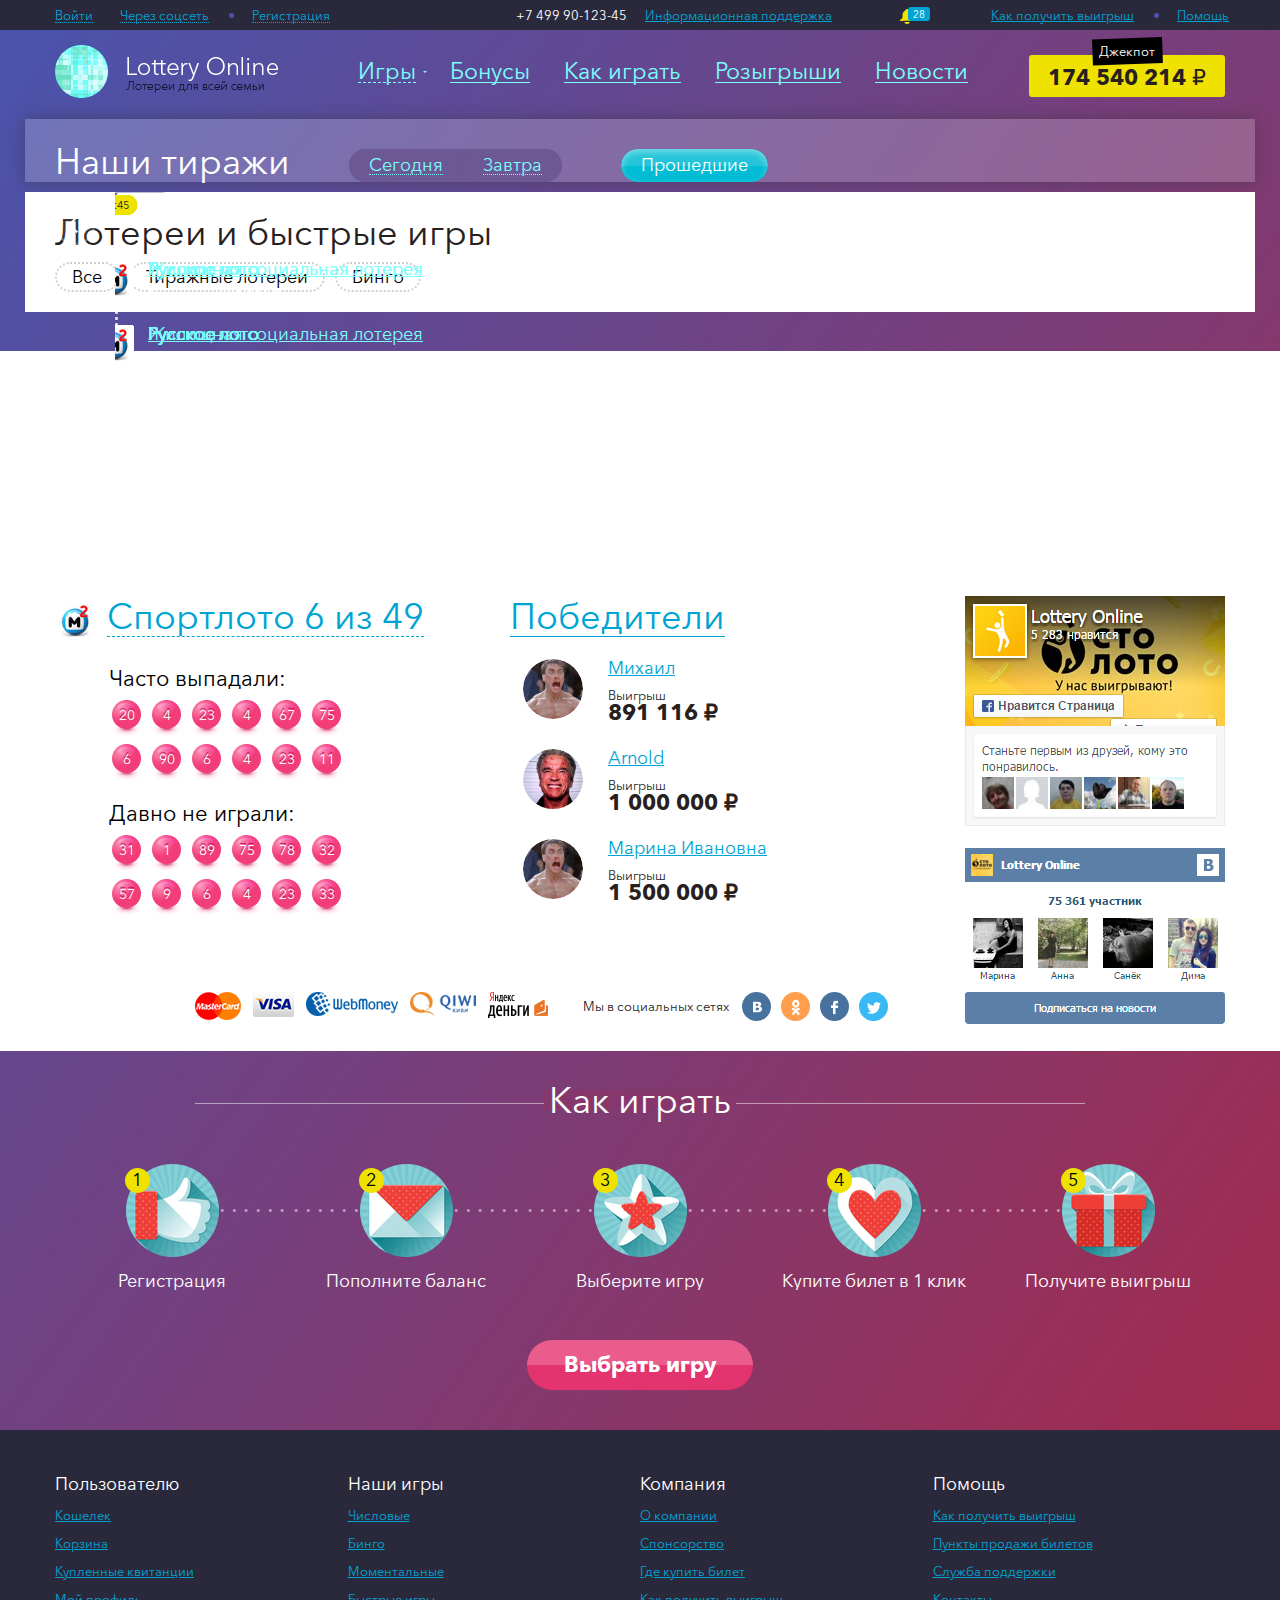
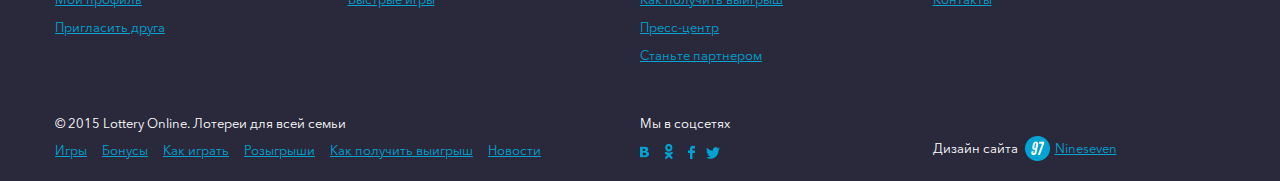
==== commit 1c24818b: "Правки" ====
--- a/index.html
+++ b/index.html
@@ -36,7 +36,7 @@
 					<ul class="fleft">
 						<li class="top-menu__item"><a href="#enter-popup" class="top__anchor popup_open" rel="#enter-popup"><span>Войти</span></a></li>
 						<li class="top-menu__item"><a href="#" class="separator top__anchor"><span>Через соцсеть</span></a></li>
-						<li class="top-menu__item"><a href="#">Регистрация</a></li>
+						<li class="top-menu__item"><a href="#" class="top__anchor popup_open" rel="#register-popup"><span>Регистрация</span></a></li>
 					</ul>
 
 					<ul class="fright">
@@ -50,15 +50,37 @@
 					</div>
 				</div>
 			</div>
+
+			<div class="popup-message">
+				<div class="message-head">Сообщение</div>
+				<div class="message-cont first">
+					<h4>22.12.15, 23:34</h4>
+					<p>Всероссийская государственная лотерея</p>
+				</div>
+				<div class="message-cont">
+					<h4>22.12.15, 23:34</h4>
+					<p>Всероссийская государственная лотерея</p>
+				</div>
+				<div class="message-head">Бонус</div>
+				<div class="message-cont first">
+					<h4>22.12.15, 23:34</h4>
+					<p>Всероссийская государственная лотерея</p>
+				</div>
+				<div class="message-cont">
+					<h4>22.12.15, 23:34</h4>
+					<p>Всероссийская государственная лотерея</p>
+				</div>
+			</div>
+
 			<header class="page-header">
 				<div class="container">
 					<div class="top-logo">
 						<img src="img/content/top-logo.png" alt="">
 					</div>
 					<div class="jackpot">
-						174 540 214 <i class="pr">a</i>
+						174 540 214 &#8381;
 						<span class="jackpot__title"><i>Джекпот</i></span>
-					</div>p
+					</div>
 					<nav class="top-nav">
 						<a href="#" class="top-nav__item top-nav__item--submenu"><span>Игры</span></a>
 						<a href="#" class="top-nav__item"><span>Бонусы</span></a>
@@ -245,7 +267,7 @@
 													</div>
 													<div class="txt">
 														<h3>Русское лото</h3>
-														<span>Суперприз 891 116 <i class="pr">a</i></span>
+														<span>Суперприз 891 116 &#8381;</span>
 													</div>
 												</a>
 											</div>
@@ -257,7 +279,7 @@
 													</div>
 													<div class="txt">
 														<h3>Русское лото</h3>
-														<span>Суперприз 891 116 <i class="pr">a</i></span>
+														<span>Суперприз 891 116 &#8381;</span>
 													</div>
 												</a>
 											</div>
@@ -269,7 +291,7 @@
 													</div>
 													<div class="txt">
 														<h3>Русское лото</h3>
-														<span>Суперприз 891 116 <i class="pr">a</i></span>
+														<span>Суперприз 891 116 &#8381;</span>
 													</div>
 												</a>
 											</div>
@@ -281,7 +303,7 @@
 													</div>
 													<div class="txt">
 														<h3>Русское лото</h3>
-														<span>Суперприз 891 116 <i class="pr">a</i></span>
+														<span>Суперприз 891 116 &#8381;</span>
 													</div>
 												</a>
 											</div>
@@ -293,7 +315,7 @@
 													</div>
 													<div class="txt">
 														<h3>Русское лото</h3>
-														<span>Суперприз 891 116 <i class="pr">a</i></span>
+														<span>Суперприз 891 116 &#8381;</span>
 													</div>
 												</a>
 											</div>
@@ -305,7 +327,7 @@
 													</div>
 													<div class="txt">
 														<h3>Жилищная социальная лотерея</h3>
-														<span>Суперприз 891 116 <i class="pr">a</i></span>
+														<span>Суперприз 891 116 &#8381;</span>
 													</div>
 												</a>
 											</div>
@@ -317,7 +339,7 @@
 													</div>
 													<div class="txt">
 														<h3>Русское лото</h3>
-														<span>Суперприз 891 116 <i class="pr">a</i></span>
+														<span>Суперприз 891 116 &#8381;</span>
 													</div>
 												</a>
 											</div>
@@ -329,7 +351,7 @@
 													</div>
 													<div class="txt">
 														<h3>Русское лото</h3>
-														<span>Суперприз 891 116 <i class="pr">a</i></span>
+														<span>Суперприз 891 116 &#8381;</span>
 													</div>
 												</a>
 											</div>
@@ -341,7 +363,7 @@
 													</div>
 													<div class="txt">
 														<h3>Русское лото</h3>
-														<span>Суперприз 891 116 <i class="pr">a</i></span>
+														<span>Суперприз 891 116 &#8381;</span>
 													</div>
 												</a>
 											</div>
@@ -353,7 +375,7 @@
 													</div>
 													<div class="txt">
 														<h3>Русское лото</h3>
-														<span>Суперприз 891 116 <i class="pr">a</i></span>
+														<span>Суперприз 891 116 &#8381;</span>
 													</div>
 												</a>
 											</div>
@@ -376,7 +398,7 @@
 													</div>
 													<div class="txt">
 														<h3>Жилищная социальная лотерея</h3>
-														<span>Суперприз 891 116 <i class="pr">a</i></span>
+														<span>Суперприз 891 116 &#8381;</span>
 													</div>
 												</a>
 											</div>
@@ -388,7 +410,7 @@
 													</div>
 													<div class="txt">
 														<h3>Русское лото</h3>
-														<span>Суперприз 891 116 <i class="pr">a</i></span>
+														<span>Суперприз 891 116 &#8381;</span>
 													</div>
 												</a>
 											</div>
@@ -401,7 +423,7 @@
 													</div>
 													<div class="txt">
 														<h3>Русское лото</h3>
-														<span>Суперприз 891 116 <i class="pr">a</i></span>
+														<span>Суперприз 891 116 &#8381;</span>
 													</div>
 												</a>
 											</div>
@@ -413,7 +435,7 @@
 													</div>
 													<div class="txt">
 														<h3>Русское лото</h3>
-														<span>Суперприз 891 116 <i class="pr">a</i></span>
+														<span>Суперприз 891 116 &#8381;</span>
 													</div>
 												</a>
 											</div>
@@ -427,7 +449,7 @@
 													</div>
 													<div class="txt">
 														<h3>Жилищная социальная лотерея</h3>
-														<span>Суперприз 891 116 <i class="pr">a</i></span>
+														<span>Суперприз 891 116 &#8381;</span>
 													</div>
 												</a>
 											</div>
@@ -439,7 +461,7 @@
 													</div>
 													<div class="txt">
 														<h3>Русское лото</h3>
-														<span>Суперприз 891 116 <i class="pr">a</i></span>
+														<span>Суперприз 891 116 &#8381;</span>
 													</div>
 												</a>
 											</div>
@@ -451,7 +473,7 @@
 													</div>
 													<div class="txt">
 														<h3>Русское лото</h3>
-														<span>Суперприз 891 116 <i class="pr">a</i></span>
+														<span>Суперприз 891 116 &#8381;</span>
 													</div>
 												</a>
 											</div>
@@ -490,10 +512,10 @@
 											</div>
 											<div class="games-list__item-prize">
 												<span>Суперприз</span>
-												<strong>100 000 000</strong><i class="pr">a</i>
+												<strong>100 000 000</strong>&#8381;
 											</div>
 											<a href="" class="btn btn--pink">
-												<span class="price">10 <i class="pr">a</i></span>
+												<span class="price">10 &#8381;</span>
 												<span class="buy">Купить билет</span>
 											</a>
 											<div class="edition-time">
@@ -521,10 +543,10 @@
 											</div>
 											<div class="games-list__item-prize">
 												<span>Суперприз</span>
-												<strong>100 000 000</strong><i class="pr">a</i>
+												<strong>100 000 000</strong>&#8381;
 											</div>
 											<a href="" class="btn btn--pink">
-												<span class="price">10 <i class="pr">a</i></span>
+												<span class="price">10 &#8381;</span>
 												<span class="buy">Купить билет</span>
 											</a>
 											<div class="edition-time">
@@ -552,10 +574,10 @@
 											</div>
 											<div class="games-list__item-prize">
 												<span>Суперприз</span>
-												<strong>100 000 000</strong><i class="pr">a</i>
+												<strong>100 000 000</strong>&#8381;
 											</div>
 											<a href="" class="btn btn--pink">
-												<span class="price">10 <i class="pr">a</i></span>
+												<span class="price">10 &#8381;</span>
 												<span class="buy">Купить билет</span>
 											</a>
 											<div class="edition-time">
@@ -583,10 +605,10 @@
 											</div>
 											<div class="games-list__item-prize">
 												<span>Суперприз</span>
-												<strong>100 000 000</strong><i class="pr">a</i>
+												<strong>100 000 000</strong>&#8381;
 											</div>
 											<a href="" class="btn btn--pink">
-												<span class="price">10 <i class="pr">a</i></span>
+												<span class="price">10 &#8381;</span>
 												<span class="buy">Купить билет</span>
 											</a>
 											<div class="edition-time">
@@ -614,10 +636,10 @@
 											</div>
 											<div class="games-list__item-prize">
 												<span>Суперприз</span>
-												<strong>100 000 000</strong><i class="pr">a</i>
+												<strong>100 000 000</strong>&#8381;
 											</div>
 											<a href="" class="btn btn--pink">
-												<span class="price">10 <i class="pr">a</i></span>
+												<span class="price">10 &#8381;</span>
 												<span class="buy">Купить билет</span>
 											</a>
 											<div class="edition-time">
@@ -645,10 +667,10 @@
 											</div>
 											<div class="games-list__item-prize">
 												<span>Суперприз</span>
-												<strong>100 000 000</strong><i class="pr">a</i>
+												<strong>100 000 000</strong>&#8381;
 											</div>
 											<a href="" class="btn btn--pink">
-												<span class="price">10 <i class="pr">a</i></span>
+												<span class="price">10 &#8381;</span>
 												<span class="buy">Купить билет</span>
 											</a>
 											<div class="edition-time">
@@ -676,10 +698,10 @@
 											</div>
 											<div class="games-list__item-prize">
 												<span>Суперприз</span>
-												<strong>100 000 000</strong><i class="pr">a</i>
+												<strong>100 000 000</strong>&#8381;
 											</div>
 											<a href="" class="btn btn--pink">
-												<span class="price">10 <i class="pr">a</i></span>
+												<span class="price">10 &#8381;</span>
 												<span class="buy">Купить билет</span>
 											</a>
 											<div class="edition-time">
@@ -707,10 +729,10 @@
 											</div>
 											<div class="games-list__item-prize">
 												<span>Суперприз</span>
-												<strong>100 000 000</strong><i class="pr">a</i>
+												<strong>100 000 000</strong>&#8381;
 											</div>
 											<a href="" class="btn btn--pink">
-												<span class="price">10 <i class="pr">a</i></span>
+												<span class="price">10 &#8381;</span>
 												<span class="buy">Купить билет</span>
 											</a>
 											<div class="edition-time">
@@ -905,6 +927,7 @@
 									</a>
 								</div>
 							</div>
+							<!--
 							<div class="top-nav__submenu-list__item">
 								<div class="top-nav__submenu-list__item-title">Все по 100</div>
 								<div class="top-nav__submenu-list__item-link">
@@ -982,7 +1005,7 @@
 										<div class="txt">Русское лото «6 из 45»</div>
 									</a>
 								</div>
-							</div>
+							</div> -->
 						</div>
 						<div class="main-result__socials">
 							<img src="img/content/lottery-social1.png" alt="">
@@ -1033,7 +1056,7 @@
 									<div class="info">
 										<h3><a href="#">Михаил</a></h3>
 										<span>Выигрыш</span>
-										<strong class="sum">891 116 <i class="pr">a</i></strong>
+										<strong class="sum">891 116 &#8381;</strong>
 									</div>
 								</div>
 								<div class="main-result__winners-item">
@@ -1043,7 +1066,7 @@
 									<div class="info">
 										<h3><a href="#">Arnold</a></h3>
 										<span>Выигрыш</span>
-										<strong class="sum">1 000 000 <i class="pr">a</i></strong></strong>
+										<strong class="sum">1 000 000 &#8381;</strong></strong>
 									</div>
 								</div>
 								<div class="main-result__winners-item">
@@ -1053,7 +1076,7 @@
 									<div class="info">
 										<h3><a href="#">Марина Ивановна</a></h3>
 										<span>Выигрыш</span>
-										<strong class="sum">1 500 000 <i class="pr">a</i></strong></strong>
+										<strong class="sum">1 500 000 &#8381;</strong></strong>
 									</div>
 								</div>
 							</div>
--- a/css/style.css
+++ b/css/style.css
@@ -810,10 +810,11 @@
     filter: url('blur.svg#blur');*/}
 
 .edition.blur, .main-games.blur {
-  -webkit-filter: blur(5px);
-  -moz-filter: blur(5px);
-  filter: blur(5px);
-  filter: url('blur.svg#blur');
+  -webkit-filter: url(#blur);
+   filter: url(#blur);
+   -webkit-filter: blur(5px);
+   filter: blur(5px);
+   filter:progid:DXImageTransform.Microsoft.Blur(PixelRadius='5');
 }
 
 .top-nav__submenu-list {
@@ -821,7 +822,7 @@
 
 .top-nav__submenu-list__item {
   float: left;
-  width: 16.666%;
+  width: 195px;
   padding-right: 45px; }
   .top-nav__submenu-list__item:last-child {
     margin-right: 0; }
@@ -1055,7 +1056,8 @@
 
 .games-list__item-prize {
   margin-bottom: 13px;
-  font-size: 13px; }
+  font-size: 23px; }
+  .games-list__item-prize span {font-size: 13px;}
   .games-list__item-prize .pr {font-size: 23px;}
   .games-list__item-prize .rub {font-size: 23px;}
     .games-list__item-prize .rub:before {top: 0.16em;}
@@ -1064,7 +1066,7 @@
     margin-bottom: 7px; }
   .games-list__item-prize strong {
     font-size: 24px;
-    margin-right: 5px; }
+    margin-right: 5px; font-weight: normal; }
 
 .edition-time {
   font-size: 13px; }
@@ -1137,7 +1139,6 @@
   background: rgba(71, 59, 94, 0.9);
   padding: 20px 30px;
   position: absolute;
-  width: 100%;
   left: 0;
   top: 54px;
   z-index: 20;
@@ -1686,11 +1687,24 @@
 .time_bar-message {position: absolute; top: -33px; right: -56px; background: #5a5189; color: #9e96c0; font-size: 13px; height: 21px; line-height: 21px; width: 120px; text-align: center;
   -moz-border-radius: 10px;
   -webkit-border-radius: 10px;
-  -ms-border-radius: 10px;}
+  -ms-border-radius: 10px;
+  border-radius: 10px;}
   .time_bar-message:before {content: ' '; position: absolute; bottom: -4px; margin-left: -2px; left: 50%;
     border-left: 5px solid transparent;
     border-right: 5px solid transparent;
-    border-top: 5px solid #5c4f86;}
+    border-top: 5px solid #5a5189;}
+  .time_bar-message.right {right: 0;}
+  .time_bar-message.left {right: -118px;}
+  .time_bar-message.right:before {left: 112px; bottom: -7px;
+    border-left: 0;
+    border-top: 10px solid transparent;
+    border-right: 10px solid #5a5189;
+    border-bottom: 10px solid transparent;}
+  .time_bar-message.left:before {left: 2px; bottom: -7px;
+    border-right: 0;
+    border-top: 10px solid transparent;
+    border-left: 10px solid #5a5189;
+    border-bottom: 10px solid transparent;}
 
 #hours-today,
 #hours-tomorrow {
@@ -1884,9 +1898,18 @@
         border-radius: 20px;}
         .js-time-tabs li.active a {cursor: default;}
         .time-tabs li.active a span {border: 0; z-index: 3; position: relative;}
-        .time-tabs li.active a:before {
+        /*.time-tabs li.active a:before {
           position: absolute; content: ' '; left: 0; right: 0; top: 0; height: 17px; background: #24c5da; z-index: 1;
-        }
+        }*/
+        .time-tabs li.active a {background-color: #e4346f;
+        -webkit-box-shadow: inset 0 3px 7px rgba(255,255,255,.4);
+        -moz-box-shadow: inset 0 3px 7px rgba(255,255,255,.4);
+        box-shadow: inset 0 3px 7px rgba(255,255,255,.4);
+        background-image: -webkit-linear-gradient(top, #24c5da 50%, #00bcd4 53%);
+        background-image: -moz-linear-gradient(top, #24c5da 50%, #00bcd4 53%);
+        background-image: -o-linear-gradient(top, #24c5da 50%, #00bcd4 53%);
+        background-image: -ms-linear-gradient(top, #24c5da 50%, #00bcd4 53%);
+        background-image: linear-gradient(to bottom, #24c5da 50%, #00bcd4 53%);}
     .container .title .time-tabs-btn {
       display: inline-block;
       position: relative;
@@ -2403,7 +2426,7 @@
   .history-table td {vertical-align: top;padding: 11px 0 9px; line-height: 18px;}
   .history-table td.last {text-align: right; position: relative;}
   .history-table td.first {position: relative;}
-  .history-table tr:hover {background: #f2f2f2; cursor: pointer;} 
+  .history-table tr:hover td {background: #f2f2f2; cursor: pointer;} 
   .history-table tr:hover td.first:before {position: absolute; content: ' '; left: -30px; top: 0; bottom: 0; width: 30px; background: #f2f2f2;}
   .history-table tr:hover td.last:before {position: absolute; content: ' '; right: -30px; top: 0; bottom: 0; width: 30px; background: #f2f2f2;} 
     .history-table td span {color: #888;}
@@ -2731,9 +2754,12 @@
 .border-none {border: 0 !important;}
 .arhive-head {background: #f2f2f2; padding: 14px 0 3px 33px;margin: 0 0 14px; line-height: 30px; vertical-align: top;}
   .arhive-head-txt {display: inline-block; vertical-align: top;padding-right: 8px;font-size: 18px;}
-    .arhive-head-txt a {text-decoration: none; border-bottom: 1px dashed #20a9d5;}
-    .arhive-head-txt a:hover {border-color: transparent;}
-    .arhive-head-txt a.active {border-color: transparent; cursor: default; background: #ffea00; color: #000;}
+    .arhive-head-txt a {text-decoration: none; }
+    
+    .arhive-head-txt a.active {cursor: default; background: #ffea00; color: #000; padding: 2px 5px 5px; margin: -2px 0 -5px;}
+      .arhive-head-txt a span {border-bottom: 1px dashed #20a9d5;}
+      .arhive-head-txt a:hover span {border-color: transparent;}
+      .arhive-head-txt a.active span {border-color: #000;}
   .arhive-form {height: 30px; background: #fff; border: solid 1px #cfcfcf; display: inline-block; margin: 0 18px 0 0;
   -webkit-border-radius: 4px;
   -moz-border-radius: 4px;
@@ -2743,9 +2769,9 @@
   box-shadow: inset 1px 2px 2px rgba(0,0,0,.12);
   }
     .arhive-form-ico {float: left; padding: 3px 8px 0;}
-  .arhive-form-inp {float: left; position: relative; padding: 0 20px 0 0; vertical-align: top;}
+  .arhive-form-inp {float: left; position: relative; padding: 0 20px 0 0; vertical-align: top; width: 175px;}
     .arhive-form-inp input {border: 0; background: none; width: 155px; height: 22px; padding: 0; line-height: 16px;}
-    .input-reset {position: absolute; top: 10px; right: 10px; width: 8px; height: 8px; background: url(../img/input-reset.png) 0 0 no-repeat;}
+    .input-reset {position: absolute; top: 11px; right: 10px; width: 8px; height: 8px; background: url(../img/input-reset.png) 0 0 no-repeat;}
   .arhive-form-border {border-right: 1px solid #cfcfcf; height: 28px; width: 1px; float: left;}
   .superprize-box {vertical-align: top; top: 8px;}
   .arhive-head input[type='checkbox'] + label:before {top: -2px;}
@@ -2766,8 +2792,19 @@
     .arhive-table {width: 100%; margin-bottom: 5px;}
       .arhive-table th {font-weight: normal; text-align: left; color: #888; border-bottom: 1px solid #dadada; padding: 0 0 6px;}
       .arhive-table th.last {text-align: right;}
-      .arhive-table td {padding: 21px 0 5px; vertical-align: top;}
-      .arhive-table td.last {text-align: right;}
+      .arhive-table td {padding: 15px 0 10px; vertical-align: top;}
+      .arhive-table td.last {text-align: right; width: 245px;}
+      .arhive-table tr:hover td {background: #f2f2f2; position: relative;}
+      .arhive-table tr:hover td.first:before {position: absolute; content: ' '; left: -29px; top: 0; bottom: 0; width: 29px; background: #f2f2f2;}
+      .arhive-table tr:hover td.last:before {position: absolute; content: ' '; right: -31px; top: 0; bottom: 0; width: 31px; background: #f2f2f2;} 
+    .superprize {background: #d1dee7; display: inline-block; padding-right: 5px; margin-top: -3px;
+      -webkit-border-radius: 6px;
+      -moz-border-radius: 6px;
+      border-radius: 6px;}
+      .superprize .number-sp {margin-top: 3px;}
+    .with_archive_icon {display: inline-block; position: relative; background: #d1dee7; padding-left: 24px; padding-top: .3em; font-size: 11px; padding-bottom: 4px;}
+      .with_archive_icon:before {background: url(../img/archive.png) -1px -2px no-repeat; content: ' '; position: absolute; width: 26px; height: 41px; left: -6px; top: -8px; width: 26px;}
+
       .arhive-table .rub:before {top: 0.2em;}
       .number-sp {display: inline-block; width: 24px; height: 24px; text-align: center; line-height: 24px; vertical-align: top; font-size: 13px;
         -webkit-border-radius: 50%;
@@ -2781,9 +2818,34 @@
 strong .pr, h3 .pr, .user-ac-pay .pr, .jackpot .pr, .ticket-pay .pr, .ticket-gift .pr {font-weight: bold; }
 
 
+.ui-datepicker-month {color: #111; font-weight: normal;}
+.ui-datepicker-year {color: #111; font-weight: normal;}
+.inp-box-tirag {display: none;}
+  .inp-box-tirag input {margin-left: 10px;}
+.inp-box-tirag input.input-tirag {width: 60px; display: inline-block;}
+.inp-box-tirag span {display: inline-block;}
+.jecpot td {background: #ccc; position: relative;}
+.jecpot td.first:before {position: absolute; content: ' '; left: -29px; top: 0; bottom: 0; width: 29px; background: #ccc;}
+.jecpot td.last:before {position: absolute; content: ' '; right: -31px; top: 0; bottom: 0; width: 31px; background: #ccc;} 
+
+
+.popup-message {position: absolute; display: none; z-index: 40; top: 30px; left: 50%; font-size: 13px; margin-left: 142px; width: 254px; max-height: 265px; height: 265px; background: rgba(0, 0, 0, 0.8);
+  }
+  .message-head {background: rgba(0, 0, 0, 0.5); position: relative; color: #acacac; padding: 7px 5px 7px 25px; margin: 0 0 5px;}
+    .message-head:before {position: absolute; content: ' ' ; width: 12px; height: 9px; background: url(../img/mail.gif) 0 0 no-repeat; top: 9px; left: 8px; }
+  .message-cont {border-top: 1px solid #372a17; padding: 10px 0 7px; margin: 0 5px 0 28px;}
+  .message-cont.first {border-top: 0;}
+    .message-cont h4 {font-weight: normal; font-size: 13px; color: #b27800; margin: 0 0 4px;}
+    .message-cont p {margin: 0; color: #fff; line-height: 17px;}
+.popup-message .jspVerticalBar {right: 1px; width: 6px;}
+.popup-message .jspTrack {background: #313131;}
+.popup-message .jspDrag {background: #0f0f11;}
+
+
+
 input[type='checkbox'] {position: absolute; left: -10000px;}
 input[type='checkbox'] + label {padding-left: 30px; display: inline-block; position: relative; font-weight: normal; cursor: pointer; line-height: 16px;}
-input[type='checkbox'] + label:before {position: absolute; left: 0; top: -3px; content: ' '; width: 20px; height: 20px; background: url(../img/checkbox.png) 0 0 no-repeat;}
+input[type='checkbox'] + label:before {position: absolute; left: 0; top: -3px; content: ' '; width: 20px; height: 20px; background: url(../img/checkbox.png) 0 0 no-repeat; }
 input[type='checkbox']:checked + label:before {background-position: 0 100%;}
 .clearfix {clear: both;}
 body {min-width: 1230px;}
